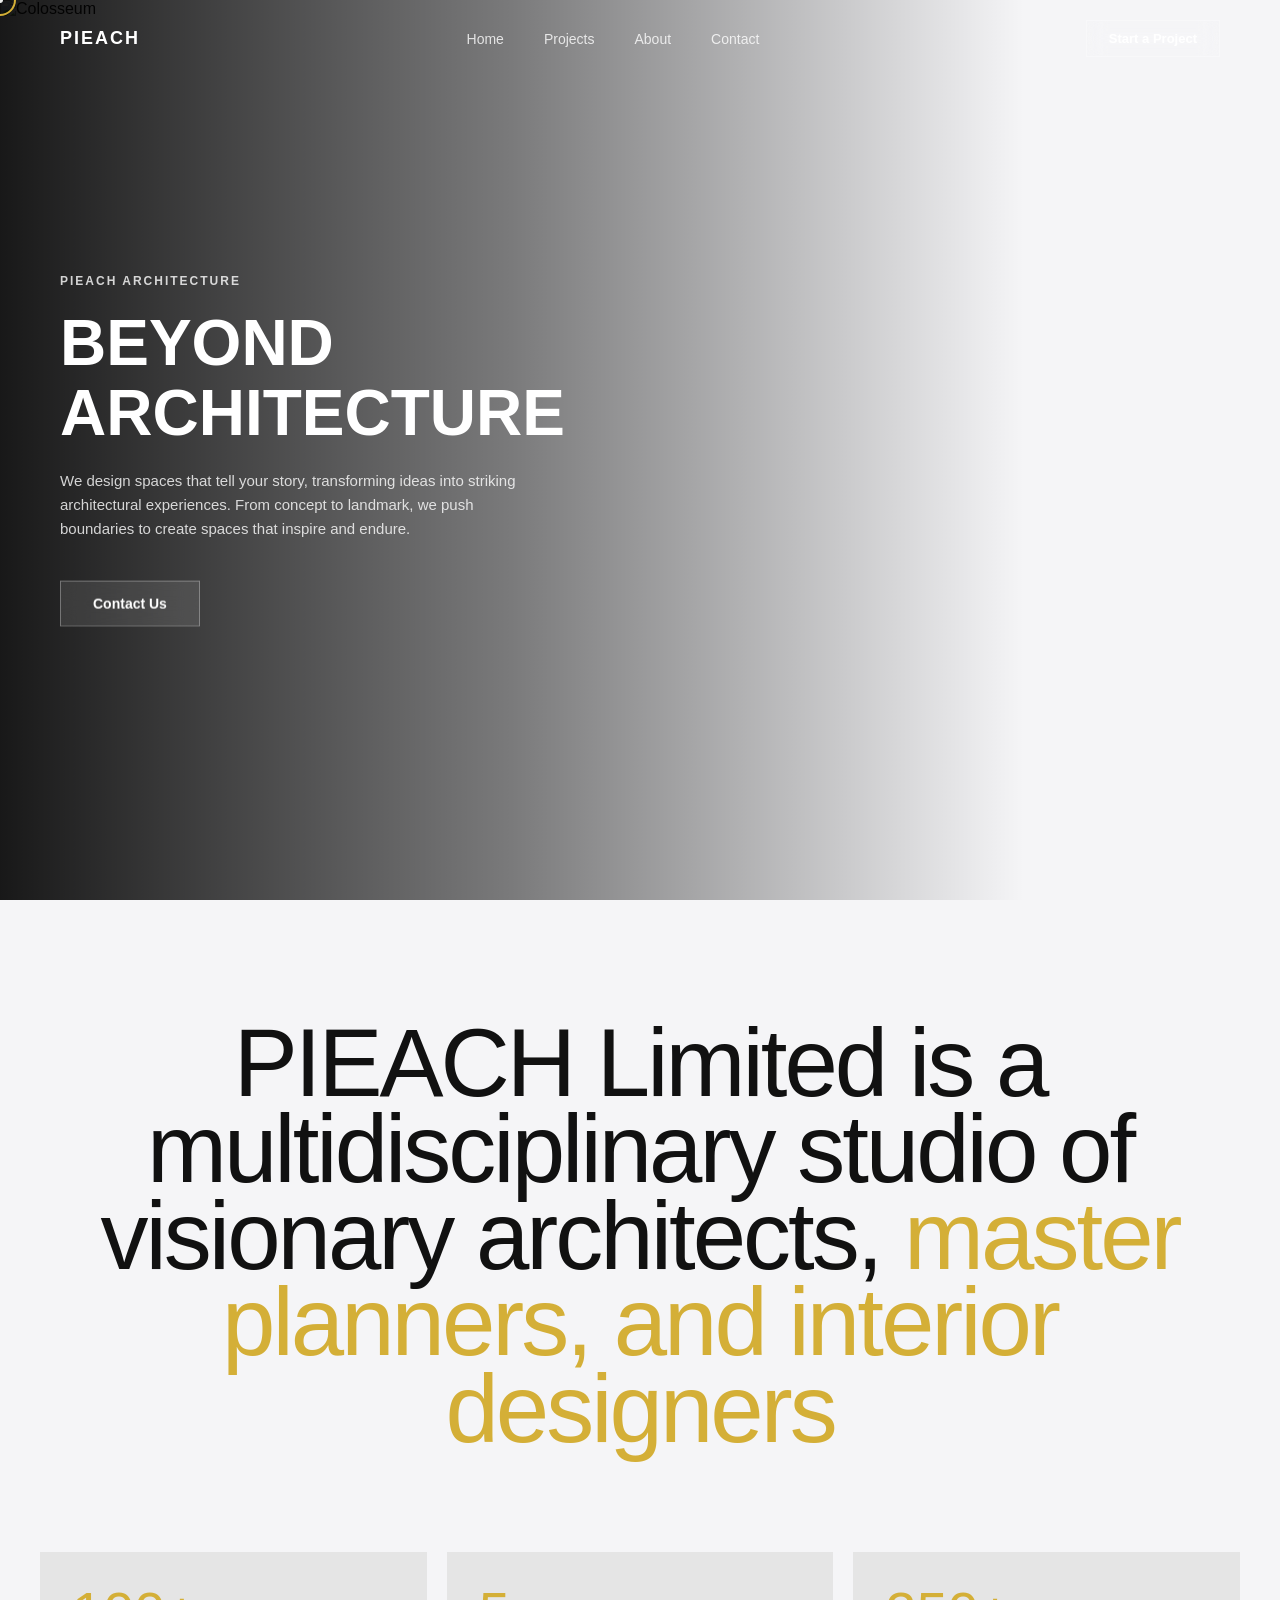
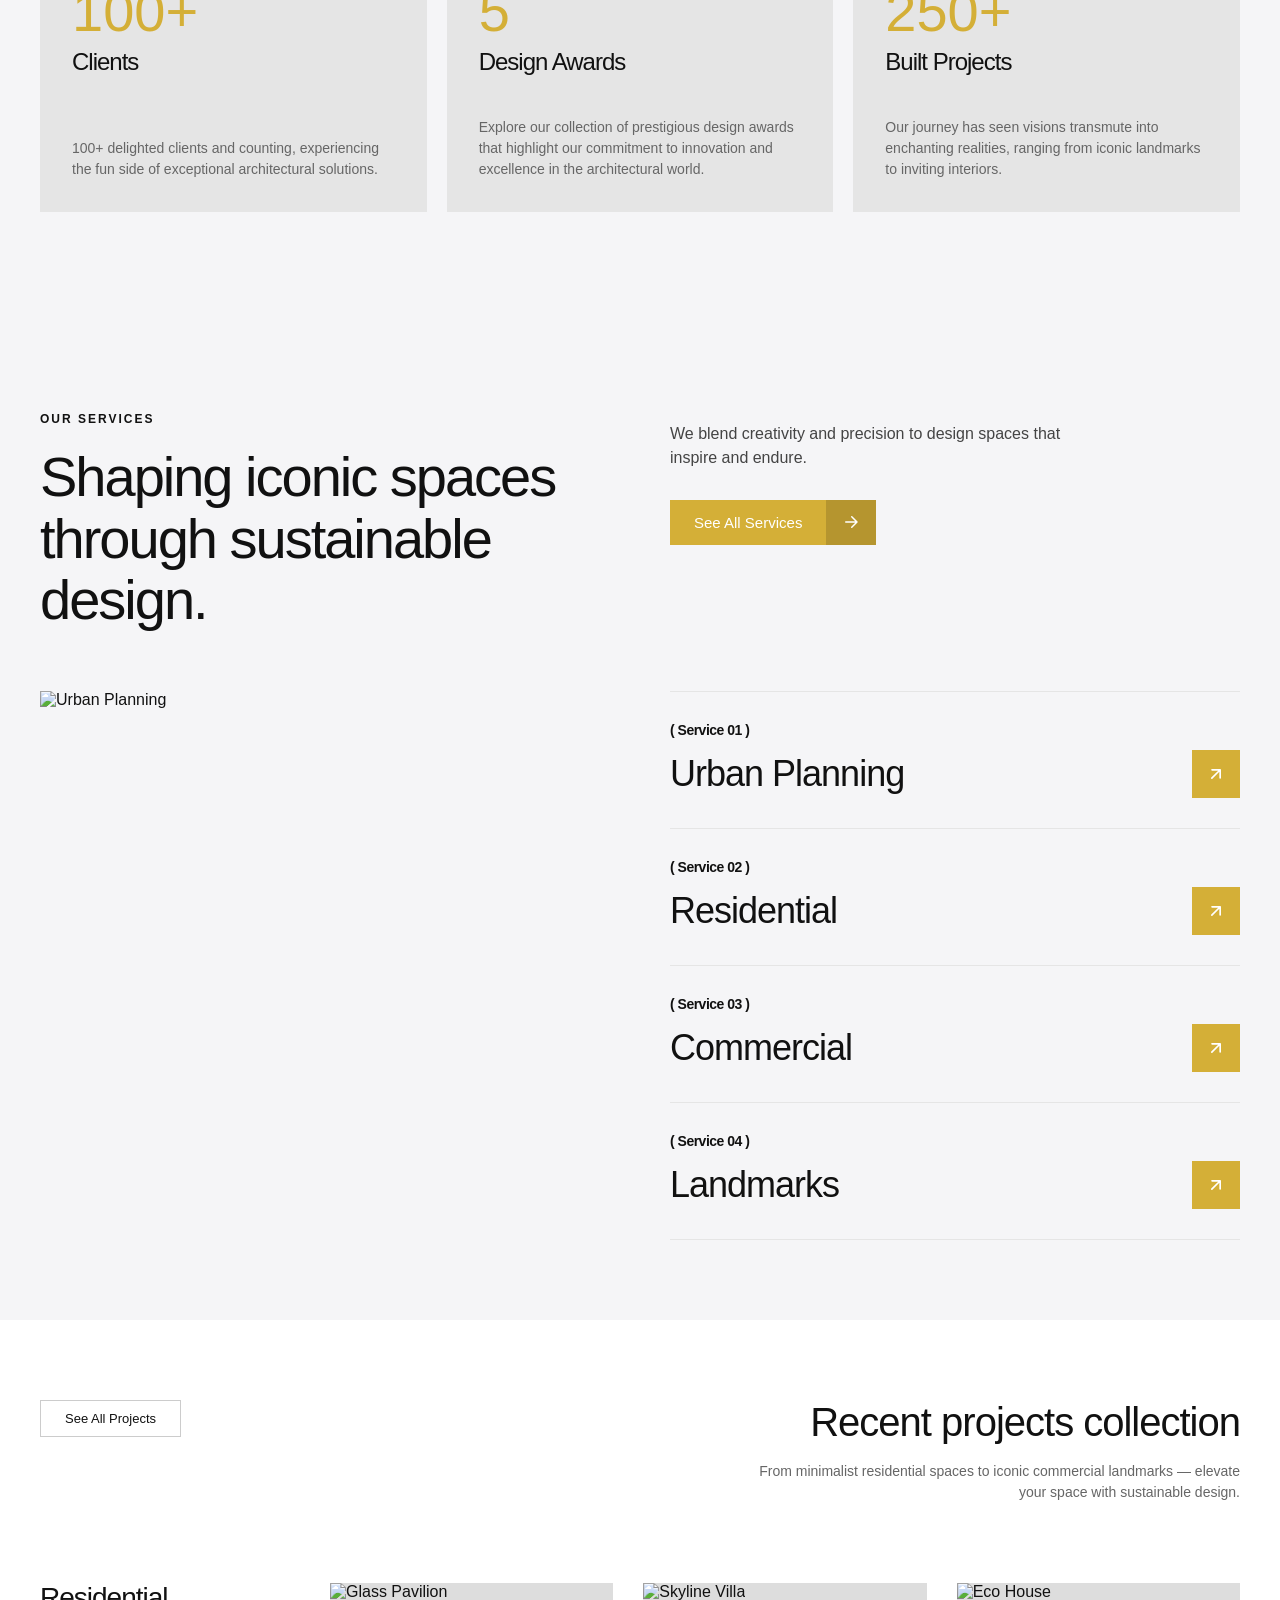
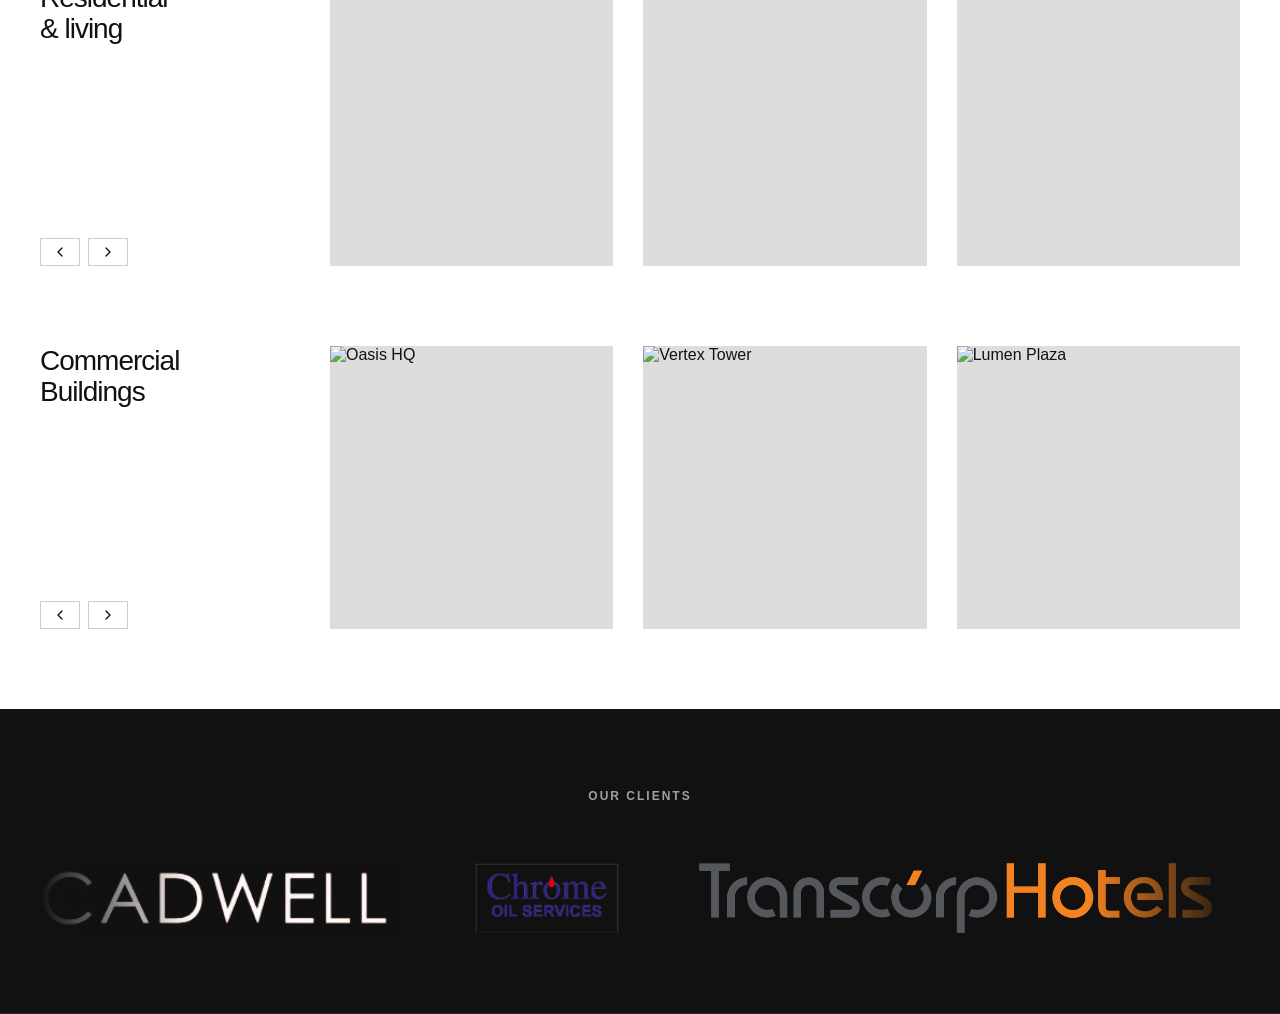
==== index.html @ 5f95498f "first commit" ====
<!DOCTYPE html>
<html lang="en">
<head>
<meta charset="UTF-8" />
<meta name="viewport" content="width=device-width, initial-scale=1.0"/>
<title>PIEACH ARCHITECTURE</title>
<link href="https://fonts.googleapis.com/css2?family=Playfair+Display:ital,wght@0,400;0,500;0,700;1,400&family=Cormorant+Garamond:wght@300;400;500&family=DM+Sans:wght@300;400;500&display=swap" rel="stylesheet">
<script src="https://cdnjs.cloudflare.com/ajax/libs/gsap/3.12.5/gsap.min.js"></script>
<script src="https://cdnjs.cloudflare.com/ajax/libs/gsap/3.12.5/ScrollTrigger.min.js"></script>
<script src="https://cdn.jsdelivr.net/gh/studio-freight/lenis@1.0.29/bundled/lenis.min.js"></script>
<link rel="icon" type="image/png" href="">
<style>
  * {
    margin: 0;
    padding: 0;
    box-sizing: border-box;
    font-family: "Inter", sans-serif;
    cursor: none;
  }

  body {
    background: #f5f5f7;
    color: #111;
    overflow-x: hidden;
  }


  /* NAVBAR */
.navbar {
  position: absolute;
  top: 0;
  left: 0;
  width: 100%;
  padding: 20px 60px;
  z-index: 1000;
}

.nav-inner {
  display: flex;
  align-items: center;
  justify-content: space-between;
}

.logo {
  font-size: 18px;
  font-weight: 700;
  letter-spacing: 2px;
  color: white;
}

.nav-links {
  display: flex;
  gap: 40px;
  list-style: none;
}

.nav-links a {
  text-decoration: none;
  font-size: 14px;
  color: rgba(255,255,255,0.8);
  transition: opacity 0.3s;
}

.nav-links a:hover {
  opacity: 1;
}

.nav-cta {
  padding: 10px 22px;
  border-radius: 0;
  font-size: 13px;
  font-weight: 600;
  text-decoration: none;
  color: white;

  background: rgba(255,255,255,0.08);
  backdrop-filter: blur(10px);
  border: 1px solid rgba(255,255,255,0.3);

  transition: all 0.3s;
}

.nav-cta:hover {
  background: rgba(255,255,255,0.2);
  border-color: rgba(255,255,255,0.6);
}

/* MOBILE */
@media (max-width: 768px) {
  .navbar {
    padding: 20px;
  }

  .nav-links {
    display: none;
  }

  .nav-cta {
    display: none;
  }
}
  .container {
    width: 100%;
    height: 100vh;
    position: relative;
    padding: 40px 60px;
    overflow: hidden;
  }

  /* HERO CARD */
  .glass-card {
    position: absolute;
    top: 50%;
    left: 60px;
    transform: translateY(-50%);
    width: 480px;
    z-index: 10;
    color: white;
  }

  .hero-tag {
    font-size: 12px;
    font-weight: 600;
    letter-spacing: 2px;
    text-transform: uppercase;
    margin-bottom: 20px;
    opacity: 0.8;
  }

  .hero-title {
    font-size: 64px;
    font-weight: 800;
    line-height: 1.1;
    margin-bottom: 20px;
    
  }

  .hero-desc {
    font-size: 15px;
    line-height: 1.6;
    opacity: 0.8;
    margin-bottom: 40px;
  }

  .btn {
    display: inline-flex;
    align-items: center;
    justify-content: center;
    padding: 14px 32px;
    background: rgba(255, 255, 255, 0.1);
    backdrop-filter: blur(12px);
    -webkit-backdrop-filter: blur(12px);
    border: 1px solid rgba(255, 255, 255, 0.3);
    color: white;
    font-weight: 600;
    font-size: 14px;
    border-radius: 0;
    text-decoration: none;
    transition: transform 0.3s, background 0.3s, border-color 0.3s;
  }

  .btn:hover {
    transform: translateY(-2px);
    background: rgba(255, 255, 255, 0.2);
    border-color: rgba(255, 255, 255, 0.5);
  }

  /* COLOSSEUM IMAGES */
  .colosseum-wrapper {
    position: absolute;
    top: 0;
    left: 0;
    width: 100%;
    height: 100%;
    z-index: -1;
  }

  .colosseum-wrapper::after {
    content: '';
    position: absolute;
    top: 0;
    left: 0;
    width: 100%;
    height: 100%;
    background: linear-gradient(to right, rgba(0, 0, 0, 0.9) 0%, rgba(0, 0, 0, 0.5) 40%, rgba(0, 0, 0, 0) 80%);
    pointer-events: none;
    z-index: 1;
  }
  
  .colosseum {
    width: 100%;
    height: 100%;
    object-fit: cover;
    display: block;
  }



  .colosseum-reveal {
    position: absolute;
    top: 0;
    left: 0;
    width: 100%;
    height: 100%;
    object-fit: cover;
    pointer-events: none;
    -webkit-mask-image: radial-gradient(circle 120px at var(--x, -100%) var(--y, -100%), black 60%, transparent 100%);
    mask-image: radial-gradient(circle 120px at var(--x, -100%) var(--y, -100%), black 60%, transparent 100%);
    opacity: 0;
    transition: opacity 0.3s ease;
  }

  .colosseum-reveal.visible {
    opacity: 1;
  }

  /* CUSTOM CURSOR */
  .cursor-dot,
  .cursor-ring {
    position: fixed;
    top: 0;
    left: 0;
    border-radius: 50%;
    pointer-events: none;
    z-index: 9999;
    transform: translate(-50%, -50%);
  }

  .cursor-dot {
    width: 6px;
    height: 6px;
    background: white;
    mix-blend-mode: difference;
    transition: opacity 0.3s;
  }

  .cursor-ring {
    width: 32px;
    height: 32px;
    border: 2px solid #d4af37;
    transition: width 0.3s, height 0.3s, background 0.3s, border-color 0.3s;
  }

  .cursor-ring.hovering {
    width: 60px;
    height: 60px;
    background: rgba(212, 175, 55, 0.2);
    border-color: rgba(212, 175, 55, 0.8);
    backdrop-filter: blur(4px);
  }

  .cursor-dot.hovering {
    opacity: 0;
  }

  /* MOBILE RESPONSIVENESS */
  @media (max-width: 768px) {
    .container {
      padding: 20px;
    }

    .glass-card {
      width: calc(100% - 40px);
      left: 20px;
      padding: 30px;
      bottom: 40px;
      top: auto;
      transform: none;
    }

    .hero-title {
      font-size: 38px;
    }

    .hero-desc {
      font-size: 14px;
      margin-bottom: 30px;
    }

    .colosseum-wrapper::after {
      background: linear-gradient(to top, rgba(0, 0, 0, 0.95) 0%, rgba(0, 0, 0, 0.7) 40%, rgba(0, 0, 0, 0) 80%);
    }
  }

  /* DISABLE CUSTOM CURSOR ON TOUCH DEVICES */
  @media (hover: none) and (pointer: coarse) {
    * {
      cursor: auto !important;
    }
    .cursor-dot,
    .cursor-ring {
      display: none !important;
    }
  }
  /* GLOBAL SECTION STYLES */
  .section {
    padding: 80px 40px;
    max-width: 1400px;
    margin: 0 auto;
  }

  .section-tag {
    font-size: 12px;
    font-weight: 600;
    letter-spacing: 2px;
    text-transform: uppercase;
    margin-bottom: 20px;
    opacity: 0.6;
  }

  .section-title {
    font-size: 48px;
    font-weight: 800;
    line-height: 1.1;
    margin-bottom: 30px;
  }

  .section-desc {
    font-size: 16px;
    line-height: 1.6;
    opacity: 0.8;
    margin-bottom: 40px;
  }

  .btn-dark {
    display: inline-flex;
    align-items: center;
    justify-content: center;
    padding: 14px 32px;
    background: #d4af37;
    color: white;
    font-weight: 600;
    font-size: 14px;
    border-radius: 0;
    text-decoration: none;
    transition: transform 0.3s, background 0.3s;
  }

  .btn-dark:hover {
    transform: translateY(-2px);
    background: #b5952f;
  }

  /* ABOUT BRAND SECTION */
  .about-brand-section {
    padding: 120px 40px;
    max-width: 1400px;
    margin: 0 auto;
  }

  .brand-hero-typography {
    text-align: center;
    margin-bottom: 100px;
    position: relative;
  }

  .brand-headline {
    font-size: 8vw;
    line-height: 0.9;
    font-weight: 500;
    letter-spacing: -3px;
    color: #111;
    max-width: 1200px;
    margin: 0 auto 60px auto;
  }

  @media (min-width: 1200px) {
    .brand-headline { font-size: 96px; }
  }

  .text-accent {
    color: #d4af37;
  }

  .brand-floating-texts {
    display: flex;
    justify-content: space-between;
    text-align: left;
    max-width: 1000px;
    margin: 0 auto;
    gap: 40px;
  }

  .brand-floating-texts p {
    font-size: 14px;
    line-height: 1.5;
    color: #666;
    max-width: 300px;
  }

  .brand-text-left {
    margin-right: auto;
  }

  .brand-text-right {
    margin-left: auto;
  }

  .brand-cards-grid {
    display: grid;
    grid-template-columns: repeat(3, 1fr);
    gap: 20px;
  }

  .brand-card {
    background: #e5e5e5;
    border-radius: 0;
    padding: 32px;
    min-height: 260px;
    display: flex;
    flex-direction: column;
    justify-content: space-between;
    position: relative;
    overflow: hidden;
  }

  .brand-card.has-bg {
    background: url('https://images.unsplash.com/photo-1600585154340-be6161a56a0c?ixlib=rb-4.0.3&auto=format&fit=crop&w=600&q=80') center/cover no-repeat;
  }

  .brand-card.has-bg::before {
    content: '';
    position: absolute;
    bottom: 0;
    left: 0;
    width: 100%;
    height: 60%;
    background: linear-gradient(to top, rgba(0,0,0,0.8), transparent);
    z-index: 1;
  }

  .brand-card.has-bg .card-tag {
    border-color: rgba(255,255,255,0.3);
    color: white;
    background: rgba(0,0,0,0.3);
    backdrop-filter: blur(4px);
    -webkit-backdrop-filter: blur(4px);
  }

  .brand-card.has-bg .card-title {
    color: white;
    z-index: 2;
  }

  .card-tag {
    display: inline-block;
    align-self: flex-start;
    padding: 6px 16px;
    border: 1px solid rgba(0,0,0,0.2);
    border-radius: 0;
    font-size: 12px;
    color: #333;
    z-index: 2;
  }

  .card-title {
    font-size: 24px;
    font-weight: 500;
    color: #111;
    letter-spacing: -1px;
    z-index: 2;
  }

  .card-number {
    font-size: 56px;
    font-weight: 300;
    color: #d4af37;
    line-height: 1;
    margin-bottom: 8px;
  }

  .card-desc {
    font-size: 14px;
    color: #666;
    line-height: 1.5;
    margin-top: 24px;
  }

  @media (max-width: 1024px) {
    .brand-cards-grid {
      grid-template-columns: repeat(2, 1fr);
    }
    .brand-headline {
      font-size: 60px;
      letter-spacing: -2px;
    }
  }

  @media (max-width: 768px) {
    .brand-floating-texts {
      flex-direction: column;
      align-items: center;
      text-align: center;
    }
    .brand-floating-texts p {
      max-width: 100%;
    }
  }

  /* CUSTOM SERVICES SECTION */
  .custom-services-section {
    background: #f5f5f7;
    padding: 80px 40px;
    max-width: 1400px;
    margin: 0 auto;
  }

  .services-top-row {
    display: grid;
    grid-template-columns: 1fr 1fr;
    gap: 60px;
    margin-bottom: 60px;
  }

  .services-headline {
    font-size: 56px;
    font-weight: 500;
    line-height: 1.1;
    letter-spacing: -2px;
    color: #111;
  }

  .services-right-header {
    display: flex;
    flex-direction: column;
    justify-content: flex-start;
    align-items: flex-start;
    padding-top: 10px;
  }

  .services-paragraph {
    font-size: 16px;
    line-height: 1.5;
    color: #444;
    max-width: 400px;
    margin-bottom: 30px;
    font-weight: 500;
  }

  .services-start-btn {
    display: inline-flex;
    align-items: stretch;
    background: #d4af37;
    border-radius: 0;
    text-decoration: none;
    overflow: hidden;
    transition: transform 0.3s, background 0.3s;
  }

  .services-start-btn:hover {
    transform: translateY(-2px);
    background: #b5952f;
  }

  .services-start-btn .btn-text {
    color: white;
    font-size: 15px;
    font-weight: 400;
    padding: 14px 24px;
    display: flex;
    align-items: center;
  }

  .services-start-btn .btn-icon {
    background: #b5952f;
    color: white;
    padding: 0 16px;
    display: flex;
    align-items: center;
    justify-content: center;
  }

  .services-bottom-row {
    display: grid;
    grid-template-columns: 1fr 1fr;
    gap: 60px;
  }

  .services-image-col {
    display: flex;
    justify-content: center;
    align-items: stretch;
    position: relative;
  }

  .services-images-wrapper {
    position: relative;
    width: 100%;
    height: 100%;
  }

  .services-drawing {
    position: absolute;
    top: 0;
    left: 0;
    width: 100%;
    height: 100%;
    object-fit: cover;
    opacity: 0;
    transition: opacity 0.5s ease;
  }

  .services-drawing.active {
    opacity: 1;
    z-index: 1;
  }

  .services-list-col {
    display: flex;
    flex-direction: column;
  }

  .service-list-item {
    border-top: 1px solid #e5e5e5;
    padding: 30px 0;
  }

  .service-list-item:last-child {
    border-bottom: 1px solid #e5e5e5;
  }

  .service-list-meta {
    font-size: 14px;
    font-weight: 600;
    color: #111;
    margin-bottom: 12px;
    letter-spacing: -0.5px;
  }

  .service-list-main {
    display: flex;
    justify-content: space-between;
    align-items: center;
  }

  .service-list-title {
    font-size: 36px;
    font-weight: 500;
    color: #111;
    letter-spacing: -1px;
  }

  .service-icon-btn {
    display: flex;
    align-items: center;
    justify-content: center;
    width: 48px;
    height: 48px;
    background: #d4af37;
    color: white;
    border-radius: 0;
    transition: transform 0.3s, background 0.3s;
  }

  .service-icon-btn:hover {
    transform: scale(1.05);
    background: #b5952f;
  }

  /* CUSTOM PROJECTS SECTION */
  .custom-projects-section {
    background: #ffffff;
    padding: 80px 40px;
    max-width: 1400px;
    margin: 0 auto;
  }

  .projects-top-header {
    display: flex;
    justify-content: space-between;
    align-items: flex-start;
    margin-bottom: 80px;
  }

  .btn-pill {
    display: inline-block;
    padding: 10px 24px;
    border: 1px solid rgba(0,0,0,0.2);
    border-radius: 0;
    color: #111;
    font-size: 13px;
    font-weight: 500;
    text-decoration: none;
    transition: background 0.3s, color 0.3s, border-color 0.3s;
  }

  .btn-pill:hover {
    background: #d4af37;
    border-color: #d4af37;
    color: white;
  }

  .projects-title-area {
    text-align: center;
    max-width: 500px;
  }

  .projects-headline {
    font-size: 40px;
    font-weight: 500;
    letter-spacing: -1px;
    color: #111;
    margin-bottom: 16px;
    text-align: right;
  }

  .projects-subtitle {
    font-size: 14px;
    color: #666;
    line-height: 1.5;
    text-align: right;
  }

  .projects-grid-container {
    display: flex;
    flex-direction: column;
    gap: 80px;
  }

  .project-row {
    display: flex;
    gap: 40px;
  }

  .project-category-sidebar {
    width: 250px;
    flex-shrink: 0;
    display: flex;
    flex-direction: column;
    justify-content: space-between;
  }

  .category-name {
    font-size: 28px;
    font-weight: 500;
    line-height: 1.1;
    letter-spacing: -1px;
    color: #111;
  }

  .category-nav {
    display: flex;
    gap: 8px;
  }

  .nav-btn {
    width: 40px;
    height: 28px;
    display: flex;
    align-items: center;
    justify-content: center;
    border: 1px solid rgba(0,0,0,0.2);
    border-radius: 0;
    background: transparent;
    cursor: pointer;
    color: #111;
    transition: background 0.3s, color 0.3s;
  }

  .nav-btn:hover {
    background: #111;
    color: white;
  }

  .project-items {
    flex-grow: 1;
    display: grid;
    grid-template-columns: repeat(3, 1fr);
    gap: 30px;
  }

  .project-item {
    position: relative;
    border-radius: 0;
    overflow: hidden;
    aspect-ratio: 1/1;
    background: #ddd;
  }

  .project-item img {
    width: 100%;
    height: 100%;
    object-fit: cover;
    transition: transform 0.8s cubic-bezier(0.25, 1, 0.5, 1);
  }

  .project-item:hover img {
    transform: scale(1.05);
  }

  .item-link-btn {
    position: absolute;
    top: 20px;
    right: 20px;
    width: 32px;
    height: 32px;
    background: white;
    border-radius: 0;
    display: flex;
    align-items: center;
    justify-content: center;
    opacity: 0;
    transform: translateY(-10px);
    transition: all 0.4s cubic-bezier(0.25, 1, 0.5, 1);
  }

  .project-item:hover .item-link-btn {
    opacity: 1;
    transform: translateY(0);
  }

  .item-details {
    position: absolute;
    bottom: 20px;
    left: 20px;
    right: 20px;
    padding: 16px 20px;
    background: rgba(255, 255, 255, 0.15);
    backdrop-filter: blur(12px);
    -webkit-backdrop-filter: blur(12px);
    border: 1px solid rgba(255, 255, 255, 0.2);
    border-radius: 0;
    display: flex;
    justify-content: space-between;
    align-items: center;
    color: white;
  }

  .item-title {
    font-size: 15px;
    font-weight: 500;
  }

  .item-meta {
    font-size: 14px;
    opacity: 0.8;
  }

  @media (max-width: 1024px) {
    .project-row {
      flex-direction: column;
    }
    .project-category-sidebar {
      width: 100%;
      flex-direction: row;
      align-items: center;
      margin-bottom: 20px;
    }
    .category-name br {
      display: none;
    }
    .project-items {
      grid-template-columns: repeat(2, 1fr);
    }
  }

  @media (max-width: 768px) {
    .projects-top-header {
      flex-direction: column;
      align-items: flex-start;
      gap: 24px;
    }
    .projects-title-area {
      text-align: left;
    }
    .projects-headline {
      font-size: 32px;
    }
    .project-category-sidebar {
      flex-direction: column;
      align-items: flex-start;
      gap: 16px;
    }
    .project-items {
      grid-template-columns: 1fr;
    }
  }

  /* CLIENTS SECTION */
  .clients-section {
    background: #111;
    color: white;
    max-width: 100%;
    text-align: center;
    border-bottom: 1px solid rgba(255,255,255,0.1);
  }

  .marquee-container {
    overflow: hidden;
    white-space: nowrap;
    width: 100%;
    padding-top: 40px;
    position: relative;
  }

  .marquee-container::before,
  .marquee-container::after {
    content: '';
    position: absolute;
    top: 0;
    width: 150px;
    height: 100%;
    z-index: 2;
    pointer-events: none;
  }

  .marquee-container::before {
    left: 0;
    background: linear-gradient(to right, #111 0%, transparent 100%);
  }

  .marquee-container::after {
    right: 0;
    background: linear-gradient(to left, #111 0%, transparent 100%);
  }

  .marquee-track {
    display: flex;
    width: fit-content;
    animation: scroll-marquee 30s linear infinite;
  }
  
  .marquee-track:hover {
    animation-play-state: paused;
  }

  .marquee-content {
    display: flex;
    align-items: center;
    gap: 80px;
    padding-right: 80px;
  }

  @keyframes scroll-marquee {
    0% { transform: translateX(0); }
    100% { transform: translateX(-50%); }
  }

  .client-logo-img {
    height: 70px;
    width: auto;
    object-fit: contain;
    opacity: 1;
    transition: transform 0.3s;
    flex-shrink: 0;
  }

  .client-logo-img:hover {
    transform: scale(1.05);
  }

  /* CTA SECTION */
  .cta-section {
    position: relative;
    width: 100%;
    padding: 120px 60px;
    display: flex;
    align-items: center;
    justify-content: center;
    overflow: hidden;
    background: #f5f5f7;
  }

  .cta-card {
    text-align: center;
    color: #111;
    max-width: 600px;
  }

  .cta-title {
    font-size: 40px;
    font-weight: 800;
    margin-bottom: 20px;
  }

  .cta-desc {
    font-size: 16px;
    margin-bottom: 40px;
    opacity: 0.9;
  }

  /* FOOTER */
  .footer-section {
    background: #111;
    color: white;
    padding: 80px 60px 40px;
  }

  .footer-top {
    display: grid;
    grid-template-columns: 2fr 1fr 1fr;
    gap: 60px;
    max-width: 1400px;
    margin: 0 auto 60px;
  }

  .footer-col h4 {
    font-size: 14px;
    text-transform: uppercase;
    letter-spacing: 1px;
    margin-bottom: 24px;
    opacity: 0.6;
  }

  .footer-col a {
    display: block;
    color: white;
    text-decoration: none;
    margin-bottom: 16px;
    font-size: 15px;
    opacity: 0.8;
    transition: opacity 0.3s;
  }

  .footer-col a:hover {
    opacity: 1;
  }

  .footer-desc {
    margin-top: 20px;
    opacity: 0.6;
    max-width: 300px;
    font-size: 15px;
  }

  .footer-bottom {
    max-width: 1400px;
    margin: 0 auto;
    border-top: 1px solid rgba(255,255,255,0.1);
    padding-top: 40px;
    text-align: center;
    font-size: 14px;
    opacity: 0.5;
  }

  /* RESPONSIVE */
  @media (max-width: 1024px) {
    .about-section {
      grid-template-columns: 1fr;
    }
    .services-grid, .projects-grid {
      grid-template-columns: 1fr;
    }
    .statistics-section {
      flex-direction: column;
      gap: 40px;
    }
    .footer-top {
      grid-template-columns: 1fr;
    }
    .cta-card {
      padding: 40px;
      margin: 20px;
    }
    .section-title {
      font-size: 36px;
    }
  }
</style>
</head>

<body>
<!-- NAVBAR -->
<nav class="navbar">
  <div class="nav-inner">
    <div class="logo">PIEACH</div>

    <ul class="nav-links">
      <li><a href="#">Home</a></li>
      <li><a href="#">Projects</a></li>
      <li><a href="#">About</a></li>
      <li><a href="#">Contact</a></li>
    </ul>

    <a href="#" class="nav-cta">Start a Project</a>
  </div>
</nav>
<div class="cursor-dot"></div>
<div class="cursor-ring"></div>

<div class="container">

  <!-- HERO CARD -->
  <div class="glass-card">
    <div class="hero-tag">PIEACH ARCHITECTURE</div>
    <h1 class="hero-title">BEYOND<br>ARCHITECTURE</h1>
    <p class="hero-desc">We design spaces that tell your story, transforming ideas into striking architectural experiences. From concept to landmark, we push boundaries to create spaces that inspire and endure.</p>
    <a href="#" class="btn">Contact Us</a>
  </div>

  <!-- IMAGE -->
  <div class="colosseum-wrapper">
    <img class="colosseum" src="https://pieach.com/wp-content/uploads/2023/10/PJ17106-2-scaled.jpg" alt="Colosseum"/>
    <img class="colosseum-reveal" src="back.png" alt="Detail View" />
  </div>

</div>

<!-- ABOUT BRAND SECTION -->
<section class="section about-brand-section">
  <div class="brand-hero-typography gs-reveal">
    <h2 class="brand-headline">
      PIEACH Limited is a multidisciplinary studio of visionary architects, 
      <span class="text-accent">master planners, and interior designers</span>
    </h2>
    <!-- <div class="brand-floating-texts">
      <p class="brand-text-left">Our studio believes in the power of architecture to shape the future. We blend innovative structural engineering with minimalist aesthetics.</p>
      <p class="brand-text-right">From concept to landmark, we push boundaries to create spaces that are both exceptionally functional and visually inspiring.</p>
    </div> -->
  </div>

  <div class="brand-cards-grid">
    <div class="brand-card">
      <div>
        <div class="card-number">100+</div>
        <h3 class="card-title">Clients</h3>
      </div>
      <p class="card-desc">100+ delighted clients and counting, experiencing the fun side of exceptional architectural solutions.</p>
    </div>
    <div class="brand-card">
      <div>
        <div class="card-number">5</div>
        <h3 class="card-title">Design Awards</h3>
      </div>
      <p class="card-desc">Explore our collection of prestigious design awards that highlight our commitment to innovation and excellence in the architectural world.</p>
    </div>
    <div class="brand-card">
      <div>
        <div class="card-number">250+</div>
        <h3 class="card-title">Built Projects</h3>
      </div>
      <p class="card-desc">Our journey has seen visions transmute into enchanting realities, ranging from iconic landmarks to inviting interiors.</p>
    </div>
  </div>
</section>

<!-- OUR SERVICES SECTION -->
<section class="section custom-services-section">
  <div class="services-top-row">
    <div class="services-left-header gs-reveal">
      <div class="section-tag" style="color: #111; opacity: 1;">Our Services</div>
      <h2 class="services-headline">Shaping iconic spaces<br>through sustainable<br>design.</h2>
    </div>
    <div class="services-right-header gs-reveal">
      <p class="services-paragraph">We blend creativity and precision to design spaces that inspire and endure.</p>
      <a href="#" class="services-start-btn">
        <span class="btn-text">See All Services</span>
        <span class="btn-icon">
          <svg width="18" height="18" viewBox="0 0 24 24" fill="none" stroke="currentColor" stroke-width="2" stroke-linecap="round" stroke-linejoin="round"><path d="M13 5l7 7-7 7M5 12h15"/></svg>
        </span>
      </a>
    </div>
  </div>

  <div class="services-bottom-row">
    <div class="services-image-col gs-reveal">
      <div class="services-images-wrapper">
        <img src="https://pieach.com/wp-content/uploads/2023/10/PJ13100-4-1024x1024.jpg" alt="Urban Planning" class="services-drawing active">
        <img src="https://pieach.com/wp-content/uploads/2022/10/DSC00627-1024x683.jpg" alt="Residential" class="services-drawing">
        <img src="https://pieach.com/wp-content/uploads/2023/10/PJ2121-10.jpg" alt="Commercial" class="services-drawing">
        <img src="https://pieach.com/wp-content/uploads/2023/10/PJ21101-3-1024x1024.jpg" alt="Landmarks" class="services-drawing">
      </div>
    </div>
    <div class="services-list-col">
      <div class="service-list-item gs-reveal">
        <div class="service-list-meta">( Service 01 )</div>
        <div class="service-list-main">
          <h3 class="service-list-title">Urban Planning</h3>
          <a href="#" class="service-icon-btn">
            <svg width="20" height="20" viewBox="0 0 24 24" fill="none" stroke="currentColor" stroke-width="2" stroke-linecap="round" stroke-linejoin="round"><path d="M7 17l9.2-9.2M17 16.8V7H7.2"/></svg>
          </a>
        </div>
      </div>
      
      <div class="service-list-item gs-reveal">
        <div class="service-list-meta">( Service 02 )</div>
        <div class="service-list-main">
          <h3 class="service-list-title">Residential</h3>
          <a href="#" class="service-icon-btn">
            <svg width="20" height="20" viewBox="0 0 24 24" fill="none" stroke="currentColor" stroke-width="2" stroke-linecap="round" stroke-linejoin="round"><path d="M7 17l9.2-9.2M17 16.8V7H7.2"/></svg>
          </a>
        </div>
      </div>

      <div class="service-list-item gs-reveal">
        <div class="service-list-meta">( Service 03 )</div>
        <div class="service-list-main">
          <h3 class="service-list-title">Commercial</h3>
          <a href="#" class="service-icon-btn">
            <svg width="20" height="20" viewBox="0 0 24 24" fill="none" stroke="currentColor" stroke-width="2" stroke-linecap="round" stroke-linejoin="round"><path d="M7 17l9.2-9.2M17 16.8V7H7.2"/></svg>
          </a>
        </div>
      </div>

      <div class="service-list-item gs-reveal">
        <div class="service-list-meta">( Service 04 )</div>
        <div class="service-list-main">
          <h3 class="service-list-title">Landmarks</h3>
          <a href="#" class="service-icon-btn">
            <svg width="20" height="20" viewBox="0 0 24 24" fill="none" stroke="currentColor" stroke-width="2" stroke-linecap="round" stroke-linejoin="round"><path d="M7 17l9.2-9.2M17 16.8V7H7.2"/></svg>
          </a>
        </div>
      </div>
    </div>
  </div>
</section>

<!-- OUR PROJECTS SECTION -->
<section class="section custom-projects-section">
  <div class="projects-top-header gs-reveal">
    <a href="#" class="btn-pill">See All Projects</a>
    <div class="projects-title-area">
      <h2 class="projects-headline"><span style="color: #111;">Recent</span> projects collection</h2>
      <p class="projects-subtitle">From minimalist residential spaces to iconic commercial landmarks — elevate your space with sustainable design.</p>
    </div>
  </div>

  <div class="projects-grid-container">
    <!-- Row 1: Residential -->
    <div class="project-row">
      <div class="project-category-sidebar gs-reveal">
        <h3 class="category-name">Residential<br>& living</h3>
        <div class="category-nav">
          <button class="nav-btn">
            <svg width="16" height="16" viewBox="0 0 24 24" fill="none" stroke="currentColor" stroke-width="2" stroke-linecap="round" stroke-linejoin="round"><path d="M15 18l-6-6 6-6"/></svg>
          </button>
          <button class="nav-btn">
            <svg width="16" height="16" viewBox="0 0 24 24" fill="none" stroke="currentColor" stroke-width="2" stroke-linecap="round" stroke-linejoin="round"><path d="M9 18l6-6-6-6"/></svg>
          </button>
        </div>
      </div>
      <div class="project-items">
        <div class="project-item gs-reveal">
          <img src="https://pieach.com/wp-content/uploads/2023/11/11100_1-1024x810.jpg" alt="Glass Pavilion">
          <a href="#" class="item-link-btn">
            <svg width="14" height="14" viewBox="0 0 24 24" fill="none" stroke="black" stroke-width="2" stroke-linecap="round" stroke-linejoin="round"><path d="M7 17l9.2-9.2M17 16.8V7H7.2"/></svg>
          </a>
          
        </div>
        <div class="project-item gs-reveal">
          <img src="https://pieach.com/wp-content/uploads/2022/10/IMG_3228-scaled.jpg" alt="Skyline Villa">
          <a href="#" class="item-link-btn">
            <svg width="14" height="14" viewBox="0 0 24 24" fill="none" stroke="black" stroke-width="2" stroke-linecap="round" stroke-linejoin="round"><path d="M7 17l9.2-9.2M17 16.8V7H7.2"/></svg>
          </a>
          
        </div>
        <div class="project-item gs-reveal">
          <img src="https://pieach.com/wp-content/uploads/2023/10/PJ13109-2-scaled.jpg" alt="Eco House">
          <a href="#" class="item-link-btn">
            <svg width="14" height="14" viewBox="0 0 24 24" fill="none" stroke="black" stroke-width="2" stroke-linecap="round" stroke-linejoin="round"><path d="M7 17l9.2-9.2M17 16.8V7H7.2"/></svg>
          </a>
          
        </div>
      </div>
    </div>

    <!-- Row 2: Commercial -->
    <div class="project-row">
      <div class="project-category-sidebar gs-reveal">
        <h3 class="category-name">Commercial<br>Buildings</h3>
        <div class="category-nav">
          <button class="nav-btn">
            <svg width="16" height="16" viewBox="0 0 24 24" fill="none" stroke="currentColor" stroke-width="2" stroke-linecap="round" stroke-linejoin="round"><path d="M15 18l-6-6 6-6"/></svg>
          </button>
          <button class="nav-btn">
            <svg width="16" height="16" viewBox="0 0 24 24" fill="none" stroke="currentColor" stroke-width="2" stroke-linecap="round" stroke-linejoin="round"><path d="M9 18l6-6-6-6"/></svg>
          </button>
        </div>
      </div>
      <div class="project-items">
        <div class="project-item gs-reveal">
          <img src="https://pieach.com/wp-content/uploads/2023/10/PJ9114-4-1024x1024.jpg" alt="Oasis HQ">
          <a href="#" class="item-link-btn">
            <svg width="14" height="14" viewBox="0 0 24 24" fill="none" stroke="black" stroke-width="2" stroke-linecap="round" stroke-linejoin="round"><path d="M7 17l9.2-9.2M17 16.8V7H7.2"/></svg>
          </a>
          
        </div>
        <div class="project-item gs-reveal">
          <img src="https://pieach.com/wp-content/uploads/2022/10/3d-png-1024x1024.png" alt="Vertex Tower">
          <a href="#" class="item-link-btn">
            <svg width="14" height="14" viewBox="0 0 24 24" fill="none" stroke="black" stroke-width="2" stroke-linecap="round" stroke-linejoin="round"><path d="M7 17l9.2-9.2M17 16.8V7H7.2"/></svg>
          </a>
          
        </div>
        <div class="project-item gs-reveal">
          <img src="https://pieach.com/wp-content/uploads/2022/09/IMG_3569-scaled.jpg" alt="Lumen Plaza">
          <a href="#" class="item-link-btn">
            <svg width="14" height="14" viewBox="0 0 24 24" fill="none" stroke="black" stroke-width="2" stroke-linecap="round" stroke-linejoin="round"><path d="M7 17l9.2-9.2M17 16.8V7H7.2"/></svg>
          </a>
         
        </div>
      </div>
    </div>
    
  </div>
</section>

<!-- OUR CLIENTS SECTION -->
<section class="section clients-section">
  <div class="section-header gs-reveal">
    <div class="section-tag">OUR CLIENTS</div>
  </div>
  <div class="marquee-container gs-reveal">
    <div class="marquee-track">
      <div class="marquee-content">
        <img src="client-logos/Cadwelllogo.png" alt="Cadwell" class="client-logo-img">
        <img src="client-logos/Chrome-logo.png" alt="Chrome" class="client-logo-img">
        <img src="client-logos/Transcorp-Hotels.png" alt="Transcorp Hotels" class="client-logo-img">
        <img src="client-logos/airtellogo.png" alt="Airtel" class="client-logo-img">
        <img src="client-logos/ogun-state.png" alt="Ogun State" class="client-logo-img">
        <img src="client-logos/ubalogo.png" alt="UBA" class="client-logo-img">
      </div>
      <!-- Duplicate for seamless looping -->
      <div class="marquee-content">
        <img src="client-logos/Cadwelllogo.png" alt="Cadwell" class="client-logo-img">
        <img src="client-logos/Chrome-logo.png" alt="Chrome" class="client-logo-img">
        <img src="client-logos/Transcorp-Hotels.png" alt="Transcorp Hotels" class="client-logo-img">
        <img src="client-logos/airtellogo.png" alt="Airtel" class="client-logo-img">
        <img src="client-logos/ogun-state.png" alt="Ogun State" class="client-logo-img">
        <img src="client-logos/ubalogo.png" alt="UBA" class="client-logo-img">
      </div>
    </div>
  </div>
</section>

<!-- CTA SECTION -->
<!-- <section class="cta-section gs-reveal">
  <div class="cta-card">
    <h2 class="cta-title">Ready to build your vision?</h2>
    <p class="cta-desc">Let's collaborate to create architecture that makes a statement.</p>
    <a href="#" class="btn-dark">Book an Appointment</a>
  </div>
</section> -->

<!-- FOOTER -->
<!-- <footer class="footer-section">
  <div class="footer-top">
    <div class="footer-col">
      <div class="logo">PIEACH</div>
      <p class="footer-desc">Redefining architectural boundaries.</p>
    </div>
    <div class="footer-col">
      <h4>Studio</h4>
      <a href="#">About Us</a>
      <a href="#">Careers</a>
      <a href="#">Contact</a>
    </div>
    <div class="footer-col">
      <h4>Social</h4>
      <a href="#">Instagram</a>
      <a href="#">LinkedIn</a>
      <a href="#">Twitter</a>
    </div>
  </div>
  <div class="footer-bottom">
    <p>&copy; 2026 PIEACH Architecture. All rights reserved.</p>
  </div>
</footer> -->

<script>
  const wrapper = document.querySelector('.colosseum-wrapper');
  const reveal = document.querySelector('.colosseum-reveal');
  const colosseum = document.querySelector('.colosseum');
  const cursorDot = document.querySelector('.cursor-dot');
  const cursorRing = document.querySelector('.cursor-ring');

  // Instant dot tracking, smooth ring tracking
  const dotX = gsap.quickTo(cursorDot, "x", {duration: 0, ease: "none"});
  const dotY = gsap.quickTo(cursorDot, "y", {duration: 0, ease: "none"});
  const ringX = gsap.quickTo(cursorRing, "x", {duration: 0.15, ease: "power3"});
  const ringY = gsap.quickTo(cursorRing, "y", {duration: 0.15, ease: "power3"});

  document.addEventListener('mousemove', (e) => {
    // Update custom cursors
    dotX(e.clientX);
    dotY(e.clientY);
    ringX(e.clientX);
    ringY(e.clientY);

    const rect = wrapper.getBoundingClientRect();
    const x = e.clientX - rect.left;
    const y = e.clientY - rect.top;
    
    // Smoothly animate mask variables with GSAP
    gsap.to(reveal, {
      "--x": `${x}px`,
      "--y": `${y}px`,
      duration: 0.6,
      ease: "power3.out",
      overwrite: "auto"
    });
    
    reveal.classList.add('visible');

    // Subtle parallax and scale effect based on mouse position
    const xMove = (e.clientX / window.innerWidth - 0.5) * 30;
    const yMove = (e.clientY / window.innerHeight - 0.5) * 30;
    
    gsap.to([colosseum, reveal], {
      x: xMove,
      y: yMove,
      scale: 1.05,
      duration: 1.5,
      ease: "power2.out"
    });
  });

  document.addEventListener('mouseleave', () => {
    reveal.classList.remove('visible');
    
    gsap.to([colosseum, reveal], {
      x: 0,
      y: 0,
      scale: 1,
      duration: 1.5,
      ease: "power2.out"
    });
  });

  // Cursor hover effect on interactable elements
  const interactables = document.querySelectorAll('a, .btn, .btn-dark, .project-card, .service-card');
  interactables.forEach(el => {
    el.addEventListener('mouseenter', () => {
      cursorDot.classList.add('hovering');
      cursorRing.classList.add('hovering');
    });
    el.addEventListener('mouseleave', () => {
      cursorDot.classList.remove('hovering');
      cursorRing.classList.remove('hovering');
    });
  });

  // GSAP ScrollTrigger and Lenis Setup
  gsap.registerPlugin(ScrollTrigger);

  const lenis = new Lenis({
    duration: 1.2,
    easing: (t) => Math.min(1, 1.001 - Math.pow(2, -10 * t)),
    direction: 'vertical',
    gestureDirection: 'vertical',
    smooth: true,
    mouseMultiplier: 1,
    smoothTouch: false,
    touchMultiplier: 2,
    infinite: false,
  });

  lenis.on('scroll', ScrollTrigger.update);

  gsap.ticker.add((time)=>{
    lenis.raf(time * 1000);
  });

  gsap.ticker.lagSmoothing(0);

  // Scroll animations
  const revealElements = document.querySelectorAll(".gs-reveal");
  revealElements.forEach((el) => {
    gsap.fromTo(el, 
      { autoAlpha: 0, y: 50 }, 
      { 
        duration: 1, 
        autoAlpha: 1, 
        y: 0, 
        ease: "power3.out",
        scrollTrigger: {
          trigger: el,
          start: "top 85%",
          toggleActions: "play none none reverse"
        }
      }
    );
  });

  // Highlight Cards Stagger Animation
  const brandCards = document.querySelectorAll('.brand-card');
  if (brandCards.length > 0) {
    gsap.fromTo(brandCards,
      { autoAlpha: 0, y: 50 },
      {
        duration: 1,
        autoAlpha: 1,
        y: 0,
        ease: "power3.out",
        stagger: 0.2,
        scrollTrigger: {
          trigger: '.brand-cards-grid',
          start: "top 85%",
          toggleActions: "play none none reverse"
        }
      }
    );
  }

  // Services Hover Interaction
  const serviceItems = document.querySelectorAll('.service-list-item');
  const serviceImages = document.querySelectorAll('.services-drawing');
  
  serviceItems.forEach((item, index) => {
    item.addEventListener('mouseenter', () => {
      serviceImages.forEach(img => img.classList.remove('active'));
      if (serviceImages[index]) {
        serviceImages[index].classList.add('active');
      }
    });
  });
</script>

</body>
</html>
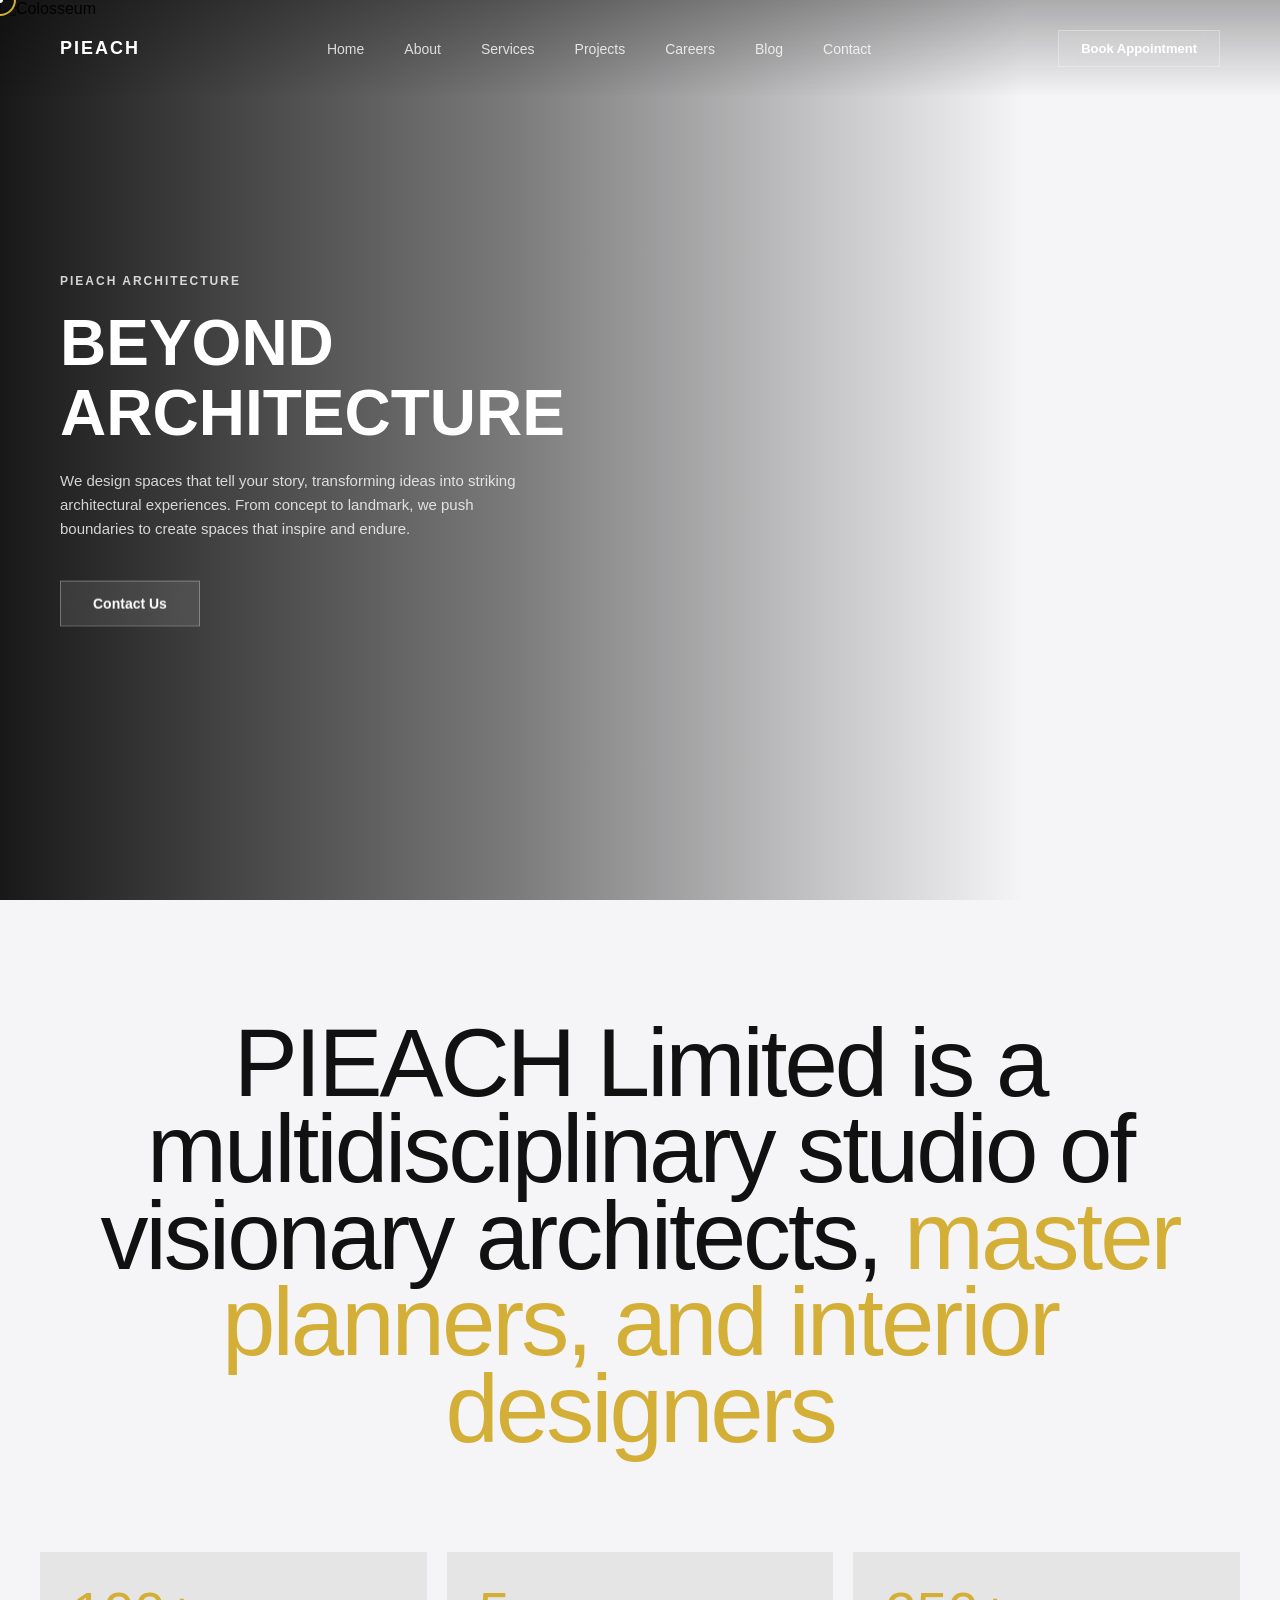
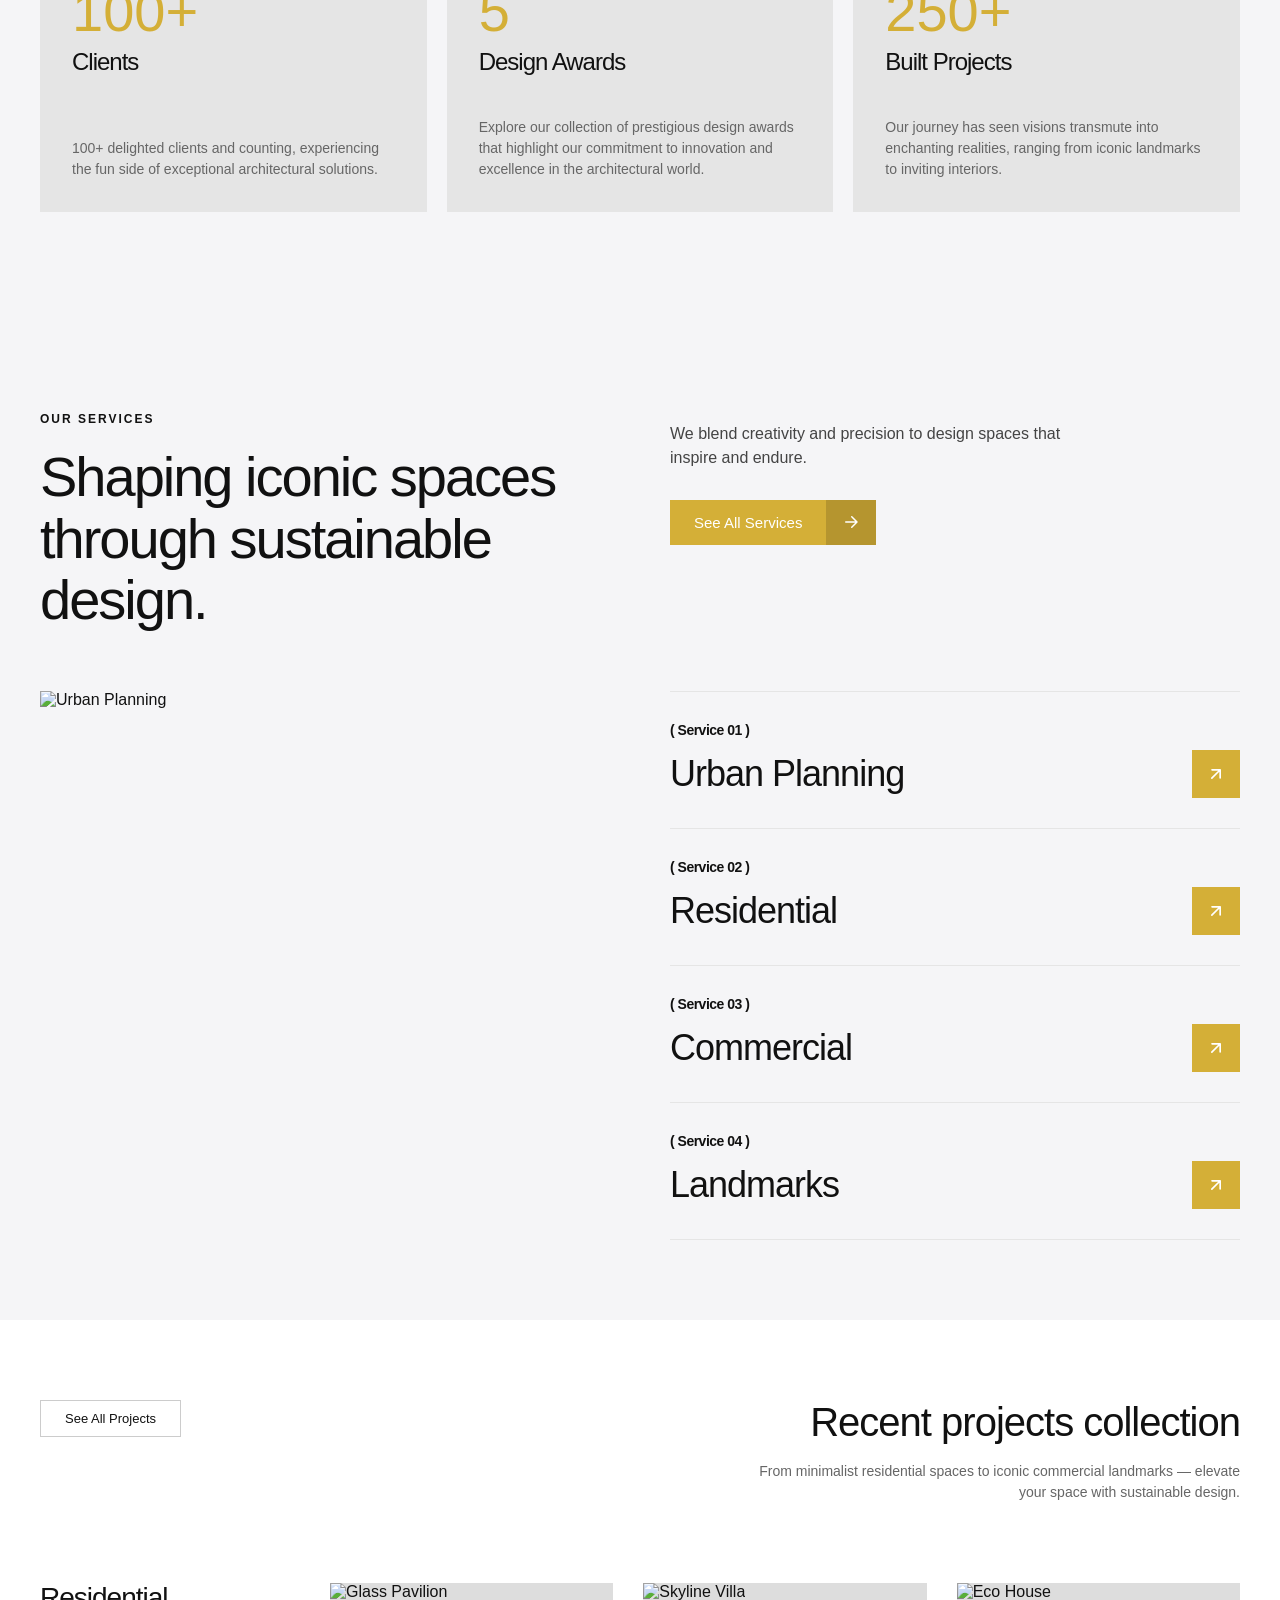
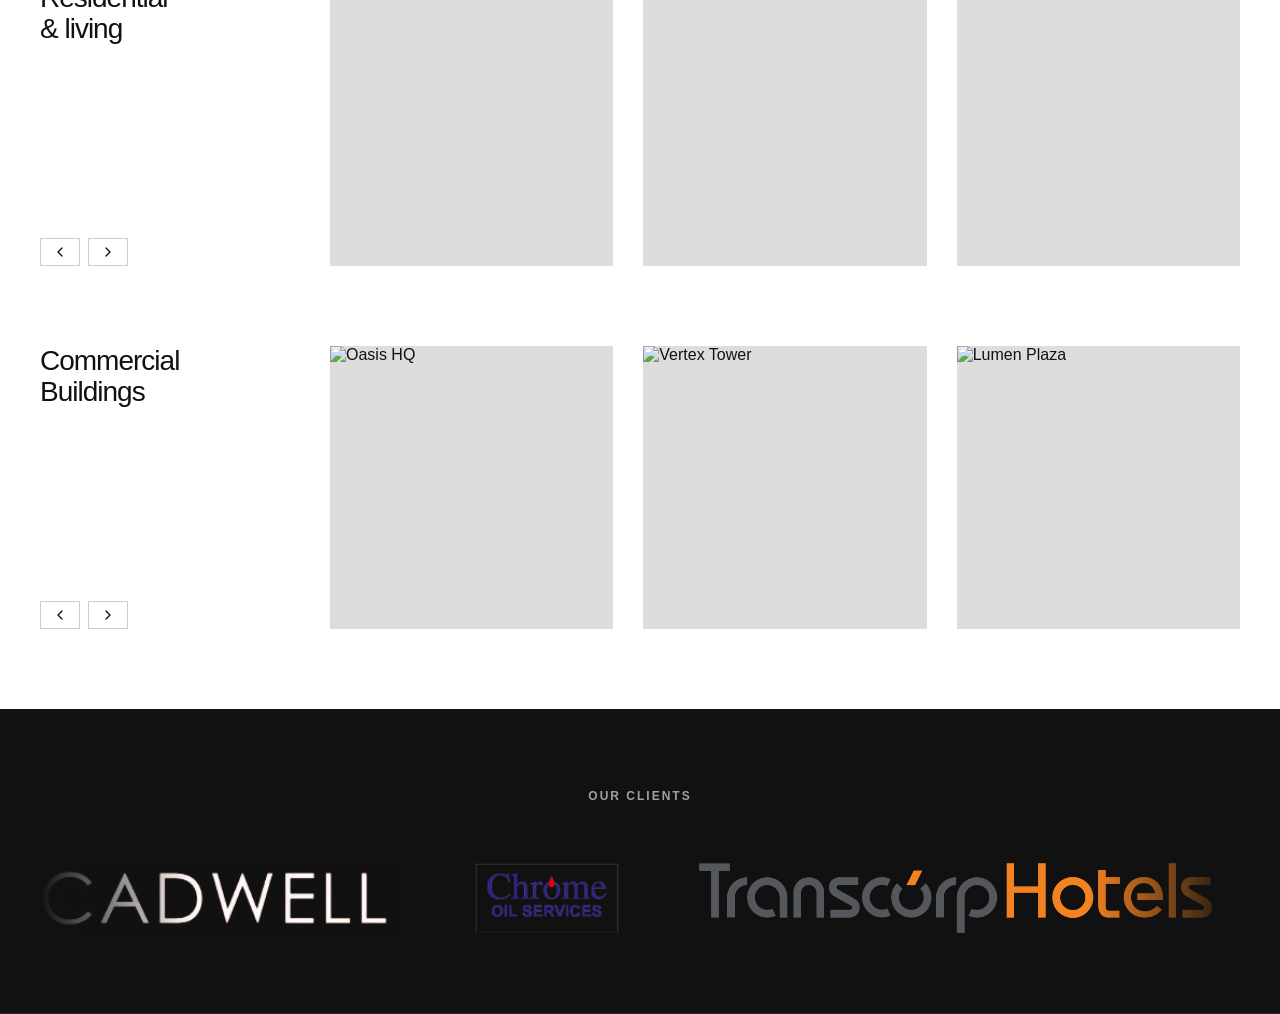
==== commit 1b456dd9: "updated dashboard" ====
--- a/index.html
+++ b/index.html
@@ -27,18 +27,49 @@
 
   /* NAVBAR */
 .navbar {
-  position: absolute;
+  position: fixed;
   top: 0;
   left: 0;
   width: 100%;
-  padding: 20px 60px;
+  padding: 30px 60px;
   z-index: 1000;
+  transition: all 0.6s cubic-bezier(0.16, 1, 0.3, 1);
+  display: flex;
+  justify-content: center;
+  background: linear-gradient(to bottom, rgba(0,0,0,0.3), transparent);
 }
 
 .nav-inner {
   display: flex;
   align-items: center;
   justify-content: space-between;
+  width: 100%;
+  max-width: 1400px;
+  transition: all 0.6s cubic-bezier(0.16, 1, 0.3, 1);
+}
+
+.navbar.scrolled {
+  top: 20px;
+  width: fit-content;
+  padding: 10px 20px;
+  background: rgba(0, 0, 0, 0.5);
+  backdrop-filter: blur(20px);
+  -webkit-backdrop-filter: blur(20px);
+  border: 1px solid rgba(255, 255, 255, 0.1);
+  border-radius: 100px;
+  left: 50%;
+  transform: translateX(-50%);
+}
+
+.navbar.scrolled .nav-inner {
+  gap: 25px;
+}
+
+.navbar.scrolled .nav-cta {
+  background: #d4af37;
+  border-color: #d4af37;
+  padding: 8px 18px;
+  border-radius: 100px;
 }
 
 .logo {
@@ -58,11 +89,70 @@
   text-decoration: none;
   font-size: 14px;
   color: rgba(255,255,255,0.8);
-  transition: opacity 0.3s;
+  transition: color 0.3s;
 }
 
 .nav-links a:hover {
+  color: #d4af37;
+}
+
+/* DROPDOWN */
+.has-dropdown {
+  position: relative;
+}
+
+.dropdown {
+  position: absolute;
+  top: 100%;
+  left: 50%;
+  transform: translateX(-50%) translateY(10px);
+  background: rgba(0, 0, 0, 0.9);
+  backdrop-filter: blur(20px);
+  -webkit-backdrop-filter: blur(20px);
+  border: 1px solid rgba(255, 255, 255, 0.1);
+  padding: 10px 0;
+  min-width: 160px;
+  list-style: none;
+  opacity: 0;
+  visibility: hidden;
+  transition: all 0.3s cubic-bezier(0.16, 1, 0.3, 1);
+  border-radius: 12px;
+  margin-top: 15px;
+}
+
+.dropdown::before {
+  content: '';
+  position: absolute;
+  top: -10px;
+  left: 0;
+  width: 100%;
+  height: 10px;
+}
+
+.has-dropdown:hover .dropdown {
   opacity: 1;
+  visibility: visible;
+  transform: translateX(-50%) translateY(0);
+}
+
+.navbar.scrolled .dropdown {
+  margin-top: 5px;
+  background: rgba(0, 0, 0, 0.8);
+  backdrop-filter: blur(30px);
+  -webkit-backdrop-filter: blur(30px);
+}
+
+.dropdown li a {
+  padding: 10px 20px;
+  display: block;
+  font-size: 13px;
+  color: rgba(255, 255, 255, 0.7);
+  white-space: nowrap;
+}
+
+.dropdown li a:hover {
+  background: rgba(255, 255, 255, 0.05);
+  color: #d4af37;
 }
 
 .nav-cta {
@@ -89,6 +179,11 @@
 @media (max-width: 768px) {
   .navbar {
     padding: 20px;
+  }
+  
+  .navbar.scrolled {
+    width: 90%;
+    padding: 10px 20px;
   }
 
   .nav-links {
@@ -1067,12 +1162,20 @@
 
     <ul class="nav-links">
       <li><a href="#">Home</a></li>
+      <li class="has-dropdown">
+        <a href="#">About</a>
+        <ul class="dropdown">
+          <li><a href="#">The Team</a></li>
+        </ul>
+      </li>
+      <li><a href="#">Services</a></li>
       <li><a href="#">Projects</a></li>
-      <li><a href="#">About</a></li>
+      <li><a href="#">Careers</a></li>
+      <li><a href="#">Blog</a></li>
       <li><a href="#">Contact</a></li>
     </ul>
 
-    <a href="#" class="nav-cta">Start a Project</a>
+    <a href="#" class="nav-cta">Book Appointment</a>
   </div>
 </nav>
 <div class="cursor-dot"></div>
@@ -1358,9 +1461,10 @@
 </footer> -->
 
 <script>
-  const wrapper = document.querySelector('.colosseum-wrapper');
+  const wrapper = document.querySelector('.container');
   const reveal = document.querySelector('.colosseum-reveal');
   const colosseum = document.querySelector('.colosseum');
+  const navbar = document.querySelector('.navbar');
   const cursorDot = document.querySelector('.cursor-dot');
   const cursorRing = document.querySelector('.cursor-ring');
 
@@ -1454,6 +1558,27 @@
   gsap.ticker.lagSmoothing(0);
 
   // Scroll animations
+  // Navbar Pill Animation
+  ScrollTrigger.create({
+    start: "top -50px",
+    onUpdate: (self) => {
+      if (self.direction === 1) {
+        navbar.classList.add('scrolled');
+      } else {
+        if (self.scroll() < 50) {
+          navbar.classList.remove('scrolled');
+        }
+      }
+    }
+  });
+
+  // Alternative simpler approach if needed:
+  // ScrollTrigger.create({
+  //   start: "top -80",
+  //   onEnter: () => navbar.classList.add('scrolled'),
+  //   onLeaveBack: () => navbar.classList.remove('scrolled'),
+  // });
+
   const revealElements = document.querySelectorAll(".gs-reveal");
   revealElements.forEach((el) => {
     gsap.fromTo(el, 
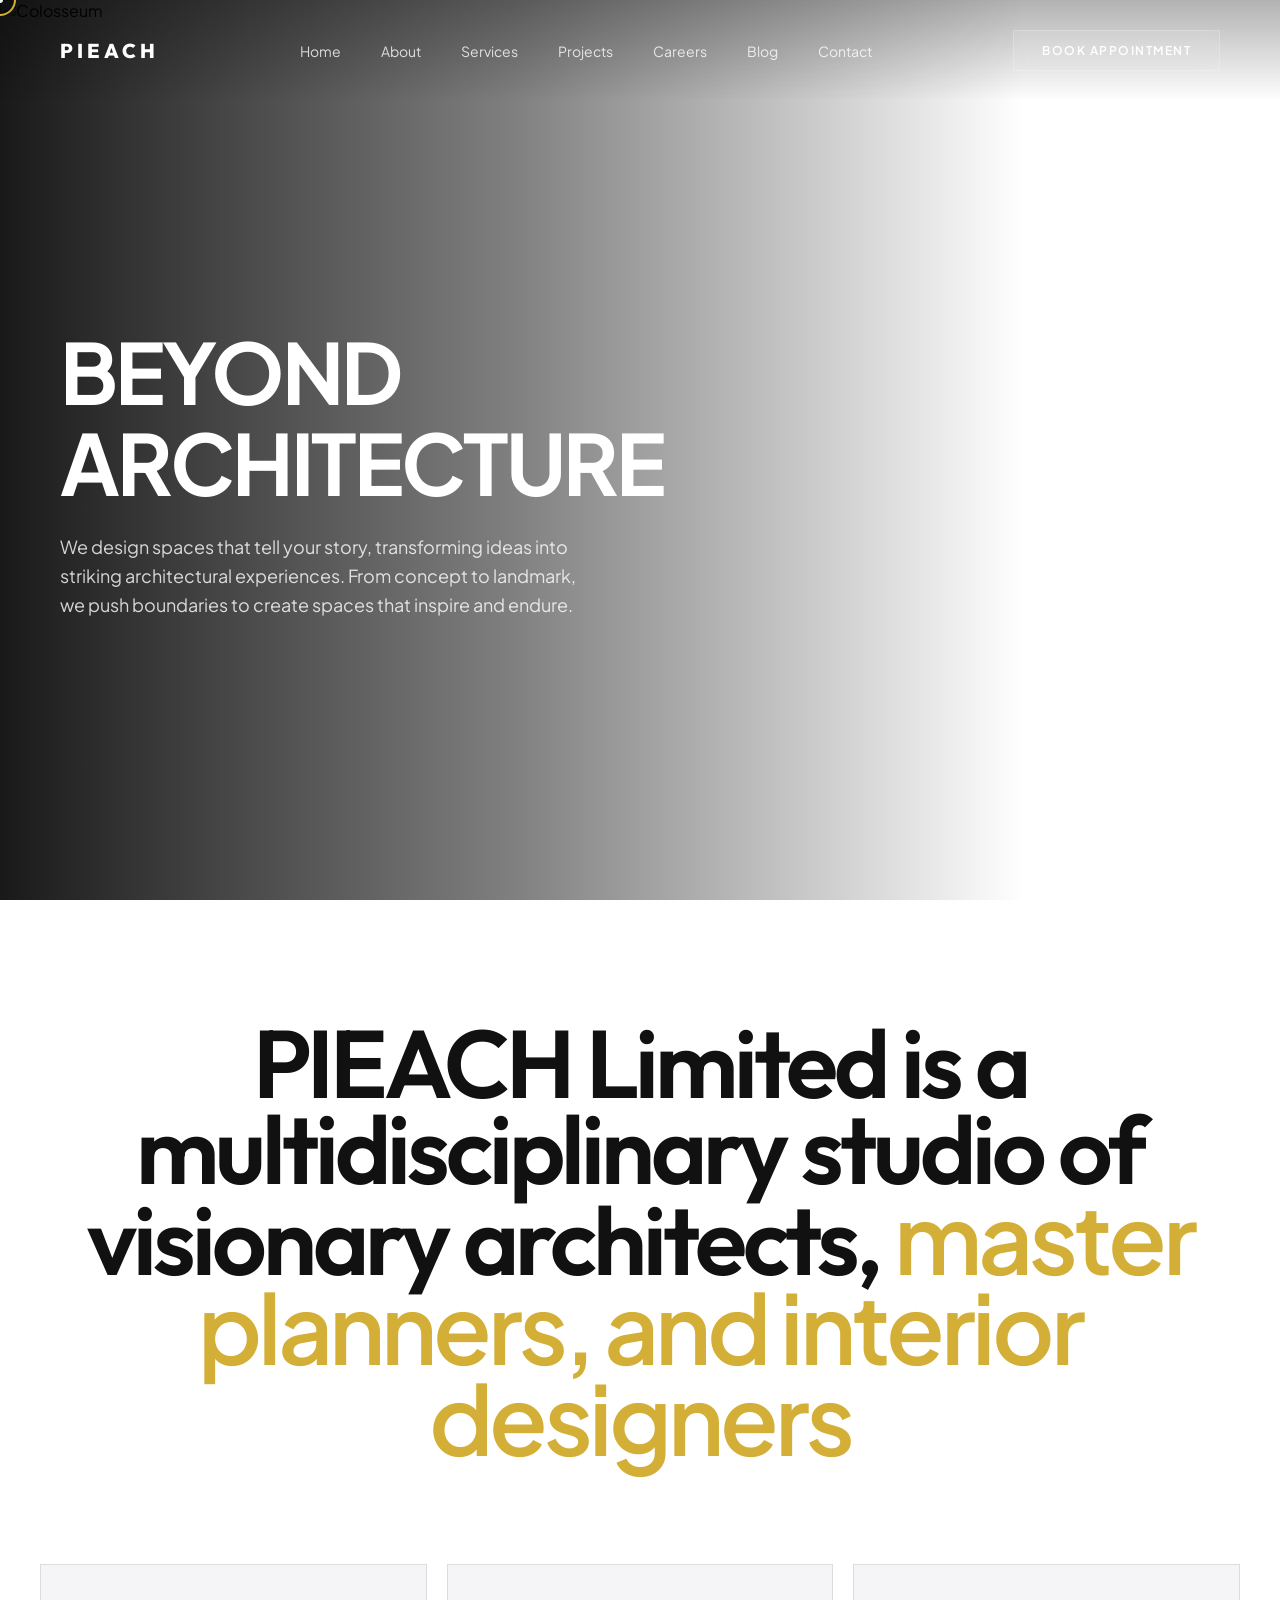
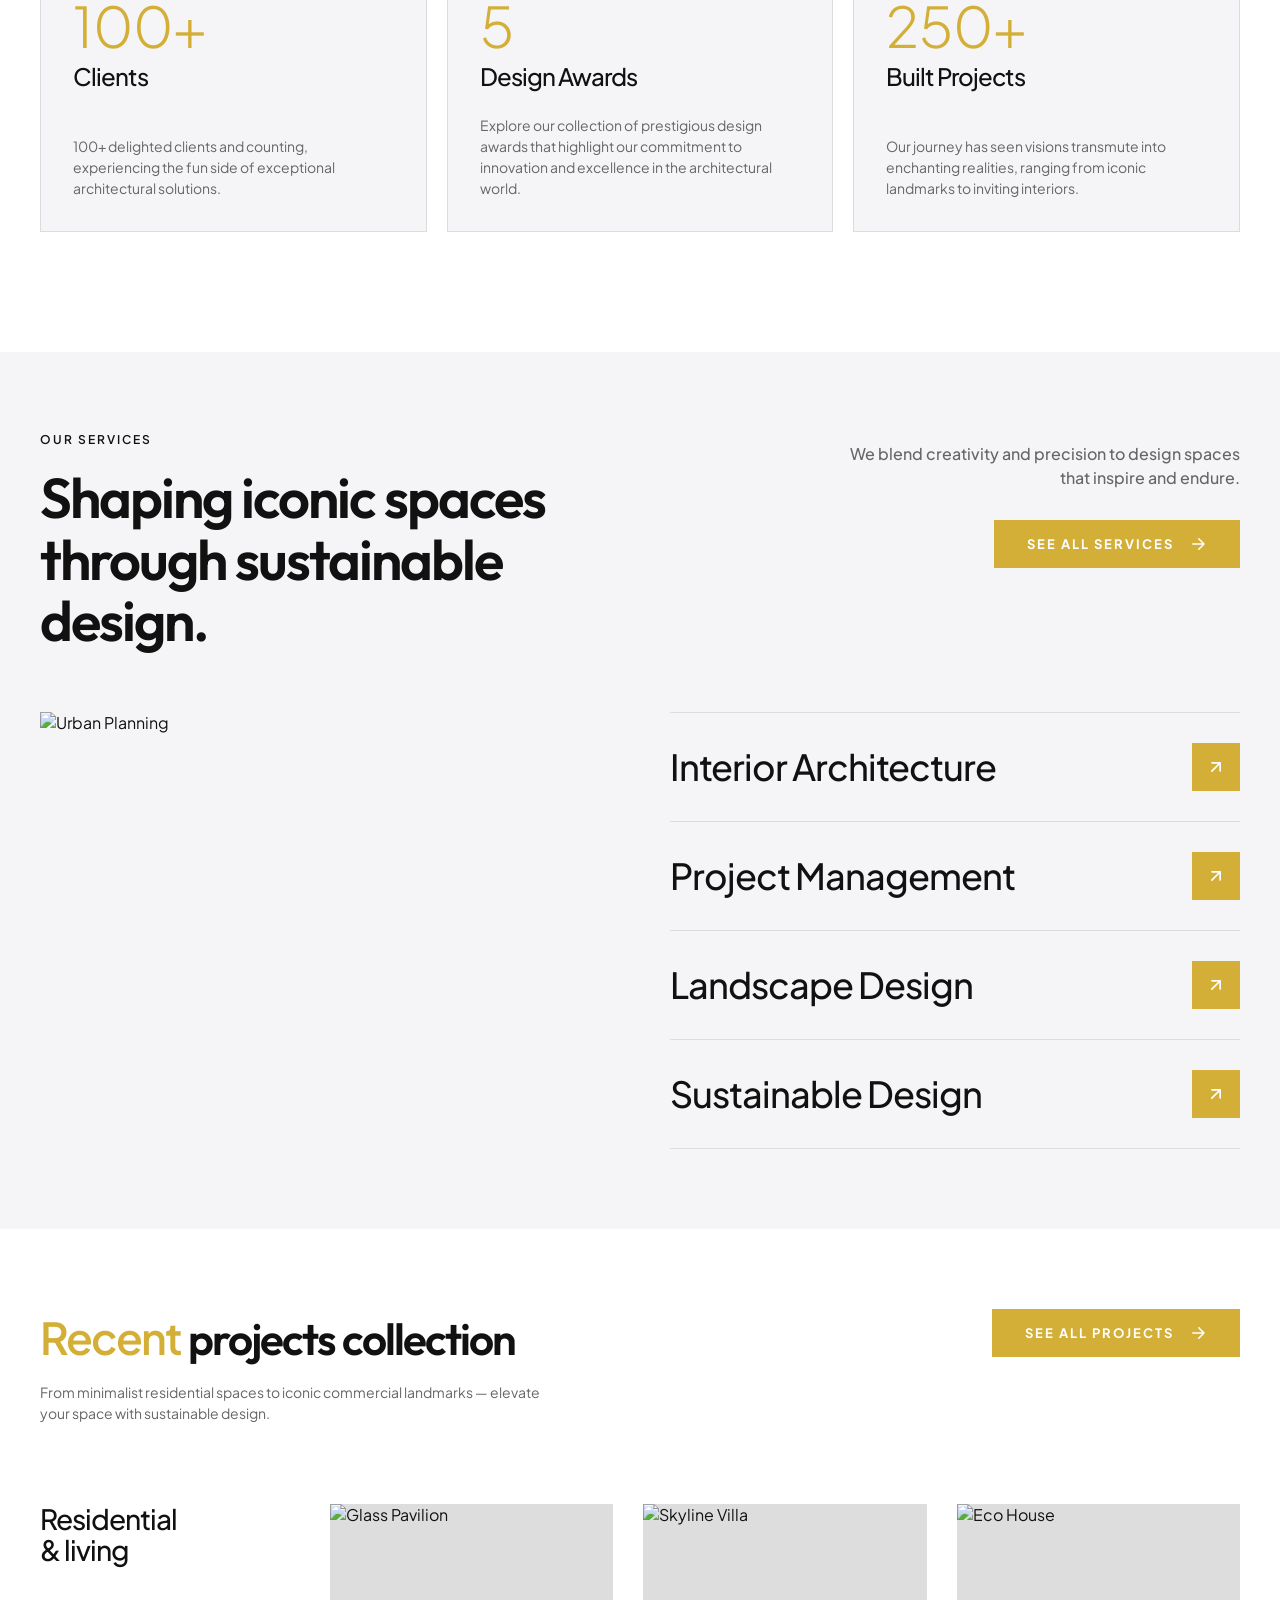
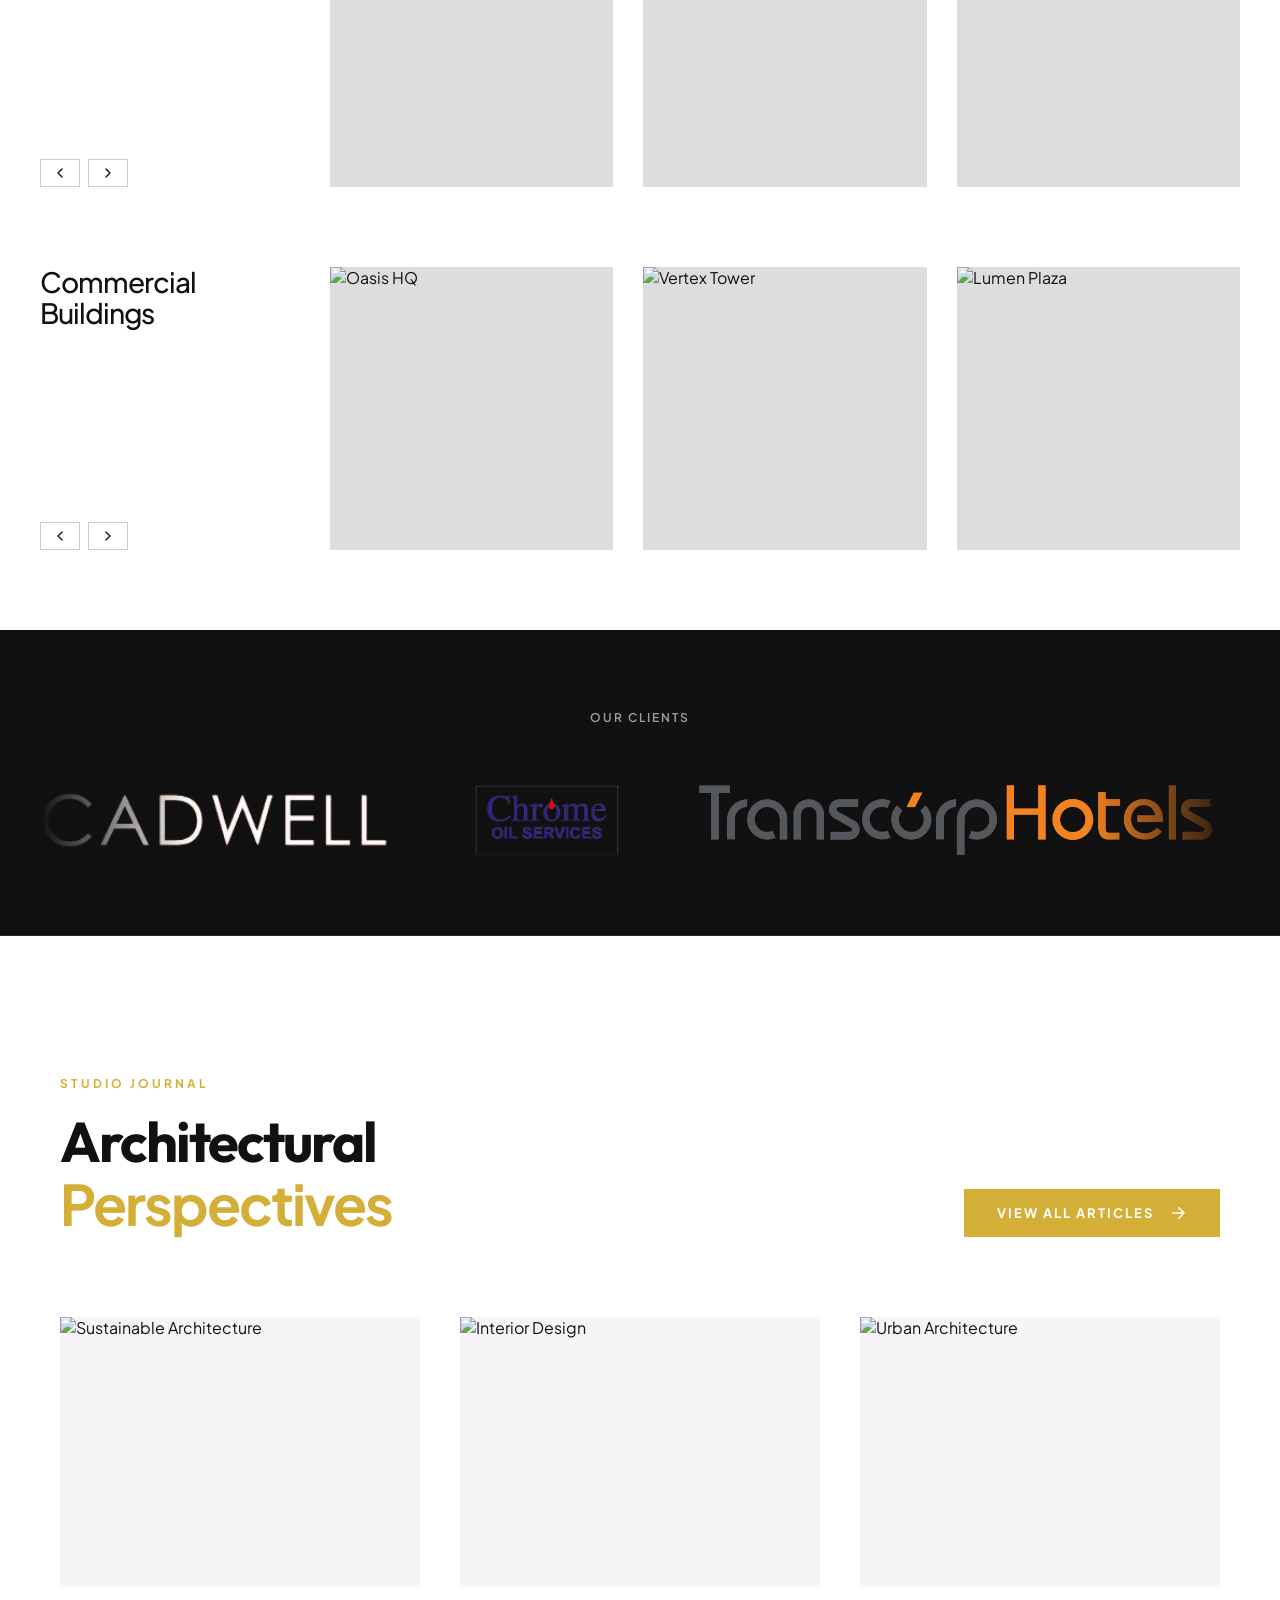
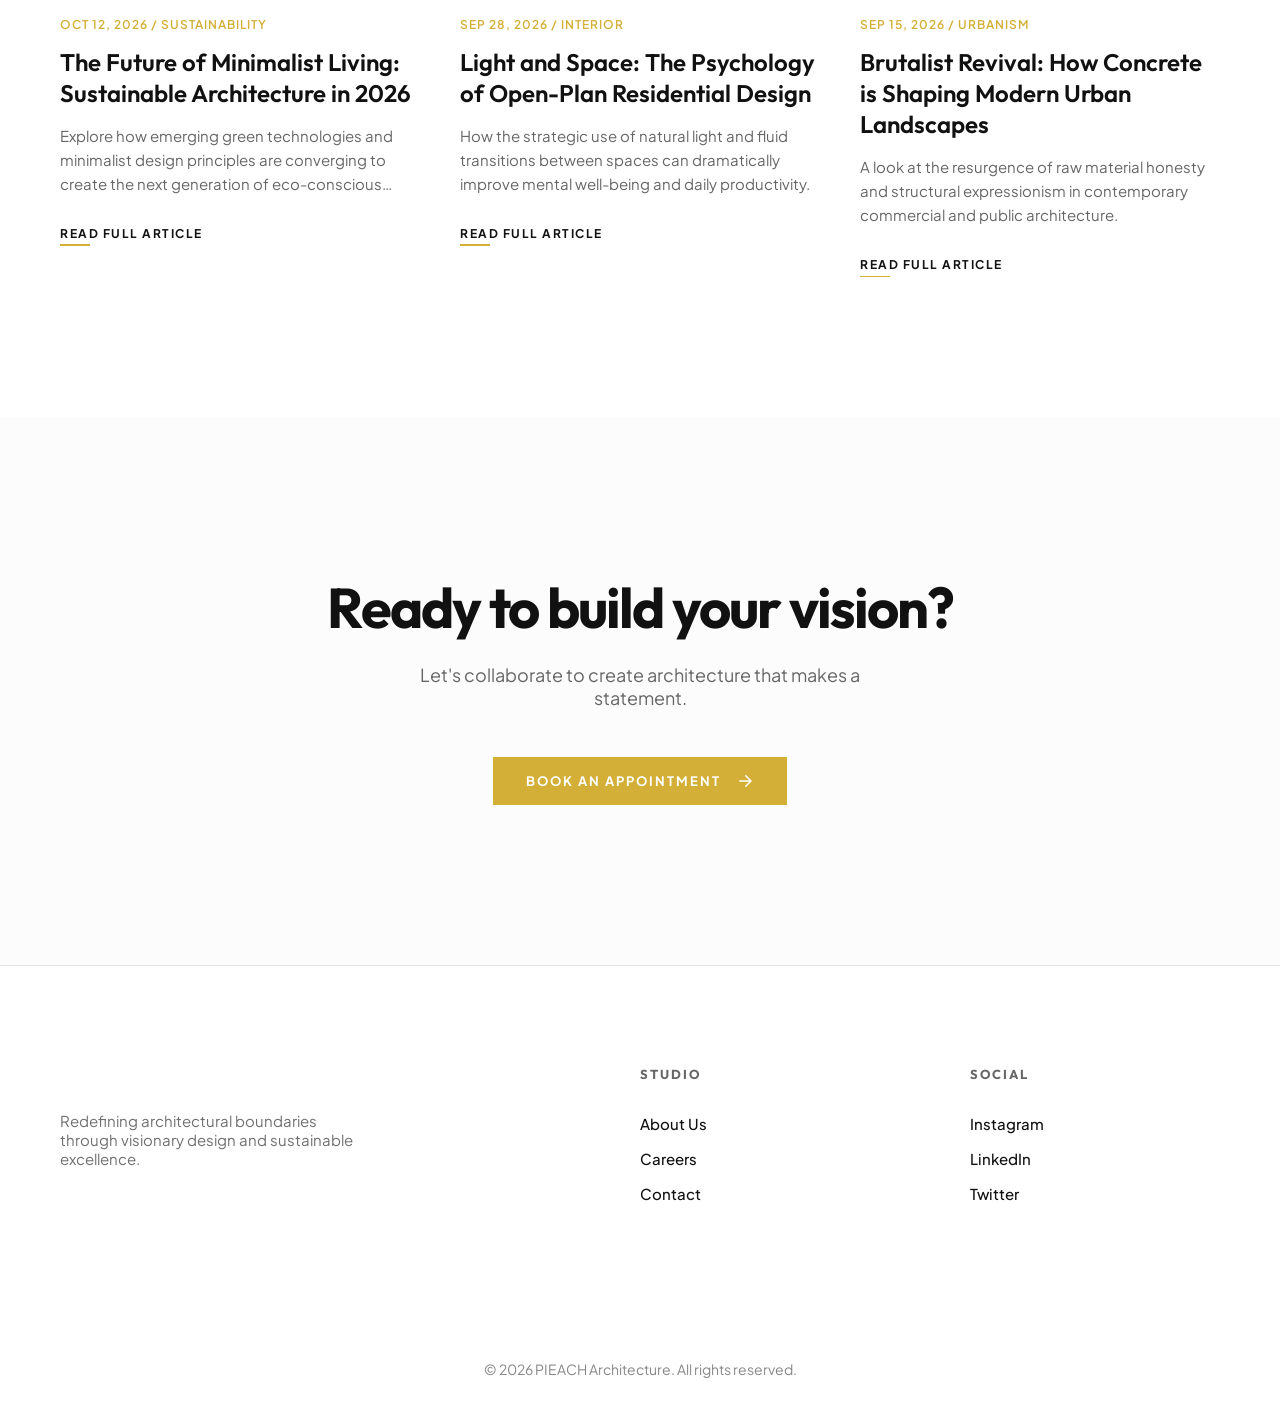
==== commit c00a41b5: "updated dashboard" ====
--- a/index.html
+++ b/index.html
@@ -4,23 +4,41 @@
 <meta charset="UTF-8" />
 <meta name="viewport" content="width=device-width, initial-scale=1.0"/>
 <title>PIEACH ARCHITECTURE</title>
-<link href="https://fonts.googleapis.com/css2?family=Playfair+Display:ital,wght@0,400;0,500;0,700;1,400&family=Cormorant+Garamond:wght@300;400;500&family=DM+Sans:wght@300;400;500&display=swap" rel="stylesheet">
+<link href="https://fonts.googleapis.com/css2?family=Plus+Jakarta+Sans:ital,wght@0,300;0,400;0,500;0,600;0,700;0,800;1,400&family=Outfit:wght@300;400;500;600;700;800&display=swap" rel="stylesheet">
 <script src="https://cdnjs.cloudflare.com/ajax/libs/gsap/3.12.5/gsap.min.js"></script>
 <script src="https://cdnjs.cloudflare.com/ajax/libs/gsap/3.12.5/ScrollTrigger.min.js"></script>
 <script src="https://cdn.jsdelivr.net/gh/studio-freight/lenis@1.0.29/bundled/lenis.min.js"></script>
 <link rel="icon" type="image/png" href="">
 <style>
+  :root {
+    --bg: #ffffff;
+    --text: #111111;
+    --text-muted: #666666;
+    --card-bg: #f5f5f7;
+    --border: rgba(0,0,0,0.1);
+    --accent: #d4af37;
+  }
+
+  .dark-mode {
+    --bg: #0a0a0a;
+    --text: #ffffff;
+    --text-muted: #aaaaaa;
+    --card-bg: #111111;
+    --border: rgba(255,255,255,0.1);
+  }
+
   * {
     margin: 0;
     padding: 0;
     box-sizing: border-box;
-    font-family: "Inter", sans-serif;
+    font-family: "Plus Jakarta Sans", sans-serif;
     cursor: none;
   }
 
   body {
-    background: #f5f5f7;
-    color: #111;
+    background-color: var(--bg);
+    color: var(--text);
+    transition: background-color 0.5s ease, color 0.5s ease;
     overflow-x: hidden;
   }
 
@@ -73,9 +91,10 @@
 }
 
 .logo {
-  font-size: 18px;
-  font-weight: 700;
-  letter-spacing: 2px;
+  font-family: "Outfit", sans-serif;
+  font-size: 20px;
+  font-weight: 800;
+  letter-spacing: 4px;
   color: white;
 }
 
@@ -156,24 +175,44 @@
 }
 
 .nav-cta {
-  padding: 10px 22px;
-  border-radius: 0;
-  font-size: 13px;
+  padding: 12px 28px;
+  font-family: "Plus Jakarta Sans", sans-serif;
+  font-size: 12px;
   font-weight: 600;
   text-decoration: none;
+  text-transform: uppercase;
+  letter-spacing: 1.5px;
   color: white;
-
   background: rgba(255,255,255,0.08);
   backdrop-filter: blur(10px);
-  border: 1px solid rgba(255,255,255,0.3);
-
-  transition: all 0.3s;
+  border: 1px solid rgba(255,255,255,0.2);
+  transition: all 0.4s cubic-bezier(0.25, 1, 0.5, 1);
 }
 
 .nav-cta:hover {
-  background: rgba(255,255,255,0.2);
-  border-color: rgba(255,255,255,0.6);
+  background: white;
+  color: black;
+  border-color: white;
 }
+
+.theme-btn {
+  background: none;
+  border: none;
+  color: white;
+  cursor: pointer;
+  padding: 8px;
+  display: flex;
+  align-items: center;
+  justify-content: center;
+  transition: transform 0.3s ease;
+}
+
+.theme-btn:hover {
+  transform: scale(1.1);
+}
+
+.dark-mode .sun-icon { display: none !important; }
+.dark-mode .moon-icon { display: block !important; }
 
 /* MOBILE */
 @media (max-width: 768px) {
@@ -205,59 +244,60 @@
   /* HERO CARD */
   .glass-card {
     position: absolute;
-    top: 50%;
+    top: 58%;
     left: 60px;
     transform: translateY(-50%);
-    width: 480px;
+    width: 580px;
     z-index: 10;
     color: white;
   }
 
-  .hero-tag {
-    font-size: 12px;
-    font-weight: 600;
-    letter-spacing: 2px;
-    text-transform: uppercase;
-    margin-bottom: 20px;
-    opacity: 0.8;
-  }
 
   .hero-title {
-    font-size: 64px;
-    font-weight: 800;
-    line-height: 1.1;
-    margin-bottom: 20px;
-    
+    font-family: "Outfit", sans-serif;
+    font-size: 84px;
+    font-weight: 700;
+    line-height: 1.05;
+    margin-bottom: 24px;
+    letter-spacing: -3px;
+  }
+
+  .hero-line {
+    display: inline-block;
   }
 
   .hero-desc {
-    font-size: 15px;
+    font-size: 18px;
     line-height: 1.6;
     opacity: 0.8;
-    margin-bottom: 40px;
+    margin-bottom: 48px;
+    max-width: 540px;
   }
 
   .btn {
     display: inline-flex;
     align-items: center;
     justify-content: center;
-    padding: 14px 32px;
-    background: rgba(255, 255, 255, 0.1);
-    backdrop-filter: blur(12px);
-    -webkit-backdrop-filter: blur(12px);
-    border: 1px solid rgba(255, 255, 255, 0.3);
-    color: white;
-    font-weight: 600;
-    font-size: 14px;
+    padding: 16px 40px;
+    background: white;
+    color: black;
+    font-weight: 700;
+    font-size: 13px;
+    text-transform: uppercase;
+    letter-spacing: 2px;
+    border: 1px solid white;
     border-radius: 0;
     text-decoration: none;
-    transition: transform 0.3s, background 0.3s, border-color 0.3s;
+    /* Removed transition: all to prevent GSAP conflicts */
+    transition: background 0.4s ease, color 0.4s ease, border-color 0.4s ease;
+    opacity: 0; /* Set initial opacity for GSAP to take over */
   }
 
   .btn:hover {
     transform: translateY(-2px);
     background: rgba(255, 255, 255, 0.2);
     border-color: rgba(255, 255, 255, 0.5);
+    color: white;
   }
 
   /* COLOSSEUM IMAGES */
@@ -450,11 +490,12 @@
   }
 
   .brand-headline {
+    font-family: "Outfit", sans-serif;
     font-size: 8vw;
     line-height: 0.9;
-    font-weight: 500;
-    letter-spacing: -3px;
-    color: #111;
+    font-weight: 600;
+    letter-spacing: -4px;
+    color: var(--text);
     max-width: 1200px;
     margin: 0 auto 60px auto;
   }
@@ -479,7 +520,7 @@
   .brand-floating-texts p {
     font-size: 14px;
     line-height: 1.5;
-    color: #666;
+    color: var(--text-muted);
     max-width: 300px;
   }
 
@@ -498,7 +539,8 @@
   }
 
   .brand-card {
-    background: #e5e5e5;
+    background: var(--card-bg);
+    border: 1px solid var(--border);
     border-radius: 0;
     padding: 32px;
     min-height: 260px;
@@ -507,6 +549,14 @@
     justify-content: space-between;
     position: relative;
     overflow: hidden;
+    transition: all 0.4s cubic-bezier(0.25, 1, 0.5, 1);
+  }
+
+  .brand-card:hover {
+    transform: translateY(-8px);
+    border-color: var(--accent);
+    background: var(--bg);
+    box-shadow: 0 20px 40px rgba(0,0,0,0.05);
   }
 
   .brand-card.has-bg {
@@ -541,17 +591,17 @@
     display: inline-block;
     align-self: flex-start;
     padding: 6px 16px;
-    border: 1px solid rgba(0,0,0,0.2);
+    border: 1px solid var(--border);
     border-radius: 0;
     font-size: 12px;
-    color: #333;
+    color: var(--text);
     z-index: 2;
   }
 
   .card-title {
     font-size: 24px;
     font-weight: 500;
-    color: #111;
+    color: var(--text);
     letter-spacing: -1px;
     z-index: 2;
   }
@@ -566,7 +616,7 @@
 
   .card-desc {
     font-size: 14px;
-    color: #666;
+    color: var(--text-muted);
     line-height: 1.5;
     margin-top: 24px;
   }
@@ -594,10 +644,11 @@
 
   /* CUSTOM SERVICES SECTION */
   .custom-services-section {
-    background: #f5f5f7;
+    background: var(--card-bg);
     padding: 80px 40px;
     max-width: 1400px;
     margin: 0 auto;
+    transition: background 0.3s ease;
   }
 
   .services-top-row {
@@ -608,25 +659,27 @@
   }
 
   .services-headline {
+    font-family: "Outfit", sans-serif;
     font-size: 56px;
-    font-weight: 500;
+    font-weight: 600;
     line-height: 1.1;
     letter-spacing: -2px;
-    color: #111;
+    color: var(--text);
   }
 
   .services-right-header {
     display: flex;
     flex-direction: column;
     justify-content: flex-start;
-    align-items: flex-start;
+    align-items: flex-end;
     padding-top: 10px;
+    text-align: right;
   }
 
   .services-paragraph {
     font-size: 16px;
     line-height: 1.5;
-    color: #444;
+    color: var(--text-muted);
     max-width: 400px;
     margin-bottom: 30px;
     font-weight: 500;
@@ -634,35 +687,33 @@
 
   .services-start-btn {
     display: inline-flex;
-    align-items: stretch;
-    background: #d4af37;
-    border-radius: 0;
+    align-items: center;
+    padding: 14px 32px;
+    background: var(--accent);
+    color: white;
+    font-weight: 700;
+    font-size: 13px;
+    text-transform: uppercase;
+    letter-spacing: 2px;
+    border: 1px solid var(--accent);
     text-decoration: none;
-    overflow: hidden;
-    transition: transform 0.3s, background 0.3s;
+    transition: background 0.4s ease, color 0.4s ease, border-color 0.4s ease;
   }
 
   .services-start-btn:hover {
-    transform: translateY(-2px);
-    background: #b5952f;
-  }
-
-  .services-start-btn .btn-text {
-    color: white;
-    font-size: 15px;
-    font-weight: 400;
-    padding: 14px 24px;
+    background: transparent;
+    color: var(--text);
+  }
+
+  .services-start-btn .btn-icon {
+    margin-left: 15px;
     display: flex;
     align-items: center;
-  }
-
-  .services-start-btn .btn-icon {
-    background: #b5952f;
-    color: white;
-    padding: 0 16px;
-    display: flex;
-    align-items: center;
-    justify-content: center;
+    transition: transform 0.3s ease;
+  }
+
+  .services-start-btn:hover .btn-icon {
+    transform: translateX(5px);
   }
 
   .services-bottom-row {
@@ -706,12 +757,18 @@
   }
 
   .service-list-item {
-    border-top: 1px solid #e5e5e5;
+    border-top: 1px solid var(--border);
     padding: 30px 0;
+    transition: padding-left 0.4s cubic-bezier(0.25, 1, 0.5, 1);
+  }
+
+  .service-list-item:hover {
+    padding-left: 20px;
+    border-top-color: var(--accent);
   }
 
   .service-list-item:last-child {
-    border-bottom: 1px solid #e5e5e5;
+    border-bottom: 1px solid var(--border);
   }
 
   .service-list-meta {
@@ -731,7 +788,7 @@
   .service-list-title {
     font-size: 36px;
     font-weight: 500;
-    color: #111;
+    color: var(--text);
     letter-spacing: -1px;
   }
 
@@ -767,43 +824,27 @@
     margin-bottom: 80px;
   }
 
-  .btn-pill {
-    display: inline-block;
-    padding: 10px 24px;
-    border: 1px solid rgba(0,0,0,0.2);
-    border-radius: 0;
-    color: #111;
-    font-size: 13px;
-    font-weight: 500;
-    text-decoration: none;
-    transition: background 0.3s, color 0.3s, border-color 0.3s;
-  }
-
-  .btn-pill:hover {
-    background: #d4af37;
-    border-color: #d4af37;
-    color: white;
-  }
 
   .projects-title-area {
-    text-align: center;
+    text-align: left;
     max-width: 500px;
   }
 
   .projects-headline {
-    font-size: 40px;
-    font-weight: 500;
-    letter-spacing: -1px;
-    color: #111;
+    font-family: "Outfit", sans-serif;
+    font-size: 44px;
+    font-weight: 600;
+    letter-spacing: -2px;
+    color: var(--text);
     margin-bottom: 16px;
-    text-align: right;
+    text-align: left;
   }
 
   .projects-subtitle {
     font-size: 14px;
     color: #666;
     line-height: 1.5;
-    text-align: right;
+    text-align: left;
   }
 
   .projects-grid-container {
@@ -849,7 +890,7 @@
     background: transparent;
     cursor: pointer;
     color: #111;
-    transition: background 0.3s, color 0.3s;
+    transition: background 0.3s, color 0.3s, border-color 0.3s;
   }
 
   .nav-btn:hover {
@@ -896,7 +937,7 @@
     justify-content: center;
     opacity: 0;
     transform: translateY(-10px);
-    transition: all 0.4s cubic-bezier(0.25, 1, 0.5, 1);
+    transition: background 0.4s ease, opacity 0.4s ease, transform 0.4s ease;
   }
 
   .project-item:hover .item-link-btn {
@@ -1044,71 +1085,262 @@
     transform: scale(1.05);
   }
 
+  /* BLOG SECTION */
+  .blog-section {
+    padding: 140px 60px;
+    background: var(--bg);
+  }
+
+  .blog-header {
+    display: flex;
+    justify-content: space-between;
+    align-items: flex-end;
+    margin-bottom: 80px;
+  }
+
+  .blog-title-area {
+    max-width: 600px;
+  }
+
+  .blog-tag {
+    font-size: 12px;
+    font-weight: 700;
+    text-transform: uppercase;
+    letter-spacing: 3px;
+    color: var(--accent);
+    margin-bottom: 20px;
+    display: block;
+  }
+
+  .blog-headline {
+    font-family: "Outfit", sans-serif;
+    font-size: 56px;
+    font-weight: 700;
+    line-height: 1.1;
+    letter-spacing: -2px;
+    color: var(--text);
+  }
+
+  .blog-grid {
+    display: grid;
+    grid-template-columns: repeat(3, 1fr);
+    gap: 40px;
+  }
+
+  .blog-card {
+    display: flex;
+    flex-direction: column;
+    text-decoration: none;
+    color: inherit;
+    group: hover;
+  }
+
+  .blog-image-wrapper {
+    width: 100%;
+    aspect-ratio: 4/3;
+    overflow: hidden;
+    margin-bottom: 30px;
+    background: var(--card-bg);
+  }
+
+  .blog-image-wrapper img {
+    width: 100%;
+    height: 100%;
+    object-fit: cover;
+    transition: transform 0.8s cubic-bezier(0.25, 1, 0.5, 1);
+  }
+
+  .blog-card:hover .blog-image-wrapper img {
+    transform: scale(1.1);
+  }
+
+  .blog-date {
+    font-size: 12px;
+    font-weight: 600;
+    text-transform: uppercase;
+    letter-spacing: 1px;
+    color: var(--accent);
+    margin-bottom: 15px;
+    display: block;
+  }
+
+  .blog-post-title {
+    font-family: "Outfit", sans-serif;
+    font-size: 24px;
+    font-weight: 600;
+    line-height: 1.3;
+    margin-bottom: 15px;
+    color: var(--text);
+    transition: color 0.3s ease;
+  }
+
+  .blog-card:hover .blog-post-title {
+    color: var(--accent);
+  }
+
+  .blog-post-preview {
+    font-size: 15px;
+    line-height: 1.6;
+    color: var(--text-muted);
+    margin-bottom: 25px;
+    display: -webkit-box;
+    -webkit-line-clamp: 3;
+    -webkit-box-orient: vertical;
+    overflow: hidden;
+  }
+
+  .blog-read-more {
+    display: inline-flex;
+    align-items: center;
+    font-size: 12px;
+    font-weight: 700;
+    text-transform: uppercase;
+    letter-spacing: 1.5px;
+    color: var(--text);
+    position: relative;
+    padding-bottom: 5px;
+  }
+
+  .blog-read-more::after {
+    content: '';
+    position: absolute;
+    bottom: 0;
+    left: 0;
+    width: 30px;
+    height: 1.5px;
+    background: var(--accent);
+    transition: width 0.4s cubic-bezier(0.25, 1, 0.5, 1);
+  }
+
+  .blog-card:hover .blog-read-more::after {
+    width: 100%;
+  }
+
+  @media (max-width: 1024px) {
+    .blog-grid {
+      grid-template-columns: repeat(2, 1fr);
+    }
+  }
+
+  @media (max-width: 768px) {
+    .blog-grid {
+      grid-template-columns: 1fr;
+    }
+    .blog-header {
+      flex-direction: column;
+      align-items: flex-start;
+      gap: 30px;
+    }
+    .blog-headline {
+      font-size: 40px;
+    }
+  }
+
   /* CTA SECTION */
   .cta-section {
     position: relative;
     width: 100%;
-    padding: 120px 60px;
+    padding: 160px 60px;
     display: flex;
     align-items: center;
     justify-content: center;
     overflow: hidden;
-    background: #f5f5f7;
+    background: var(--card-bg);
+    transition: background 0.3s ease;
+  }
+
+  .cta-section::before {
+    content: '';
+    position: absolute;
+    top: 0;
+    left: -10%;
+    width: 120%;
+    height: 100%;
+    background-image: linear-gradient(rgba(255, 255, 255, 0.7), rgba(255, 255, 255, 0.7)), url('https://i.pinimg.com/736x/32/fd/3a/32fd3a3889e8ed198b4cb68d0df6b0c0.jpg');
+    background-size: cover;
+    background-position: center;
+    opacity: 1;
+    animation: cta-motion 12s ease-in-out infinite alternate;
+    pointer-events: none;
+    z-index: 0;
+  }
+
+  .dark-mode .cta-section::before {
+    opacity: 0.6;
+    background-image: linear-gradient(rgba(0,0,0,0.7), rgba(0,0,0,0.7)), url('https://i.pinimg.com/736x/32/fd/3a/32fd3a3889e8ed198b4cb68d0df6b0c0.jpg');
+    filter: invert(1) brightness(0.6);
+  }
+
+  @keyframes cta-motion {
+    0% { transform: translateX(-2%); }
+    100% { transform: translateX(2%); }
   }
 
   .cta-card {
+    position: relative;
     text-align: center;
-    color: #111;
-    max-width: 600px;
+    max-width: 700px;
+    z-index: 1;
   }
 
   .cta-title {
-    font-size: 40px;
-    font-weight: 800;
-    margin-bottom: 20px;
+    font-family: "Outfit", sans-serif;
+    font-size: 56px;
+    font-weight: 700;
+    margin-bottom: 24px;
+    color: var(--text);
+    letter-spacing: -2px;
+    line-height: 1.1;
   }
 
   .cta-desc {
-    font-size: 16px;
-    margin-bottom: 40px;
-    opacity: 0.9;
+    font-size: 18px;
+    margin-bottom: 48px;
+    color: var(--text-muted);
+    max-width: 500px;
+    margin-left: auto;
+    margin-right: auto;
   }
 
   /* FOOTER */
   .footer-section {
-    background: #111;
-    color: white;
-    padding: 80px 60px 40px;
+    background: var(--bg);
+    color: var(--text);
+    border-top: 1px solid var(--border);
+    padding: 100px 60px 40px;
+    transition: background 0.3s ease, color 0.3s ease;
   }
 
   .footer-top {
     display: grid;
     grid-template-columns: 2fr 1fr 1fr;
-    gap: 60px;
+    gap: 80px;
     max-width: 1400px;
-    margin: 0 auto 60px;
+    margin: 0 auto 100px;
   }
 
   .footer-col h4 {
-    font-size: 14px;
+    font-family: "Outfit", sans-serif;
+    font-size: 13px;
     text-transform: uppercase;
-    letter-spacing: 1px;
-    margin-bottom: 24px;
-    opacity: 0.6;
+    letter-spacing: 2px;
+    margin-bottom: 32px;
+    color: var(--text-muted);
+    font-weight: 700;
   }
 
   .footer-col a {
     display: block;
-    color: white;
+    color: var(--text);
     text-decoration: none;
     margin-bottom: 16px;
     font-size: 15px;
-    opacity: 0.8;
-    transition: opacity 0.3s;
+    font-weight: 500;
+    transition: color 0.3s ease;
   }
 
   .footer-col a:hover {
-    opacity: 1;
+    color: var(--accent);
   }
 
   .footer-desc {
@@ -1175,7 +1407,10 @@
       <li><a href="#">Contact</a></li>
     </ul>
 
-    <a href="#" class="nav-cta">Book Appointment</a>
+    <div class="nav-actions" style="display: flex; align-items: center; gap: 20px;">
+      
+      <a href="#" class="nav-cta">Book Appointment</a>
+    </div>
   </div>
 </nav>
 <div class="cursor-dot"></div>
@@ -1185,8 +1420,10 @@
 
   <!-- HERO CARD -->
   <div class="glass-card">
-    <div class="hero-tag">PIEACH ARCHITECTURE</div>
-    <h1 class="hero-title">BEYOND<br>ARCHITECTURE</h1>
+    <h1 class="hero-title">
+      <span class="hero-line">BEYOND</span><br>
+      <span class="hero-line">ARCHITECTURE</span>
+    </h1>
     <p class="hero-desc">We design spaces that tell your story, transforming ideas into striking architectural experiences. From concept to landmark, we push boundaries to create spaces that inspire and endure.</p>
     <a href="#" class="btn">Contact Us</a>
   </div>
@@ -1266,9 +1503,8 @@
     </div>
     <div class="services-list-col">
       <div class="service-list-item gs-reveal">
-        <div class="service-list-meta">( Service 01 )</div>
         <div class="service-list-main">
-          <h3 class="service-list-title">Urban Planning</h3>
+          <h3 class="service-list-title">Interior Architecture</h3>
           <a href="#" class="service-icon-btn">
             <svg width="20" height="20" viewBox="0 0 24 24" fill="none" stroke="currentColor" stroke-width="2" stroke-linecap="round" stroke-linejoin="round"><path d="M7 17l9.2-9.2M17 16.8V7H7.2"/></svg>
           </a>
@@ -1276,9 +1512,8 @@
       </div>
       
       <div class="service-list-item gs-reveal">
-        <div class="service-list-meta">( Service 02 )</div>
         <div class="service-list-main">
-          <h3 class="service-list-title">Residential</h3>
+          <h3 class="service-list-title">Project Management</h3>
           <a href="#" class="service-icon-btn">
             <svg width="20" height="20" viewBox="0 0 24 24" fill="none" stroke="currentColor" stroke-width="2" stroke-linecap="round" stroke-linejoin="round"><path d="M7 17l9.2-9.2M17 16.8V7H7.2"/></svg>
           </a>
@@ -1286,9 +1521,8 @@
       </div>
 
       <div class="service-list-item gs-reveal">
-        <div class="service-list-meta">( Service 03 )</div>
         <div class="service-list-main">
-          <h3 class="service-list-title">Commercial</h3>
+          <h3 class="service-list-title">Landscape Design</h3>
           <a href="#" class="service-icon-btn">
             <svg width="20" height="20" viewBox="0 0 24 24" fill="none" stroke="currentColor" stroke-width="2" stroke-linecap="round" stroke-linejoin="round"><path d="M7 17l9.2-9.2M17 16.8V7H7.2"/></svg>
           </a>
@@ -1296,9 +1530,8 @@
       </div>
 
       <div class="service-list-item gs-reveal">
-        <div class="service-list-meta">( Service 04 )</div>
         <div class="service-list-main">
-          <h3 class="service-list-title">Landmarks</h3>
+          <h3 class="service-list-title">Sustainable Design</h3>
           <a href="#" class="service-icon-btn">
             <svg width="20" height="20" viewBox="0 0 24 24" fill="none" stroke="currentColor" stroke-width="2" stroke-linecap="round" stroke-linejoin="round"><path d="M7 17l9.2-9.2M17 16.8V7H7.2"/></svg>
           </a>
@@ -1311,11 +1544,17 @@
 <!-- OUR PROJECTS SECTION -->
 <section class="section custom-projects-section">
   <div class="projects-top-header gs-reveal">
-    <a href="#" class="btn-pill">See All Projects</a>
+    
     <div class="projects-title-area">
-      <h2 class="projects-headline"><span style="color: #111;">Recent</span> projects collection</h2>
+      <h2 class="projects-headline"><span class="text-accent">Recent</span> projects collection</h2>
       <p class="projects-subtitle">From minimalist residential spaces to iconic commercial landmarks — elevate your space with sustainable design.</p>
     </div>
+    <a href="#" class="services-start-btn">
+      See All Projects
+      <span class="btn-icon">
+        <svg width="18" height="18" viewBox="0 0 24 24" fill="none" stroke="currentColor" stroke-width="2" stroke-linecap="round" stroke-linejoin="round"><path d="M13 5l7 7-7 7M5 12h15"/></svg>
+      </span>
+    </a>
   </div>
 
   <div class="projects-grid-container">
@@ -1426,21 +1665,85 @@
   </div>
 </section>
 
+<!-- BLOG SECTION -->
+<section class="blog-section" id="blog">
+  <div class="blog-header">
+    <div class="blog-title-area gs-reveal">
+      <span class="blog-tag">Studio Journal</span>
+      <h2 class="blog-headline">Architectural <span class="text-accent">Perspectives</span></h2>
+    </div>
+    <div class="gs-reveal">
+      <a href="#" class="services-start-btn">
+        View All Articles
+        <span class="btn-icon">
+          <svg width="18" height="18" viewBox="0 0 24 24" fill="none" stroke="currentColor" stroke-width="2" stroke-linecap="round" stroke-linejoin="round"><path d="M13 5l7 7-7 7M5 12h15"/></svg>
+        </span>
+      </a>
+    </div>
+  </div>
+
+  <div class="blog-grid">
+    <!-- Post 1 -->
+    <a href="#" class="blog-card gs-reveal">
+      <div class="blog-image-wrapper">
+        <img src="https://images.unsplash.com/photo-1480074568708-e7b720bb3f09?q=80&w=2074&auto=format&fit=crop" alt="Sustainable Architecture">
+      </div>
+      <div class="blog-content">
+        <span class="blog-date">Oct 12, 2026 / Sustainability</span>
+        <h3 class="blog-post-title">The Future of Minimalist Living: Sustainable Architecture in 2026</h3>
+        <p class="blog-post-preview">Explore how emerging green technologies and minimalist design principles are converging to create the next generation of eco-conscious residential spaces.</p>
+        <div class="blog-read-more">Read Full Article</div>
+      </div>
+    </a>
+
+    <!-- Post 2 -->
+    <a href="#" class="blog-card gs-reveal">
+      <div class="blog-image-wrapper">
+        <img src="https://images.unsplash.com/photo-1497366216548-37526070297c?q=80&w=2069&auto=format&fit=crop" alt="Interior Design">
+      </div>
+      <div class="blog-content">
+        <span class="blog-date">Sep 28, 2026 / Interior</span>
+        <h3 class="blog-post-title">Light and Space: The Psychology of Open-Plan Residential Design</h3>
+        <p class="blog-post-preview">How the strategic use of natural light and fluid transitions between spaces can dramatically improve mental well-being and daily productivity.</p>
+        <div class="blog-read-more">Read Full Article</div>
+      </div>
+    </a>
+
+    <!-- Post 3 -->
+    <a href="#" class="blog-card gs-reveal">
+      <div class="blog-image-wrapper">
+        <img src="https://images.unsplash.com/photo-1486406146926-c627a92ad1ab?q=80&w=2070&auto=format&fit=crop" alt="Urban Architecture">
+      </div>
+      <div class="blog-content">
+        <span class="blog-date">Sep 15, 2026 / Urbanism</span>
+        <h3 class="blog-post-title">Brutalist Revival: How Concrete is Shaping Modern Urban Landscapes</h3>
+        <p class="blog-post-preview">A look at the resurgence of raw material honesty and structural expressionism in contemporary commercial and public architecture.</p>
+        <div class="blog-read-more">Read Full Article</div>
+      </div>
+    </a>
+  </div>
+</section>
+
 <!-- CTA SECTION -->
-<!-- <section class="cta-section gs-reveal">
+<section class="section cta-section gs-reveal">
   <div class="cta-card">
     <h2 class="cta-title">Ready to build your vision?</h2>
     <p class="cta-desc">Let's collaborate to create architecture that makes a statement.</p>
-    <a href="#" class="btn-dark">Book an Appointment</a>
+    <a href="#" class="services-start-btn">
+      Book an Appointment
+      <span class="btn-icon">
+        <svg width="18" height="18" viewBox="0 0 24 24" fill="none" stroke="currentColor" stroke-width="2" stroke-linecap="round" stroke-linejoin="round"><path d="M13 5l7 7-7 7M5 12h15"/></svg>
+      </span>
+    </a>
   </div>
-</section> -->
+</section>
 
 <!-- FOOTER -->
-<!-- <footer class="footer-section">
+<footer class="footer-section">
   <div class="footer-top">
     <div class="footer-col">
       <div class="logo">PIEACH</div>
-      <p class="footer-desc">Redefining architectural boundaries.</p>
+      <p class="footer-desc">Redefining architectural boundaries through visionary design and sustainable excellence.</p>
     </div>
     <div class="footer-col">
       <h4>Studio</h4>
@@ -1458,7 +1761,7 @@
   <div class="footer-bottom">
     <p>&copy; 2026 PIEACH Architecture. All rights reserved.</p>
   </div>
-</footer> -->
+</footer>
 
 <script>
   const wrapper = document.querySelector('.container');
@@ -1596,6 +1899,31 @@
       }
     );
   });
+
+  // Smooth Hero Entrance Animation
+  const heroTl = gsap.timeline({delay: 0.6});
+  
+  heroTl.from(".hero-line", {
+    y: 30,
+    opacity: 0,
+    duration: 1.2,
+    stagger: 0.2,
+    ease: "power3.out"
+  })
+  .from(".hero-desc", {
+    y: 20,
+    opacity: 0,
+    duration: 1,
+    ease: "power2.out"
+  }, "-=0.8")
+  .fromTo(".btn", 
+    { y: 20, autoAlpha: 0 },
+    {
+      y: 0,
+      autoAlpha: 1,
+      duration: 1,
+      ease: "power2.out"
+    }, "-=0.7");
 
   // Highlight Cards Stagger Animation
   const brandCards = document.querySelectorAll('.brand-card');
@@ -1629,7 +1957,64 @@
       }
     });
   });
+
+  // Magnetic Button Effect
+  const allButtons = document.querySelectorAll('.nav-cta, .btn, .services-start-btn, .btn-pill, .nav-btn, .service-icon-btn, .item-link-btn');
+  
+  allButtons.forEach(btn => {
+    btn.addEventListener('mousemove', (e) => {
+      const rect = btn.getBoundingClientRect();
+      const x = e.clientX - rect.left - rect.width / 2;
+      const y = e.clientY - rect.top - rect.height / 2;
+      
+      gsap.to(btn, {
+        x: x * 0.3,
+        y: y * 0.3,
+        scale: 1.05,
+        duration: 0.4,
+        ease: "power2.out"
+      });
+    });
+    
+    btn.addEventListener('mouseleave', () => {
+      gsap.to(btn, {
+        x: 0,
+        y: 0,
+        scale: 1,
+        duration: 0.6,
+        ease: "elastic.out(1, 0.3)"
+      });
+    });
+  });
+
+  // Theme Toggle Functionality
+  const themeBtn = document.getElementById('theme-toggle');
+  const body = document.body;
+  
+  // Check for saved theme
+  const savedTheme = localStorage.getItem('theme');
+  if (savedTheme === 'dark') {
+    body.classList.add('dark-mode');
+  }
+
+  themeBtn.addEventListener('click', () => {
+    body.classList.toggle('dark-mode');
+    
+    // Save theme preference
+    if (body.classList.contains('dark-mode')) {
+      localStorage.setItem('theme', 'dark');
+    } else {
+      localStorage.setItem('theme', 'light');
+    }
+    
+    // Animate button
+    gsap.from(themeBtn, {
+      rotate: 180,
+      duration: 0.5,
+      ease: "back.out"
+    });
+  });
+
 </script>
-
 </body>
 </html>
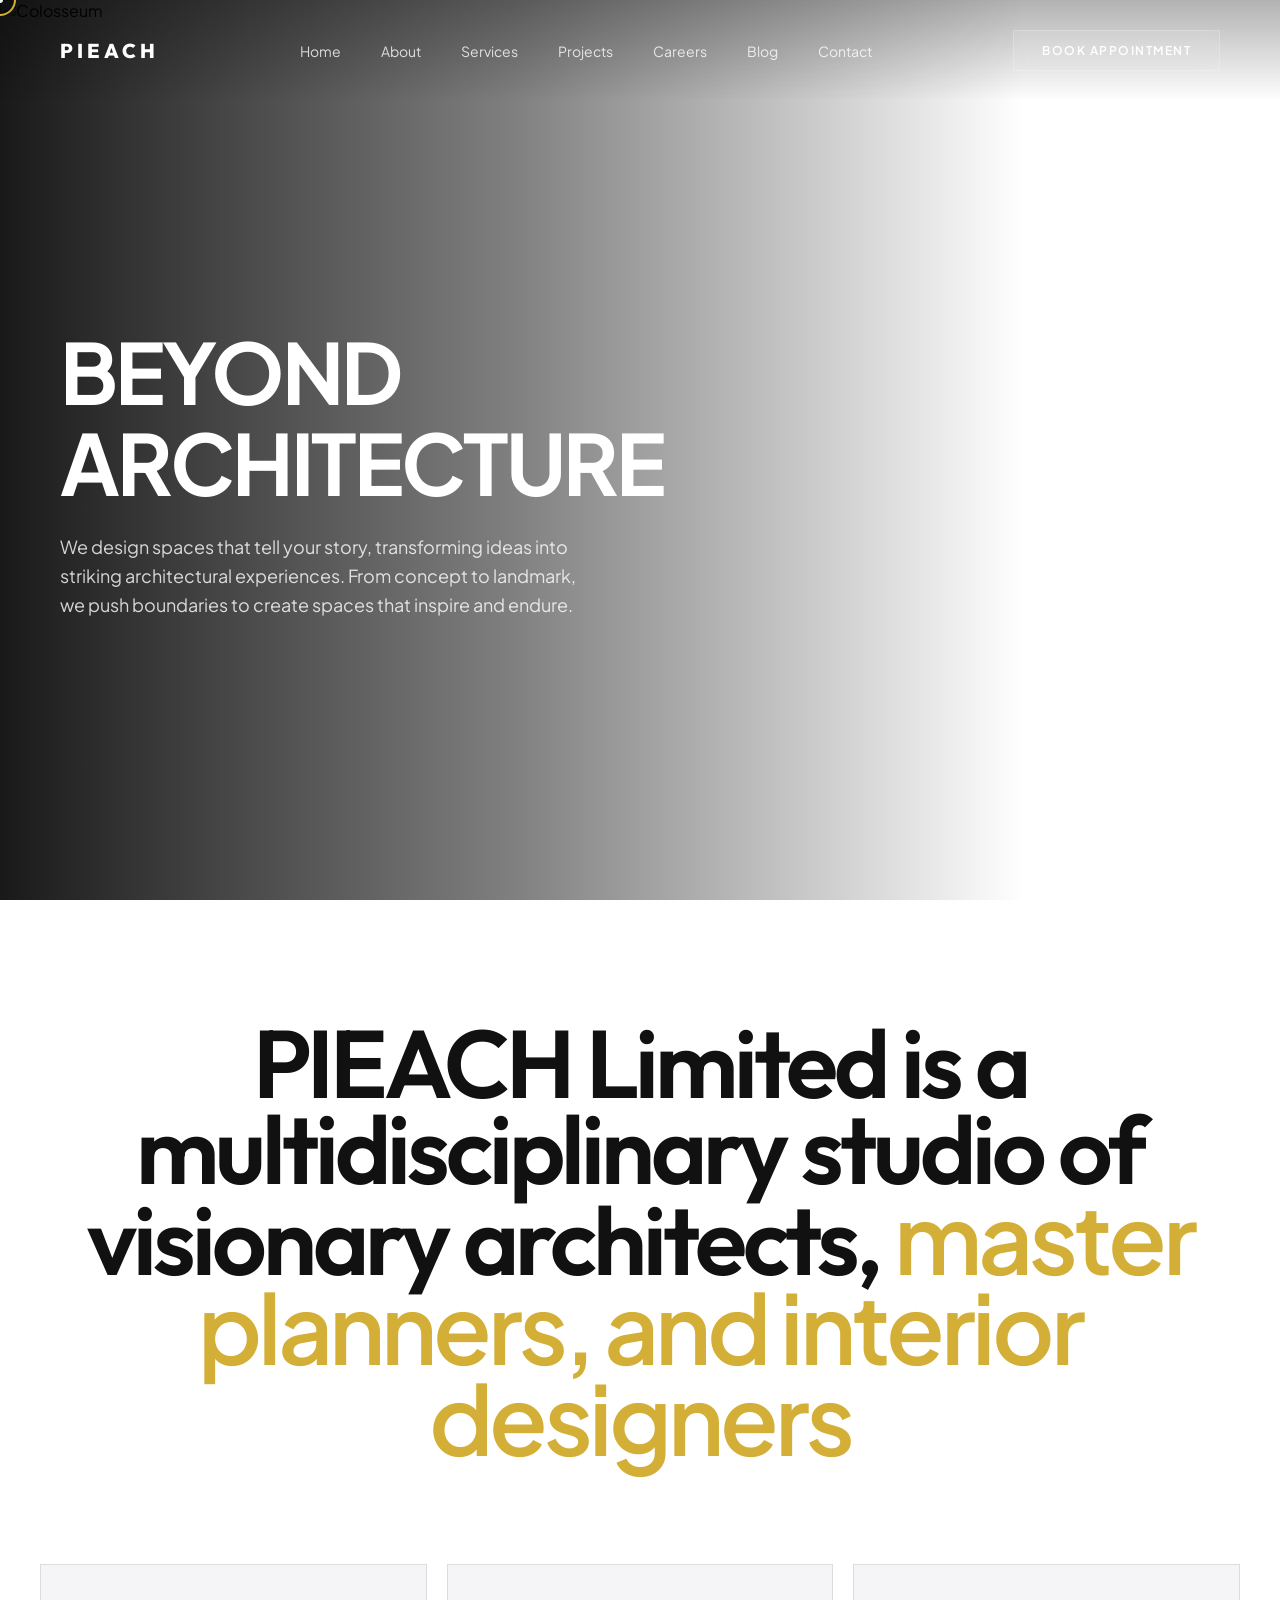
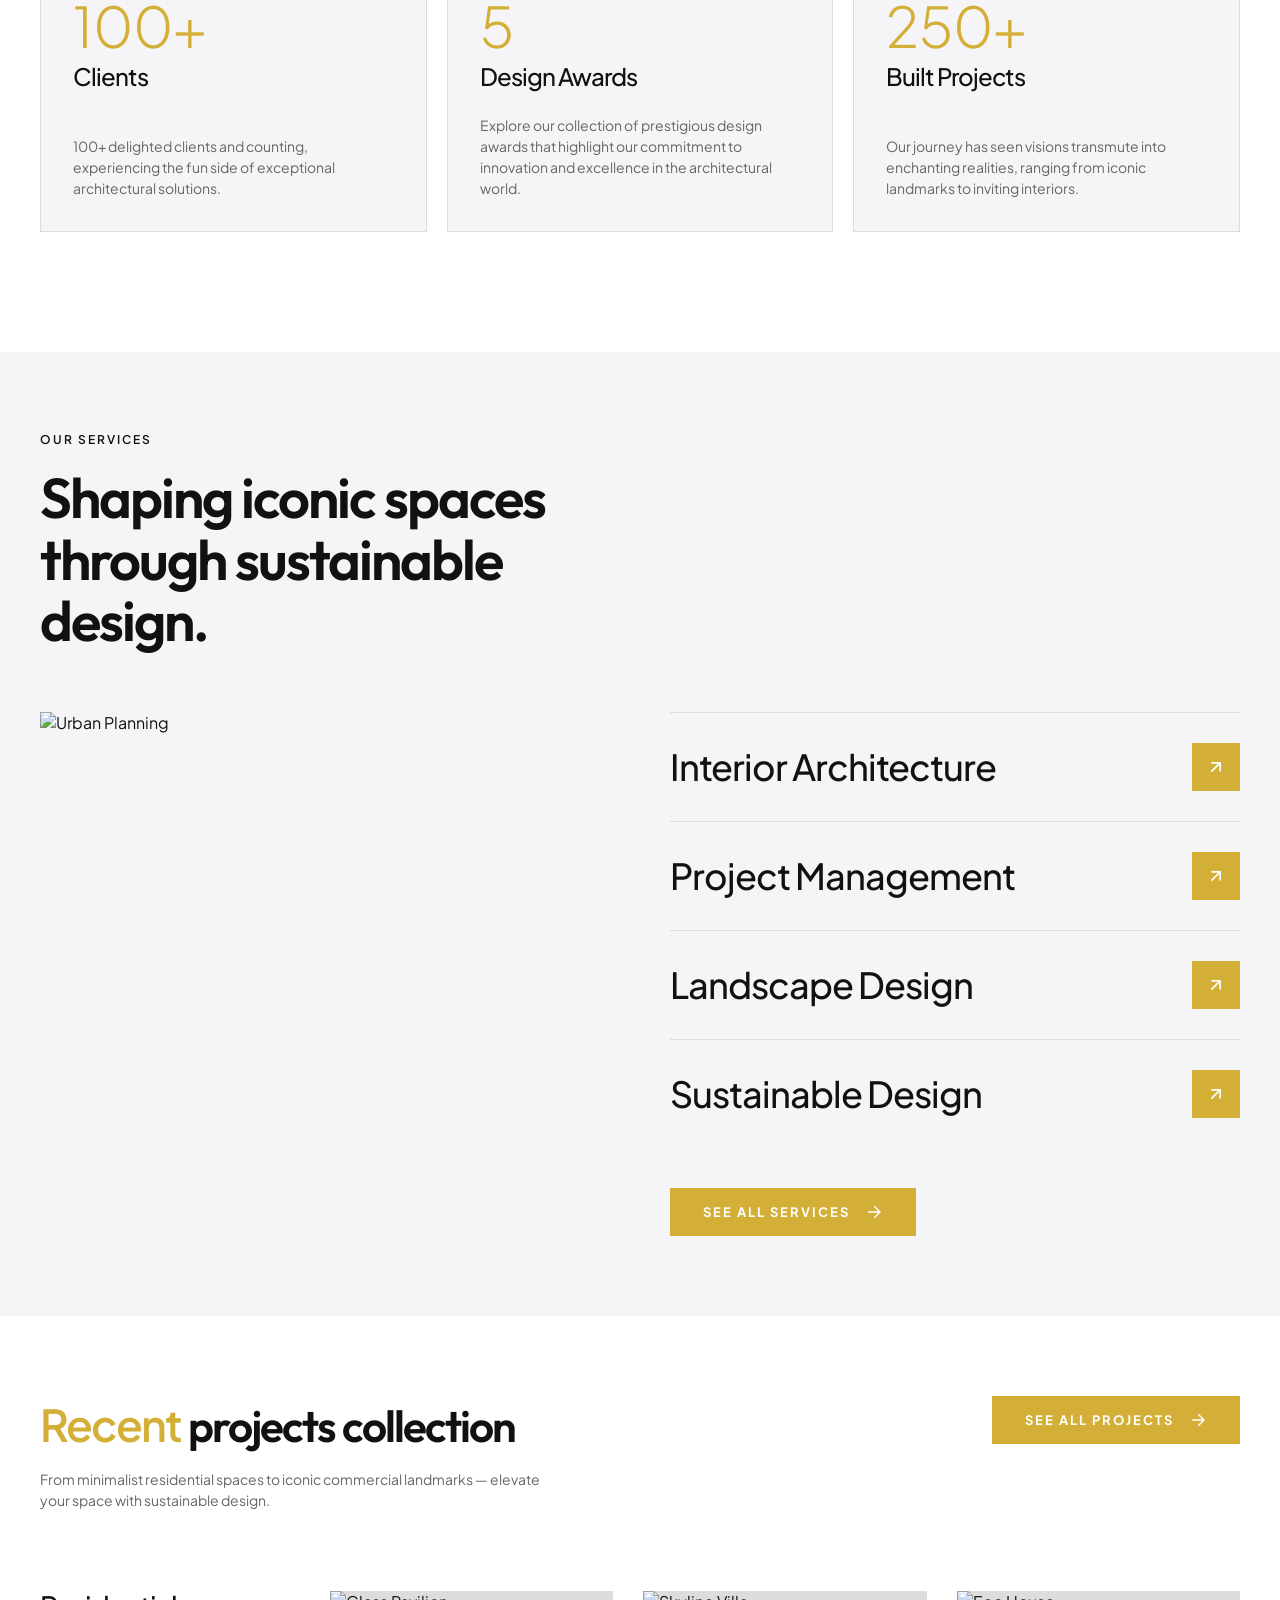
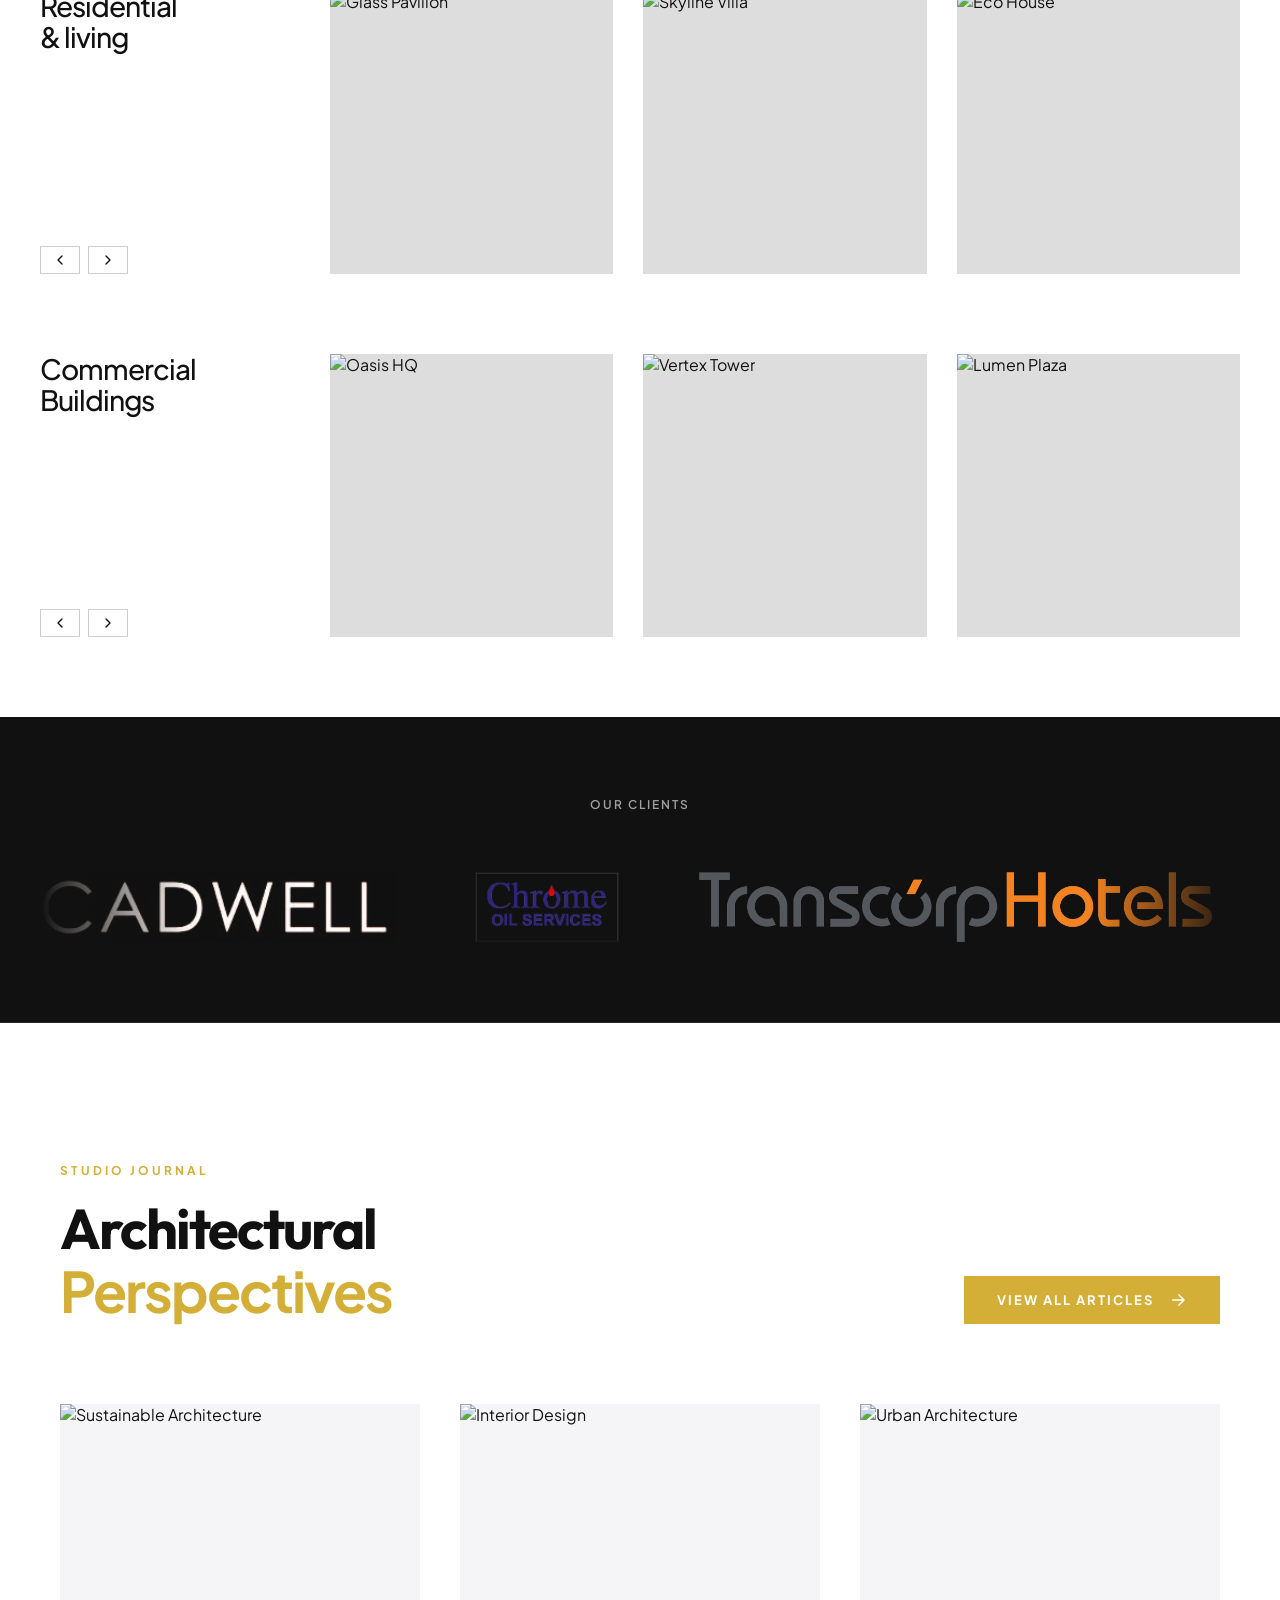
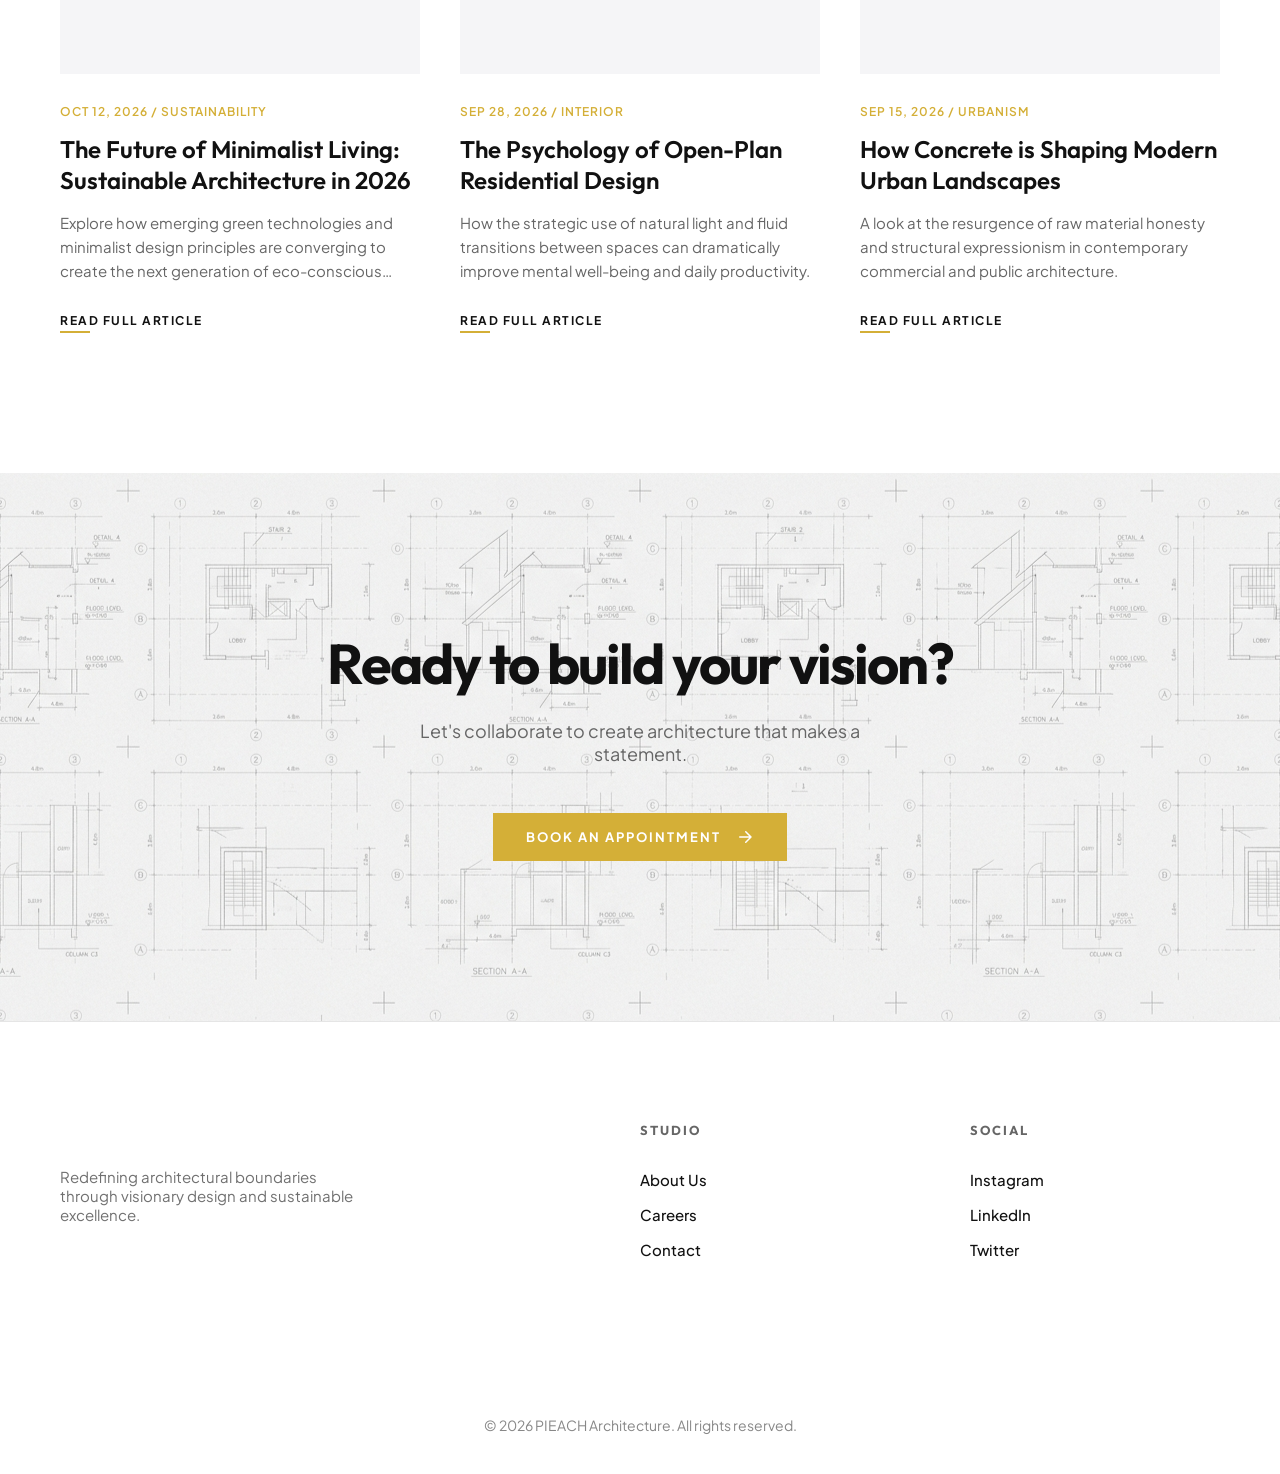
==== commit 0835e287: "updated dashboard" ====
--- a/index.html
+++ b/index.html
@@ -1256,8 +1256,8 @@
     left: -10%;
     width: 120%;
     height: 100%;
-    background-image: linear-gradient(rgba(255, 255, 255, 0.7), rgba(255, 255, 255, 0.7)), url('https://i.pinimg.com/736x/32/fd/3a/32fd3a3889e8ed198b4cb68d0df6b0c0.jpg');
-    background-size: cover;
+    background-image:  url('blueprint_bg.png');
+    background-size: repeat;
     background-position: center;
     opacity: 1;
     animation: cta-motion 12s ease-in-out infinite alternate;
@@ -1482,13 +1482,6 @@
       <h2 class="services-headline">Shaping iconic spaces<br>through sustainable<br>design.</h2>
     </div>
     <div class="services-right-header gs-reveal">
-      <p class="services-paragraph">We blend creativity and precision to design spaces that inspire and endure.</p>
-      <a href="#" class="services-start-btn">
-        <span class="btn-text">See All Services</span>
-        <span class="btn-icon">
-          <svg width="18" height="18" viewBox="0 0 24 24" fill="none" stroke="currentColor" stroke-width="2" stroke-linecap="round" stroke-linejoin="round"><path d="M13 5l7 7-7 7M5 12h15"/></svg>
-        </span>
-      </a>
     </div>
   </div>
 
@@ -1536,6 +1529,15 @@
             <svg width="20" height="20" viewBox="0 0 24 24" fill="none" stroke="currentColor" stroke-width="2" stroke-linecap="round" stroke-linejoin="round"><path d="M7 17l9.2-9.2M17 16.8V7H7.2"/></svg>
           </a>
         </div>
+      </div>
+
+      <div class="services-btn-wrapper gs-reveal" style="margin-top: 40px;">
+        <a href="#" class="services-start-btn">
+          <span class="btn-text">See All Services</span>
+          <span class="btn-icon">
+            <svg width="18" height="18" viewBox="0 0 24 24" fill="none" stroke="currentColor" stroke-width="2" stroke-linecap="round" stroke-linejoin="round"><path d="M13 5l7 7-7 7M5 12h15"/></svg>
+          </span>
+        </a>
       </div>
     </div>
   </div>
@@ -1703,7 +1705,7 @@
       </div>
       <div class="blog-content">
         <span class="blog-date">Sep 28, 2026 / Interior</span>
-        <h3 class="blog-post-title">Light and Space: The Psychology of Open-Plan Residential Design</h3>
+        <h3 class="blog-post-title">The Psychology of Open-Plan Residential Design</h3>
         <p class="blog-post-preview">How the strategic use of natural light and fluid transitions between spaces can dramatically improve mental well-being and daily productivity.</p>
         <div class="blog-read-more">Read Full Article</div>
       </div>
@@ -1716,7 +1718,7 @@
       </div>
       <div class="blog-content">
         <span class="blog-date">Sep 15, 2026 / Urbanism</span>
-        <h3 class="blog-post-title">Brutalist Revival: How Concrete is Shaping Modern Urban Landscapes</h3>
+        <h3 class="blog-post-title">How Concrete is Shaping Modern Urban Landscapes</h3>
         <p class="blog-post-preview">A look at the resurgence of raw material honesty and structural expressionism in contemporary commercial and public architecture.</p>
         <div class="blog-read-more">Read Full Article</div>
       </div>
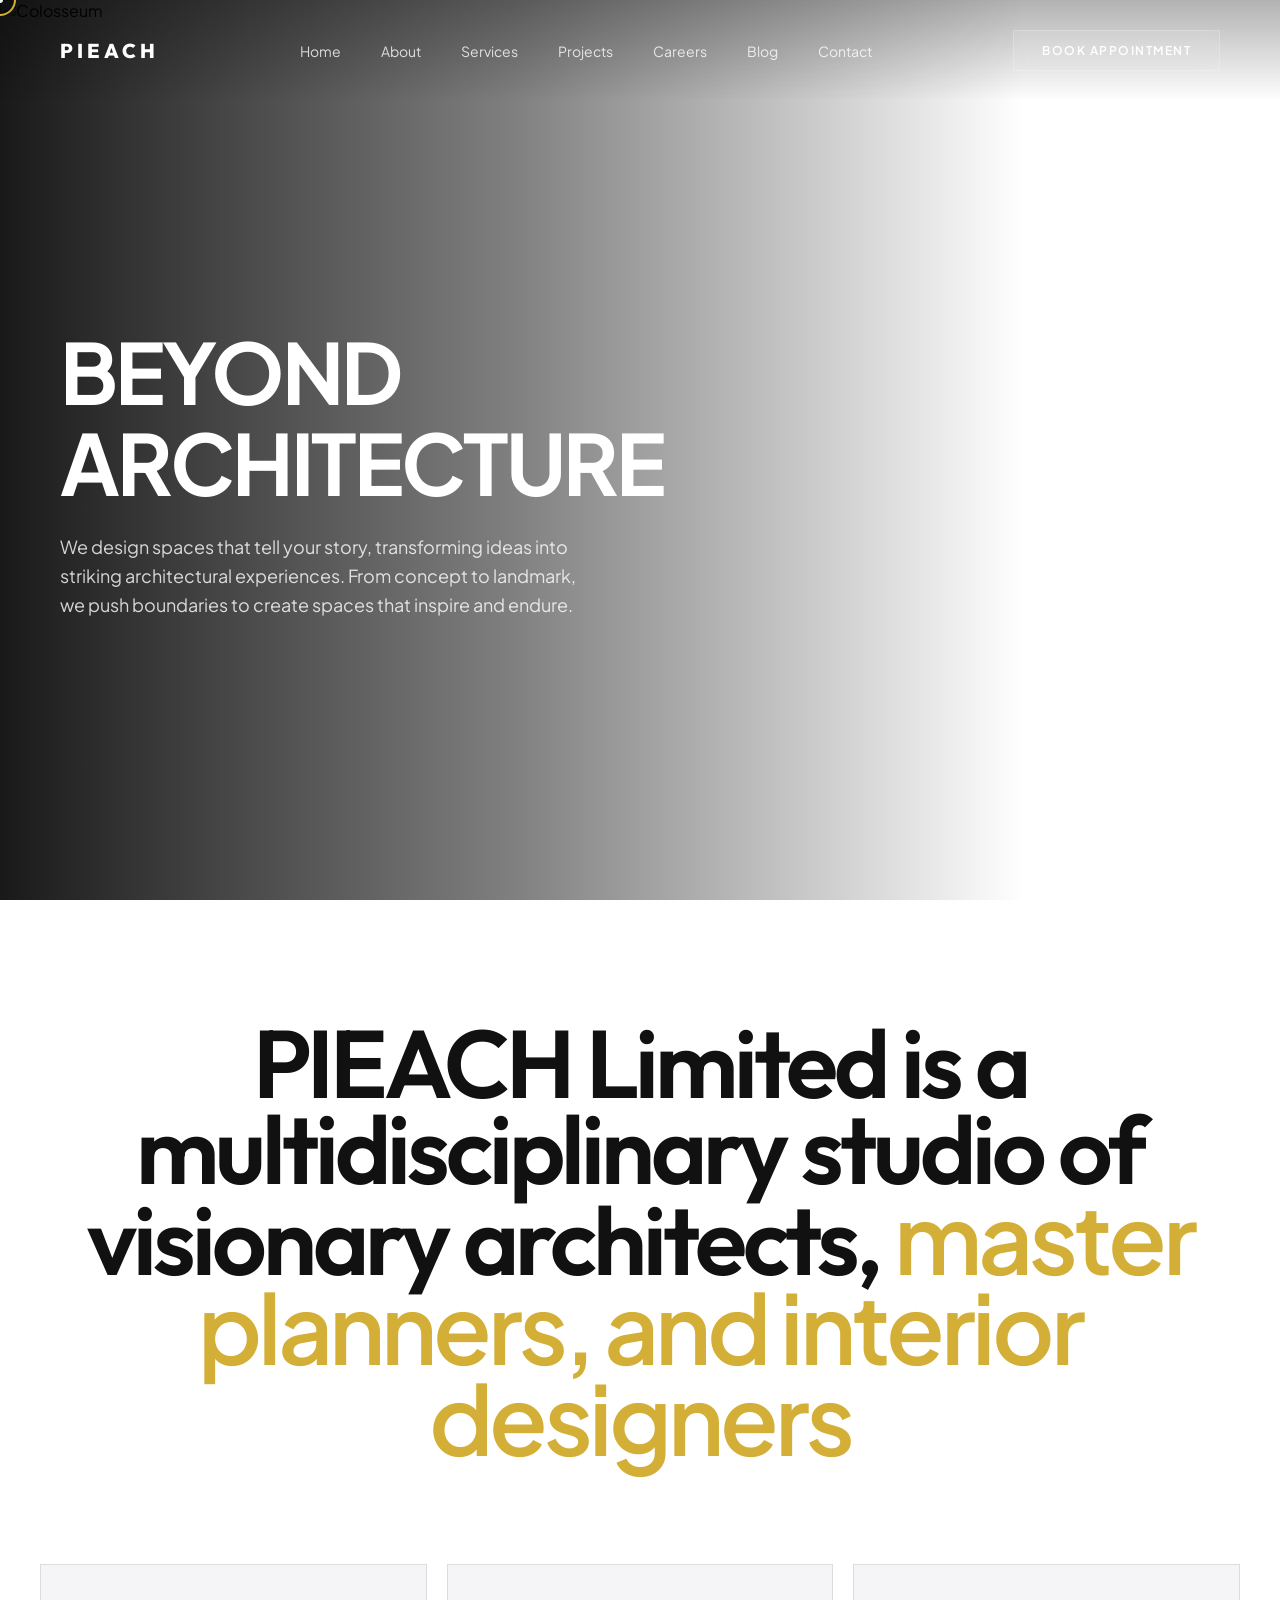
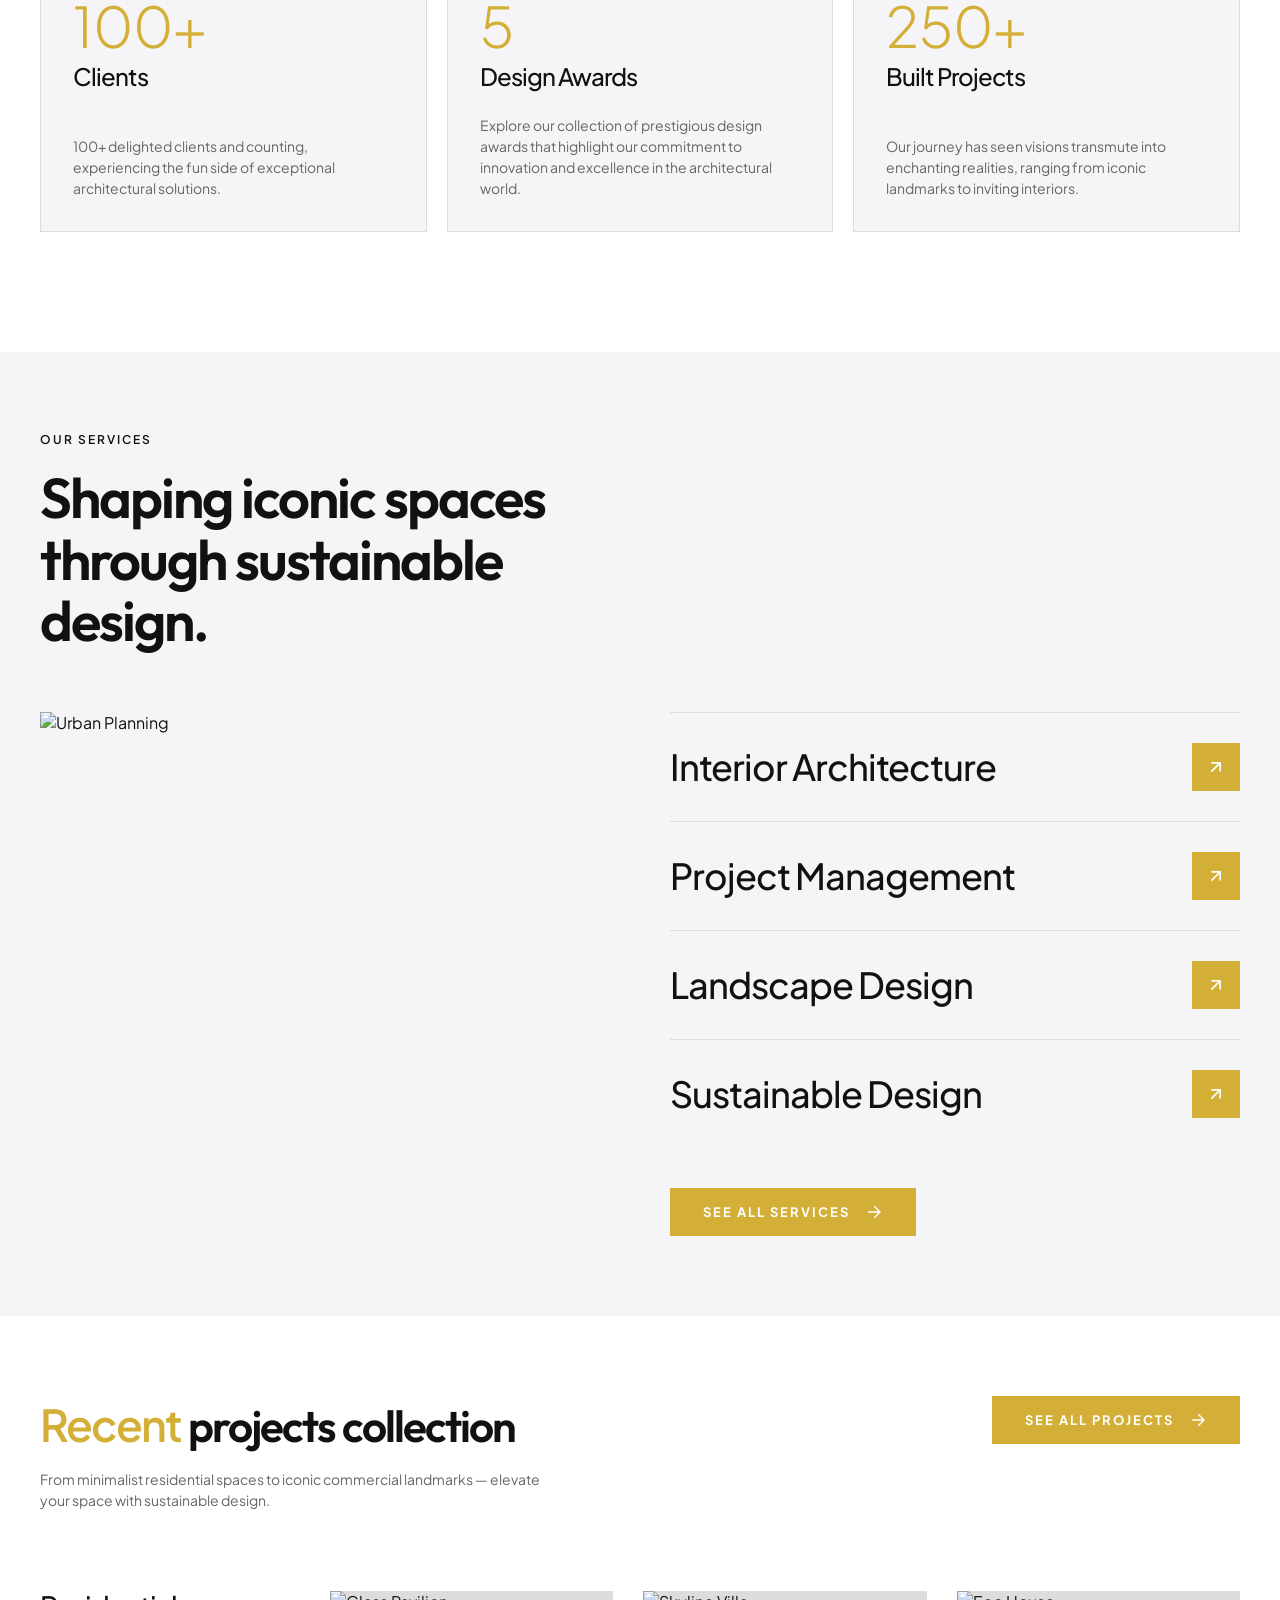
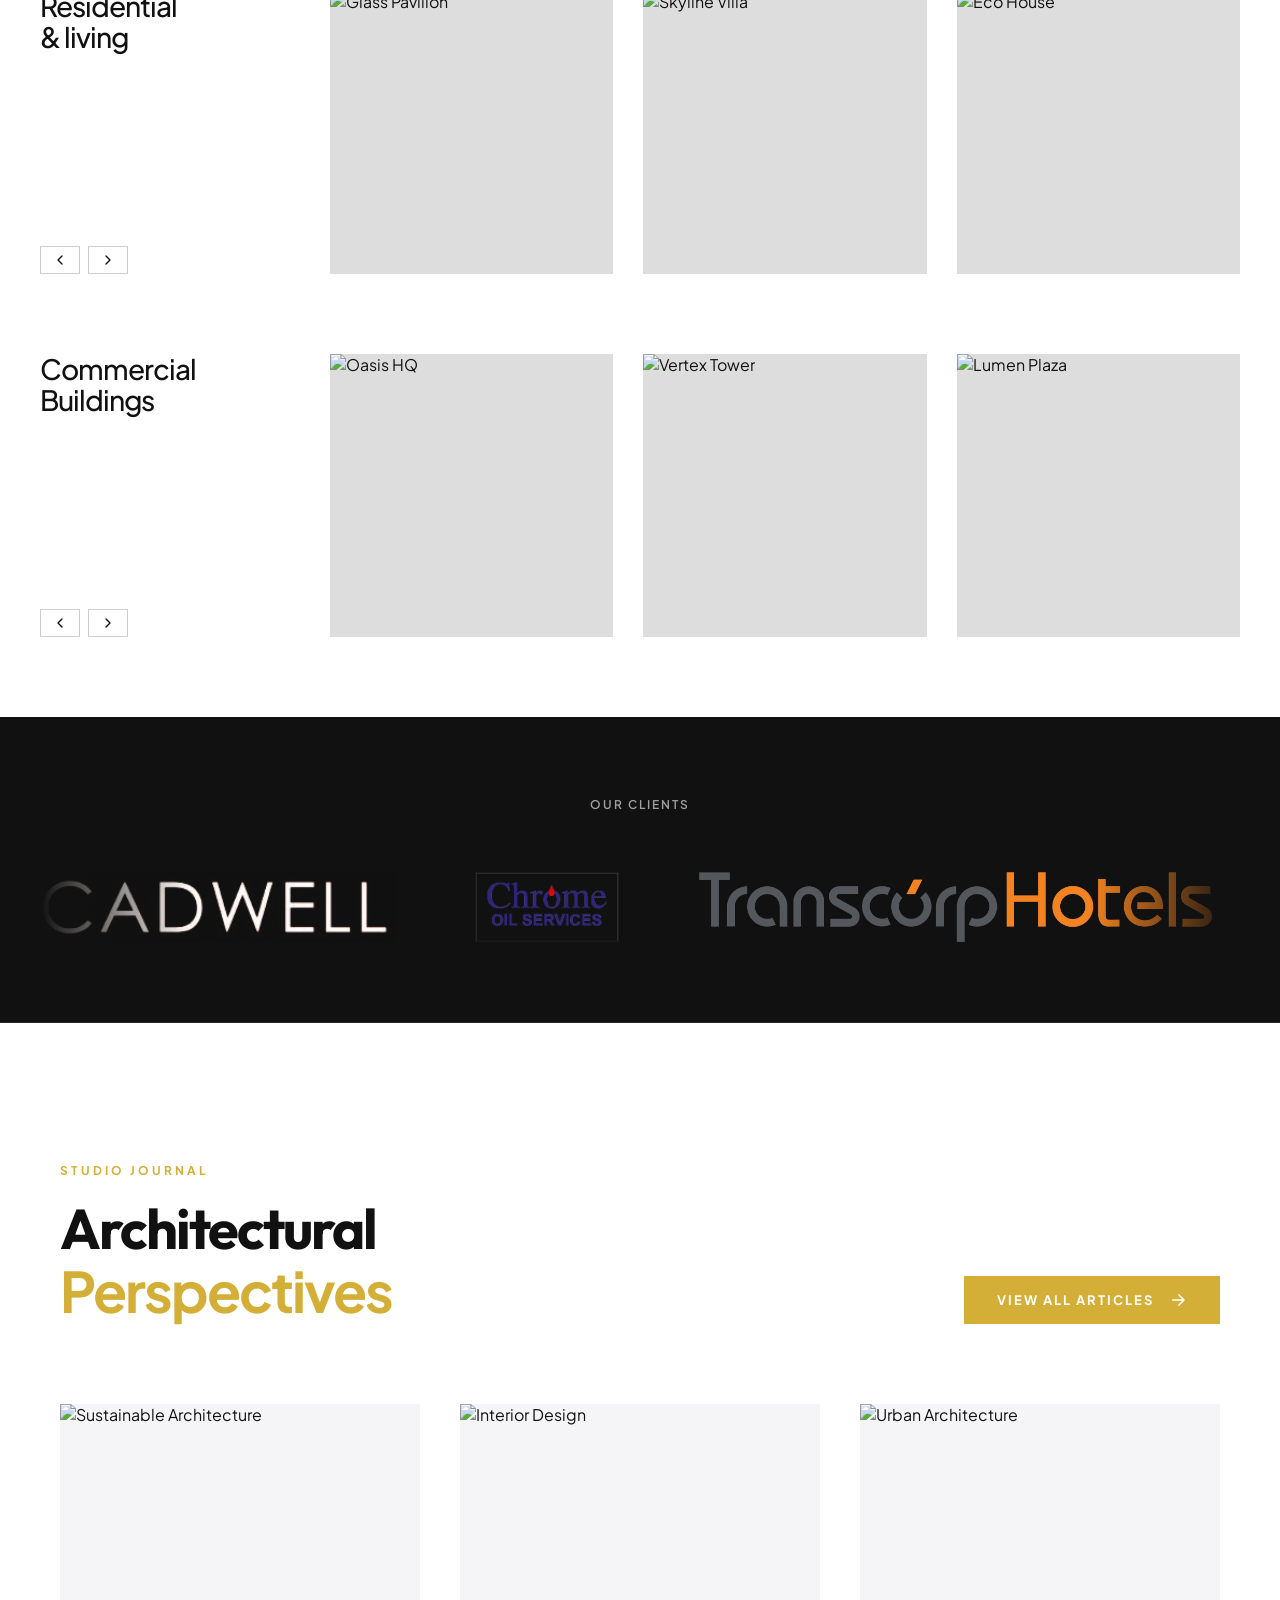
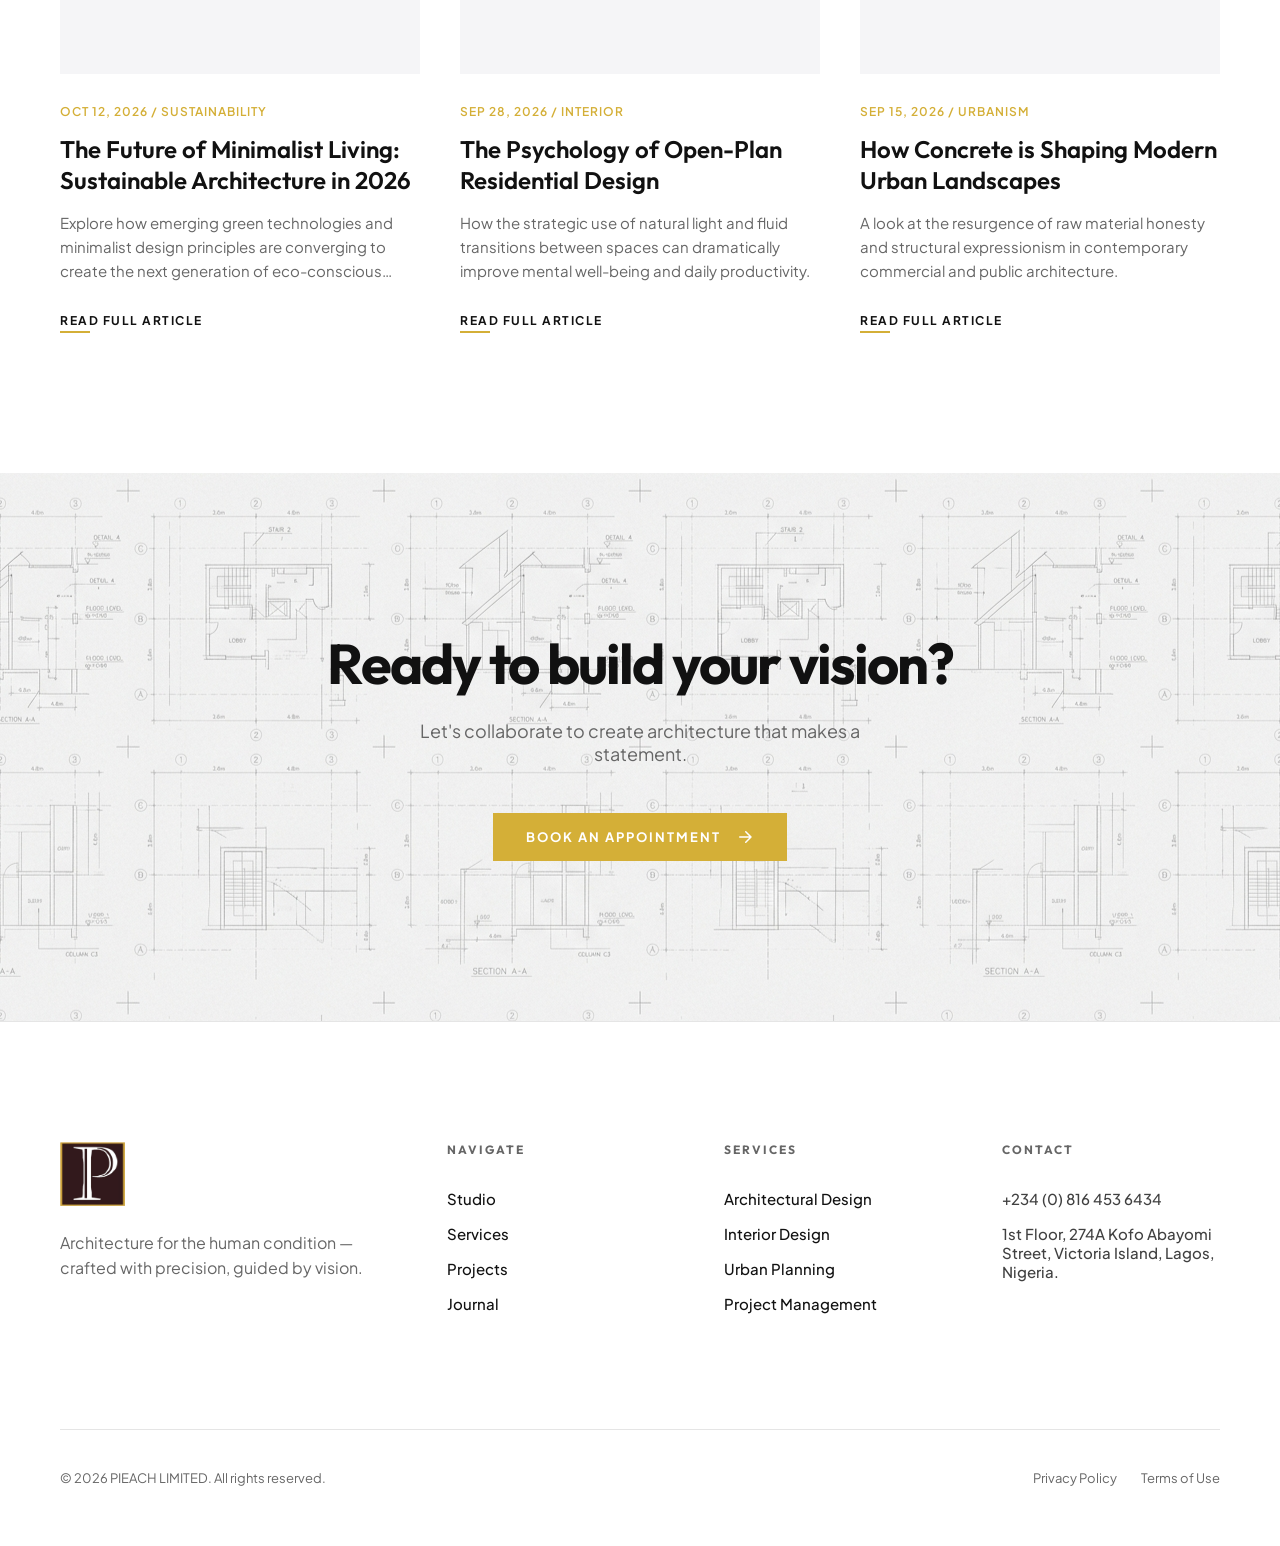
==== commit 9f22ac49: "updated dashboard" ====
--- a/index.html
+++ b/index.html
@@ -1307,21 +1307,28 @@
     background: var(--bg);
     color: var(--text);
     border-top: 1px solid var(--border);
-    padding: 100px 60px 40px;
+    padding: 120px 60px 60px;
     transition: background 0.3s ease, color 0.3s ease;
   }
 
   .footer-top {
     display: grid;
-    grid-template-columns: 2fr 1fr 1fr;
-    gap: 80px;
+    grid-template-columns: 1.5fr 1fr 1fr 1fr;
+    gap: 60px;
     max-width: 1400px;
     margin: 0 auto 100px;
   }
 
+  .footer-logo {
+    height: 64px;
+    width: auto;
+    margin-bottom: 24px;
+    display: block;
+  }
+
   .footer-col h4 {
     font-family: "Outfit", sans-serif;
-    font-size: 13px;
+    font-size: 12px;
     text-transform: uppercase;
     letter-spacing: 2px;
     margin-bottom: 32px;
@@ -1329,35 +1336,79 @@
     font-weight: 700;
   }
 
-  .footer-col a {
+  .footer-col a, .footer-contact-item {
     display: block;
     color: var(--text);
     text-decoration: none;
     margin-bottom: 16px;
     font-size: 15px;
     font-weight: 500;
-    transition: color 0.3s ease;
+    transition: all 0.3s ease;
   }
 
   .footer-col a:hover {
     color: var(--accent);
+    transform: translateX(5px);
   }
 
   .footer-desc {
-    margin-top: 20px;
-    opacity: 0.6;
-    max-width: 300px;
-    font-size: 15px;
+    margin-top: 24px;
+    color: var(--text-muted);
+    line-height: 1.6;
+    max-width: 320px;
+    font-size: 16px;
+    font-weight: 400;
+  }
+
+  .footer-contact-item {
+    color: var(--text);
+    opacity: 0.8;
   }
 
   .footer-bottom {
     max-width: 1400px;
     margin: 0 auto;
-    border-top: 1px solid rgba(255,255,255,0.1);
+    border-top: 1px solid var(--border);
     padding-top: 40px;
-    text-align: center;
-    font-size: 14px;
-    opacity: 0.5;
+    display: flex;
+    justify-content: space-between;
+    align-items: center;
+    font-size: 13px;
+    color: var(--text-muted);
+  }
+
+  .footer-legal {
+    display: flex;
+    gap: 24px;
+  }
+
+  .footer-legal a {
+    color: inherit;
+    text-decoration: none;
+    transition: color 0.3s ease;
+  }
+
+  .footer-legal a:hover {
+    color: var(--text);
+  }
+
+  /* RESPONSIVE */
+  @media (max-width: 1024px) {
+    .footer-top {
+      grid-template-columns: 1fr 1fr;
+      gap: 40px;
+    }
+    .footer-bottom {
+      flex-direction: column;
+      gap: 20px;
+      text-align: center;
+    }
+  }
+
+  @media (max-width: 768px) {
+    .footer-top {
+      grid-template-columns: 1fr;
+    }
   }
 
   /* RESPONSIVE */
@@ -1744,24 +1795,36 @@
 <footer class="footer-section">
   <div class="footer-top">
     <div class="footer-col">
-      <div class="logo">PIEACH</div>
-      <p class="footer-desc">Redefining architectural boundaries through visionary design and sustainable excellence.</p>
+      <img src="mainlogo2.png" alt="PIEACH Logo" class="footer-logo">
+      <p class="footer-desc">Architecture for the human condition — crafted with precision, guided by vision.</p>
     </div>
     <div class="footer-col">
-      <h4>Studio</h4>
-      <a href="#">About Us</a>
-      <a href="#">Careers</a>
-      <a href="#">Contact</a>
+      <h4>Navigate</h4>
+      <a href="#">Studio</a>
+      <a href="#">Services</a>
+      <a href="#">Projects</a>
+      <a href="#">Journal</a>
     </div>
     <div class="footer-col">
-      <h4>Social</h4>
-      <a href="#">Instagram</a>
-      <a href="#">LinkedIn</a>
-      <a href="#">Twitter</a>
+      <h4>Services</h4>
+      <a href="#">Architectural Design</a>
+      <a href="#">Interior Design</a>
+      <a href="#">Urban Planning</a>
+      <a href="#">Project Management</a>
+    </div>
+    <div class="footer-col">
+      <h4>Contact</h4>
+      <div class="footer-contact-item">+234 (0) 816 453 6434</div>
+      <div class="footer-contact-item">1st Floor, 274A Kofo Abayomi Street,
+Victoria Island, Lagos, Nigeria.</div>
     </div>
   </div>
   <div class="footer-bottom">
-    <p>&copy; 2026 PIEACH Architecture. All rights reserved.</p>
+    <p>&copy; 2026 PIEACH LIMITED. All rights reserved.</p>
+    <div class="footer-legal">
+      <a href="#">Privacy Policy</a>
+      <a href="#">Terms of Use</a>
+    </div>
   </div>
 </footer>
 
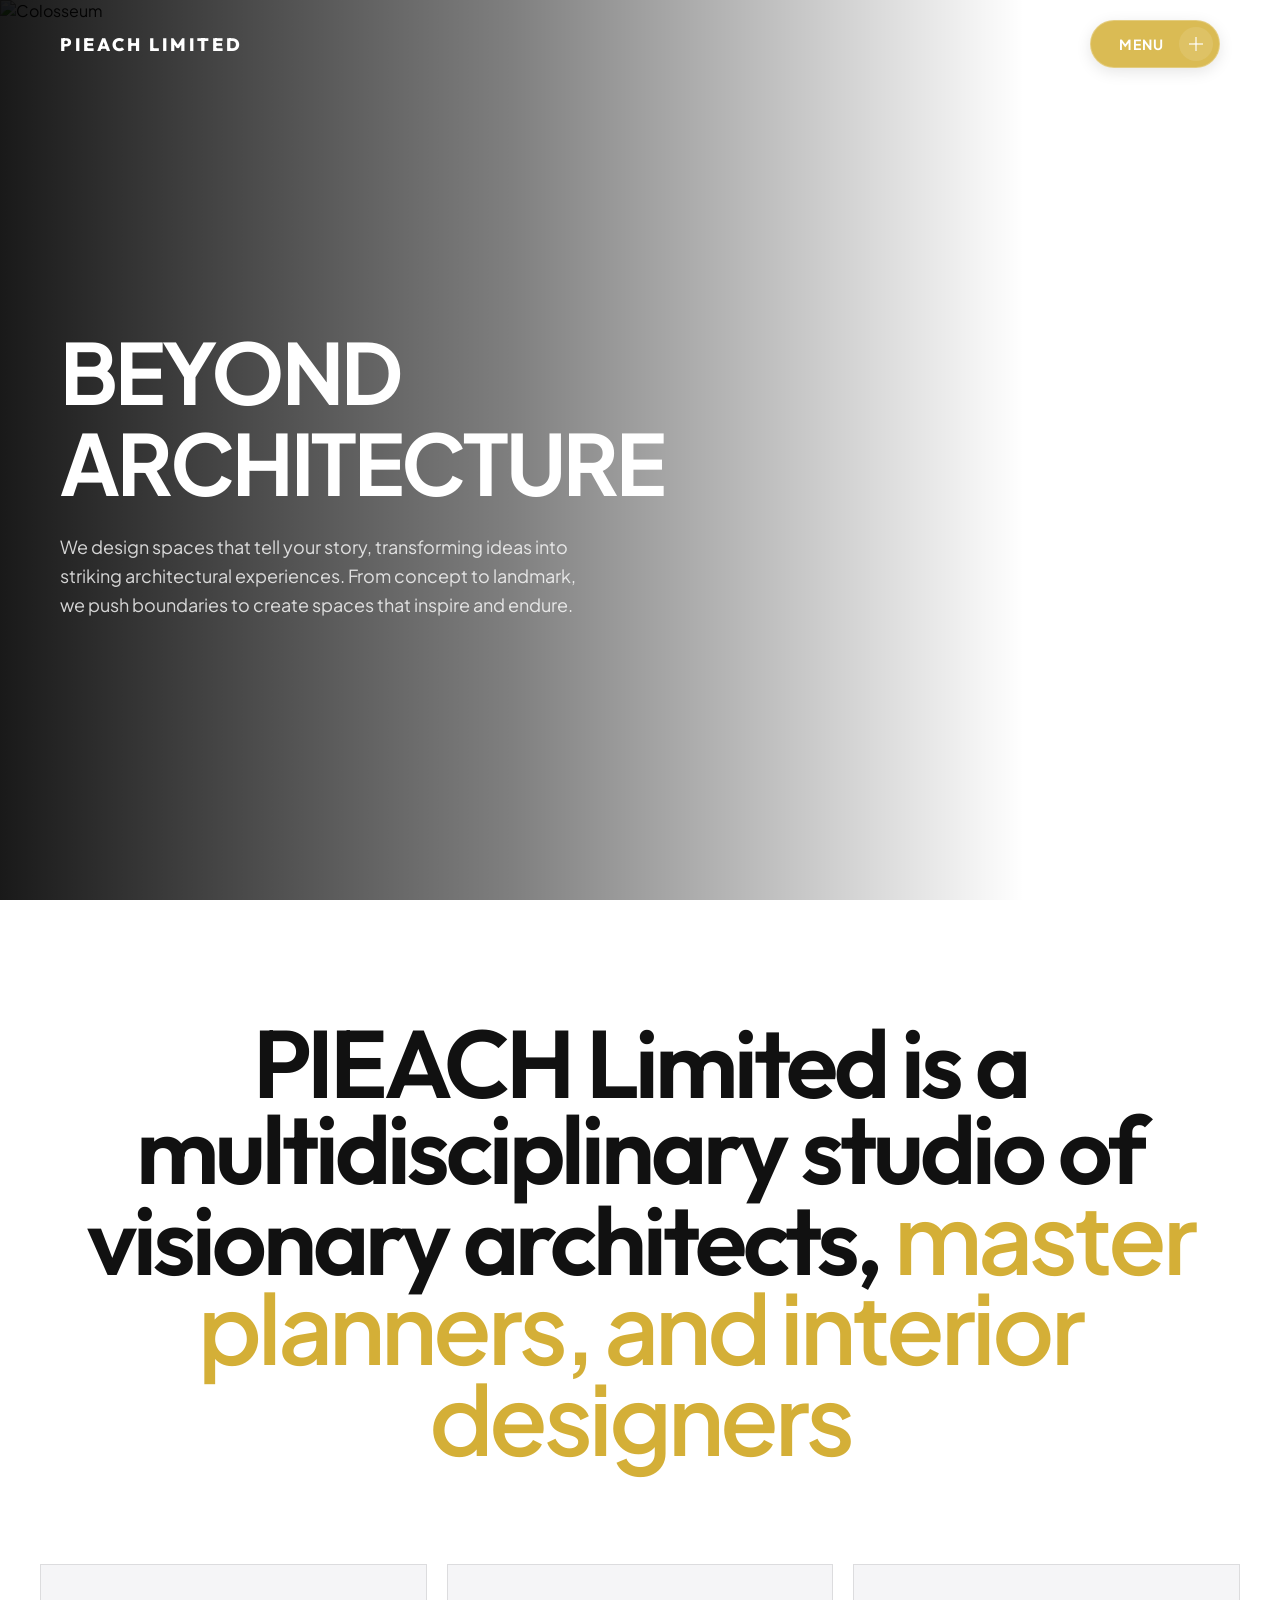
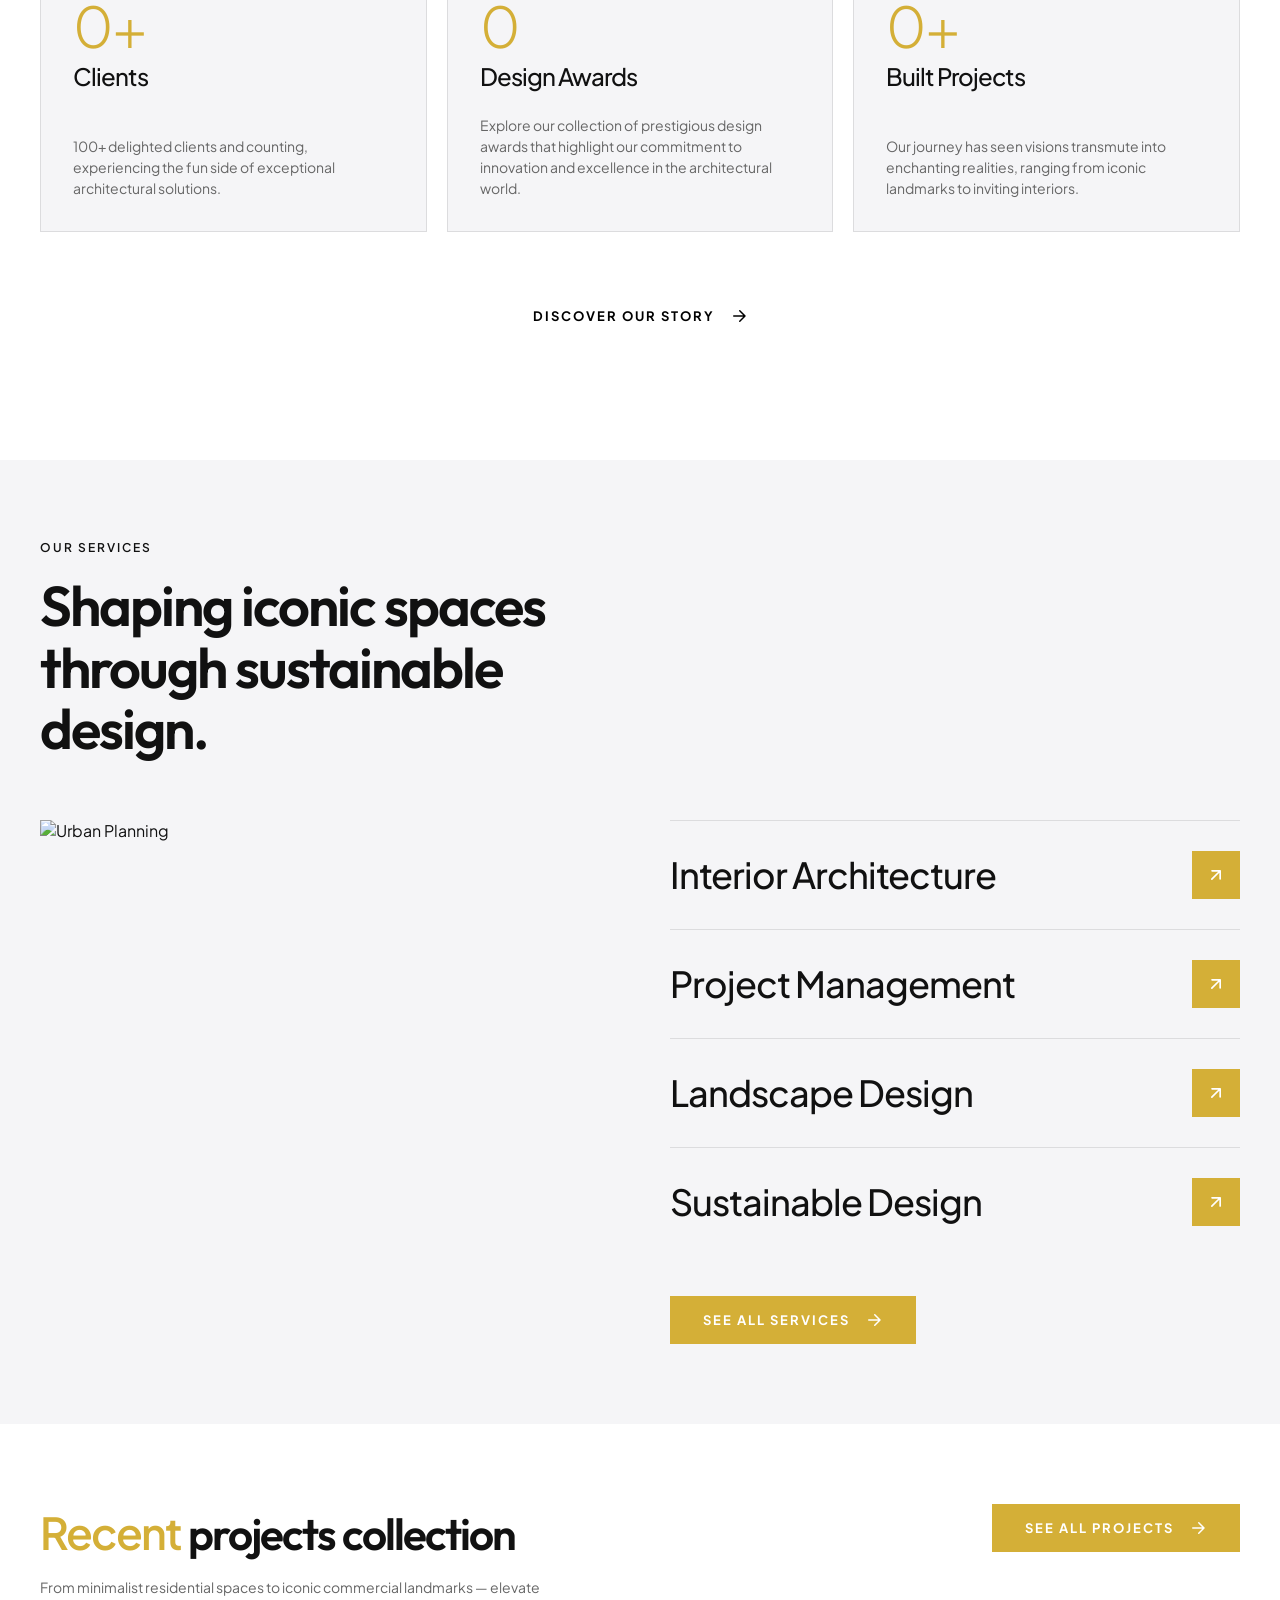
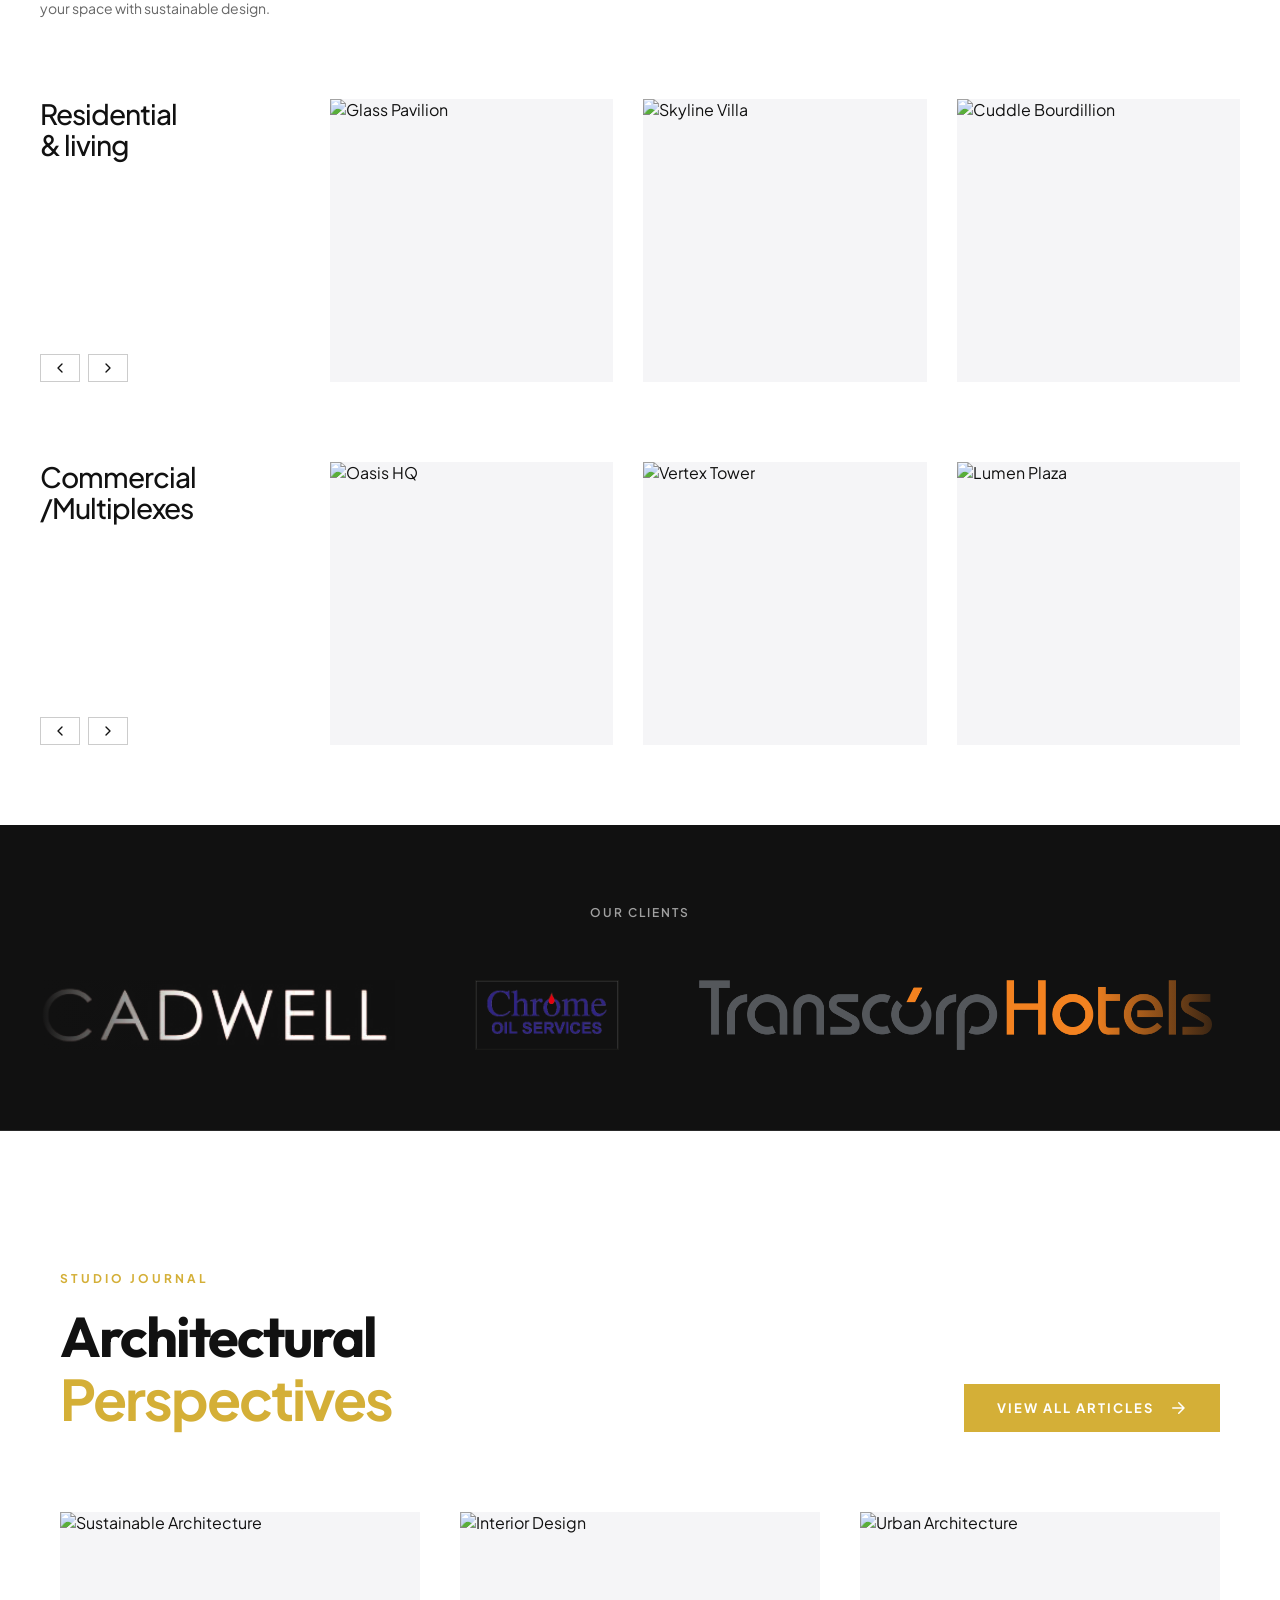
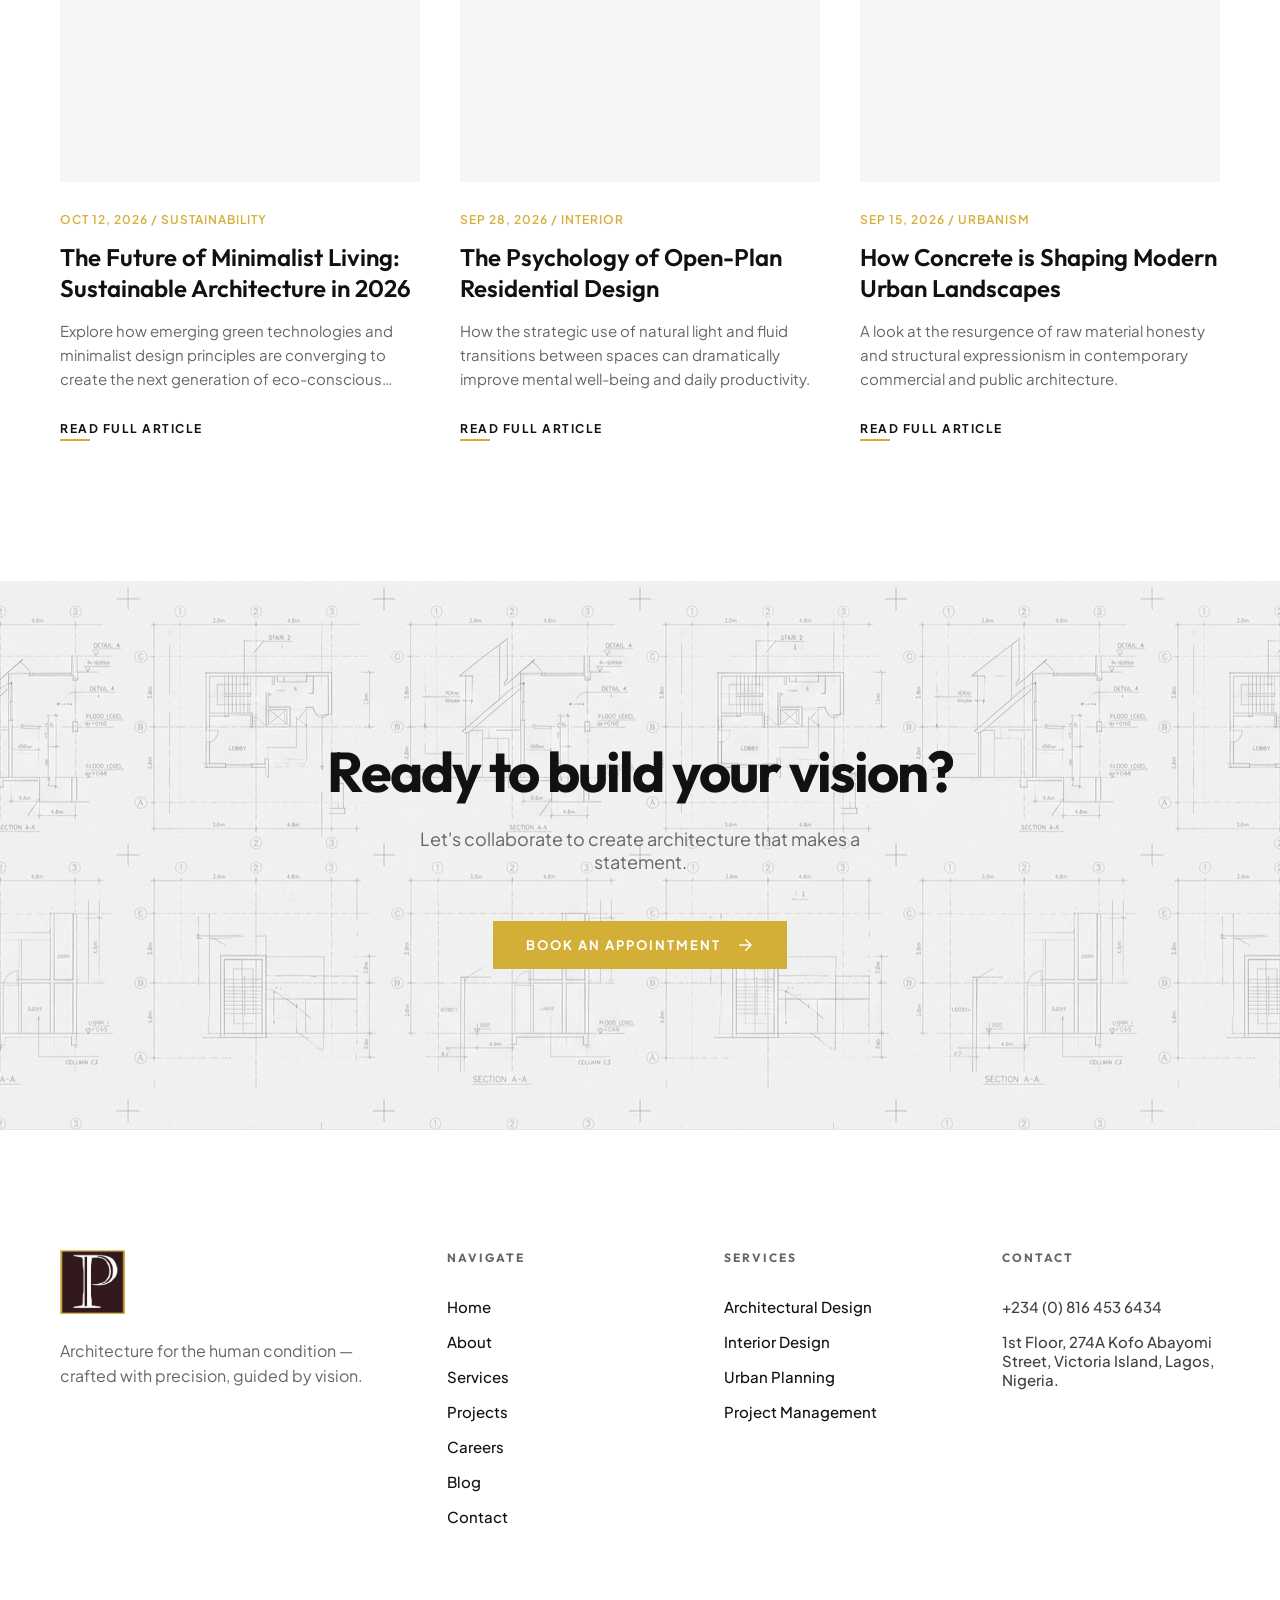
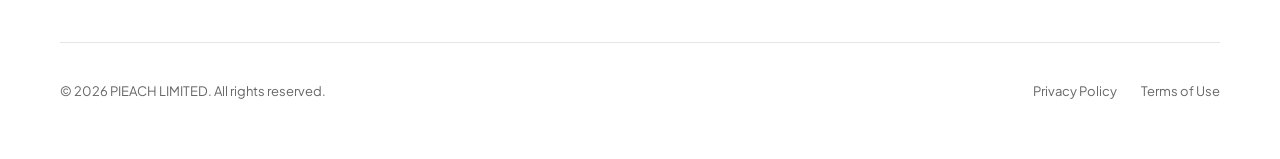
==== commit 8279a34c: "updated dashboard" ====
--- a/index.html
+++ b/index.html
@@ -5,8 +5,10 @@
 <meta name="viewport" content="width=device-width, initial-scale=1.0"/>
 <title>PIEACH ARCHITECTURE</title>
 <link href="https://fonts.googleapis.com/css2?family=Plus+Jakarta+Sans:ital,wght@0,300;0,400;0,500;0,600;0,700;0,800;1,400&family=Outfit:wght@300;400;500;600;700;800&display=swap" rel="stylesheet">
-<script src="https://cdnjs.cloudflare.com/ajax/libs/gsap/3.12.5/gsap.min.js"></script>
-<script src="https://cdnjs.cloudflare.com/ajax/libs/gsap/3.12.5/ScrollTrigger.min.js"></script>
+<script src="https://cdn.jsdelivr.net/npm/gsap@3.12.5/dist/gsap.min.js"></script>
+<script src="https://cdn.jsdelivr.net/npm/gsap@3.12.5/dist/ScrollTrigger.min.js"></script>
+<script src="https://cdn.jsdelivr.net/npm/gsap@3.12.5/dist/CustomEase.min.js"></script>
+<script src="https://cdn.jsdelivr.net/npm/gsap@3.12.5/dist/Draggable.min.js"></script>
 <script src="https://cdn.jsdelivr.net/gh/studio-freight/lenis@1.0.29/bundled/lenis.min.js"></script>
 <link rel="icon" type="image/png" href="">
 <style>
@@ -32,7 +34,10 @@
     padding: 0;
     box-sizing: border-box;
     font-family: "Plus Jakarta Sans", sans-serif;
-    cursor: none;
+  }
+
+  a, button, .btn, .nav-link, .sub-link, .service-list-item {
+    cursor: pointer !important;
   }
 
   body {
@@ -44,193 +49,302 @@
 
 
   /* NAVBAR */
-.navbar {
+/* STERLING GATE KINETIC NAV */
+.site-header-wrapper {
   position: fixed;
   top: 0;
   left: 0;
   width: 100%;
-  padding: 30px 60px;
   z-index: 1000;
-  transition: all 0.6s cubic-bezier(0.16, 1, 0.3, 1);
+  padding: 20px 60px;
+  pointer-events: none;
+}
+
+.header {
+  width: 100%;
+  pointer-events: none;
+}
+
+.nav-row {
   display: flex;
-  justify-content: center;
-  background: linear-gradient(to bottom, rgba(0,0,0,0.3), transparent);
-}
-
-.nav-inner {
+  justify-content: space-between;
+  align-items: center;
+  pointer-events: none;
+}
+
+.nav-row__right {
   display: flex;
   align-items: center;
-  justify-content: space-between;
-  width: 100%;
-  max-width: 1400px;
-  transition: all 0.6s cubic-bezier(0.16, 1, 0.3, 1);
-}
-
-.navbar.scrolled {
-  top: 20px;
-  width: fit-content;
-  padding: 10px 20px;
-  background: rgba(0, 0, 0, 0.5);
-  backdrop-filter: blur(20px);
-  -webkit-backdrop-filter: blur(20px);
-  border: 1px solid rgba(255, 255, 255, 0.1);
+  gap: 30px;
+  pointer-events: auto;
+}
+
+.nav-toggle-label {
+  font-size: 14px;
+  font-weight: 600;
+  text-transform: uppercase;
+  letter-spacing: 2px;
+  color: white;
+  opacity: 0.8;
+  transition: opacity 0.3s;
+}
+
+.nav-toggle-label:hover {
+  opacity: 1;
+}
+
+.nav-close-btn {
+  background: rgba(212, 175, 55, 0.85);
+  backdrop-filter: blur(15px);
+  -webkit-backdrop-filter: blur(15px);
+  border: 1px solid rgba(255, 255, 255, 0.25);
+  display: flex;
+  align-items: center;
+  gap: 15px;
+  cursor: pointer;
+  padding: 6px 6px 6px 20px;
   border-radius: 100px;
-  left: 50%;
-  transform: translateX(-50%);
-}
-
-.navbar.scrolled .nav-inner {
-  gap: 25px;
-}
-
-.navbar.scrolled .nav-cta {
-  background: #d4af37;
-  border-color: #d4af37;
-  padding: 8px 18px;
-  border-radius: 100px;
-}
-
-.logo {
-  font-family: "Outfit", sans-serif;
-  font-size: 20px;
-  font-weight: 800;
-  letter-spacing: 4px;
   color: white;
-}
-
-.nav-links {
-  display: flex;
-  gap: 40px;
-  list-style: none;
-}
-
-.nav-links a {
-  text-decoration: none;
+  cursor: pointer !important;
+  z-index: 1001;
+  transition: all 0.4s cubic-bezier(0.16, 1, 0.3, 1);
+  box-shadow: 0 4px 15px rgba(0, 0, 0, 0.1);
+}
+
+.nav-close-btn:hover {
+  background: rgba(212, 175, 55, 1);
+  border-color: rgba(255, 255, 255, 0.5);
+  transform: scale(1.02) translateY(-1px);
+  box-shadow: 0 6px 20px rgba(212, 175, 55, 0.3);
+}
+
+.menu-button-text {
+  position: relative;
+  height: 20px;
+  overflow: hidden;
+  text-align: right;
+}
+
+.menu-button-text p {
   font-size: 14px;
-  color: rgba(255,255,255,0.8);
-  transition: color 0.3s;
-}
-
-.nav-links a:hover {
-  color: #d4af37;
-}
-
-/* DROPDOWN */
-.has-dropdown {
-  position: relative;
-}
-
-.dropdown {
-  position: absolute;
-  top: 100%;
-  left: 50%;
-  transform: translateX(-50%) translateY(10px);
-  background: rgba(0, 0, 0, 0.9);
-  backdrop-filter: blur(20px);
-  -webkit-backdrop-filter: blur(20px);
-  border: 1px solid rgba(255, 255, 255, 0.1);
-  padding: 10px 0;
-  min-width: 160px;
-  list-style: none;
-  opacity: 0;
-  visibility: hidden;
-  transition: all 0.3s cubic-bezier(0.16, 1, 0.3, 1);
-  border-radius: 12px;
-  margin-top: 15px;
-}
-
-.dropdown::before {
-  content: '';
-  position: absolute;
-  top: -10px;
-  left: 0;
-  width: 100%;
-  height: 10px;
-}
-
-.has-dropdown:hover .dropdown {
-  opacity: 1;
-  visibility: visible;
-  transform: translateX(-50%) translateY(0);
-}
-
-.navbar.scrolled .dropdown {
-  margin-top: 5px;
-  background: rgba(0, 0, 0, 0.8);
-  backdrop-filter: blur(30px);
-  -webkit-backdrop-filter: blur(30px);
-}
-
-.dropdown li a {
-  padding: 10px 20px;
-  display: block;
-  font-size: 13px;
-  color: rgba(255, 255, 255, 0.7);
-  white-space: nowrap;
-}
-
-.dropdown li a:hover {
-  background: rgba(255, 255, 255, 0.05);
-  color: #d4af37;
-}
-
-.nav-cta {
-  padding: 12px 28px;
-  font-family: "Plus Jakarta Sans", sans-serif;
-  font-size: 12px;
-  font-weight: 600;
-  text-decoration: none;
+  font-weight: 700;
   text-transform: uppercase;
-  letter-spacing: 1.5px;
-  color: white;
-  background: rgba(255,255,255,0.08);
-  backdrop-filter: blur(10px);
-  border: 1px solid rgba(255,255,255,0.2);
-  transition: all 0.4s cubic-bezier(0.25, 1, 0.5, 1);
-}
-
-.nav-cta:hover {
-  background: white;
-  color: black;
-  border-color: white;
-}
-
-.theme-btn {
-  background: none;
-  border: none;
-  color: white;
-  cursor: pointer;
-  padding: 8px;
+  letter-spacing: 1px;
+  line-height: 20px;
+  margin: 0;
+  transition: transform 0.6s cubic-bezier(0.16, 1, 0.3, 1);
+}
+
+.icon-wrap {
+  width: 34px;
+  height: 34px;
   display: flex;
   align-items: center;
   justify-content: center;
-  transition: transform 0.3s ease;
-}
-
-.theme-btn:hover {
-  transform: scale(1.1);
-}
-
-.dark-mode .sun-icon { display: none !important; }
-.dark-mode .moon-icon { display: block !important; }
-
-/* MOBILE */
-@media (max-width: 768px) {
-  .navbar {
+  background: rgba(255, 255, 255, 0.1);
+  border-radius: 50%;
+}
+
+.menu-button-icon {
+  width: 14px;
+  height: 14px;
+  transition: transform 0.6s cubic-bezier(0.16, 1, 0.3, 1);
+}
+
+/* OVERLAY MENU */
+.nav-overlay-wrapper {
+  position: fixed;
+  top: 0;
+  left: 0;
+  width: 100vw;
+  height: 100vh;
+  z-index: 999;
+  display: none;
+}
+
+.overlay {
+  position: absolute;
+  top: 0;
+  left: 0;
+  width: 100%;
+  height: 100%;
+  background: rgba(0, 0, 0, 0.4);
+  backdrop-filter: blur(10px);
+  opacity: 0;
+}
+
+.menu-content {
+  position: absolute;
+  top: 0;
+  right: 0;
+  width: 50%;
+  height: 100%;
+  background: var(--bg);
+  overflow: hidden;
+  display: flex;
+  align-items: center;
+  padding: 0 10%;
+  transform: translateX(100%);
+}
+
+.menu-bg {
+  position: absolute;
+  top: 0;
+  left: 0;
+  width: 100%;
+  height: 100%;
+  z-index: -1;
+  pointer-events: none;
+}
+
+.backdrop-layer {
+  position: absolute;
+  top: 0;
+  left: 0;
+  width: 100%;
+  height: 100%;
+  background: var(--accent);
+  transform: translateX(101%);
+}
+
+.backdrop-layer.first { background: #111; }
+.backdrop-layer.second { background: #1a1a1a; }
+
+.menu-content-wrapper {
+  width: 100%;
+  position: relative;
+  z-index: 2;
+}
+
+.menu-list {
+  list-style: none;
+  padding: 0;
+}
+
+.menu-list-item {
+  margin-bottom: 15px;
+}
+
+.nav-link {
+  display: inline-block;
+  text-decoration: none;
+  position: relative;
+}
+
+.nav-link-text {
+  font-family: "Outfit", sans-serif;
+  font-size: clamp(28px, 3.5vw, 48px);
+  font-weight: 700;
+  line-height: 1.1;
+  color: white;
+  text-transform: uppercase;
+  margin: 0;
+  transform: translateY(140%) rotate(10deg);
+  transition: color 0.4s ease;
+}
+
+.nav-link:hover .nav-link-text {
+  color: #8B4513; /* Rich Architectural Brown */
+}
+
+.sub-menu {
+  list-style: none;
+  padding-left: 30px;
+  max-height: 0;
+  opacity: 0;
+  overflow: hidden;
+  transition: all 0.5s cubic-bezier(0.16, 1, 0.3, 1);
+  margin-top: 0;
+}
+
+.menu-list-item:hover .sub-menu {
+  max-height: 150px;
+  opacity: 1;
+  margin-top: 10px;
+  margin-bottom: 20px;
+}
+
+.sub-link {
+  font-family: 'Outfit', sans-serif;
+  font-size: 20px;
+  color: rgba(255, 255, 255, 0.4);
+  text-decoration: none;
+  transition: color 0.3s ease, transform 0.3s ease;
+  display: block;
+  padding: 5px 0;
+  text-transform: uppercase;
+  letter-spacing: 1px;
+}
+
+.sub-link:hover {
+  color: #8B4513;
+  transform: translateX(10px);
+}
+
+.menu-cta-wrapper {
+  margin-top: 40px;
+  padding-left: 0;
+}
+
+.menu-cta-btn {
+  display: inline-flex;
+  align-items: center;
+  padding: 18px 40px;
+  background: white;
+  color: black;
+  text-decoration: none;
+  font-weight: 700;
+  text-transform: uppercase;
+  letter-spacing: 2px;
+  font-size: 14px;
+  transition: all 0.4s ease;
+}
+
+.menu-cta-btn:hover {
+  background: #8B4513;
+  color: white;
+  transform: translateY(-5px);
+}
+
+/* AMBIENT SHAPES */
+.ambient-background-shapes {
+  position: absolute;
+  top: 0;
+  left: 0;
+  width: 100%;
+  height: 100%;
+  pointer-events: none;
+  z-index: 0;
+}
+
+.bg-shape {
+  position: absolute;
+  top: 50%;
+  left: 50%;
+  transform: translate(-50%, -50%);
+  width: 80%;
+  height: 80%;
+  opacity: 0;
+  visibility: hidden;
+  transition: opacity 0.3s, visibility 0.3s;
+}
+
+.bg-shape.active {
+  opacity: 1;
+  visibility: visible;
+}
+
+.shape-element {
+  opacity: 0;
+  transform-origin: center;
+}
+
+@media (max-width: 1024px) {
+  .menu-content {
+    width: 100%;
+  }
+  .site-header-wrapper {
     padding: 20px;
-  }
-  
-  .navbar.scrolled {
-    width: 90%;
-    padding: 10px 20px;
-  }
-
-  .nav-links {
-    display: none;
-  }
-
-  .nav-cta {
-    display: none;
   }
 }
   .container {
@@ -239,6 +353,7 @@
     position: relative;
     padding: 40px 60px;
     overflow: hidden;
+    cursor: none; /* Hide default cursor in hero */
   }
 
   /* HERO CARD */
@@ -366,6 +481,7 @@
     height: 6px;
     background: white;
     mix-blend-mode: difference;
+    opacity: 0;
     transition: opacity 0.3s;
   }
 
@@ -373,7 +489,8 @@
     width: 32px;
     height: 32px;
     border: 2px solid #d4af37;
-    transition: width 0.3s, height 0.3s, background 0.3s, border-color 0.3s;
+    opacity: 0;
+    transition: opacity 0.3s, width 0.3s, height 0.3s, background 0.3s, border-color 0.3s;
   }
 
   .cursor-ring.hovering {
@@ -705,6 +822,39 @@
     color: var(--text);
   }
 
+  /* BRAND SPECIFIC BUTTON */
+  .btn-brand {
+    display: inline-flex;
+    align-items: center;
+    padding: 14px 32px;
+    background: #ffffff;
+    color: #000000;
+    font-weight: 700;
+    font-size: 13px;
+    text-transform: uppercase;
+    letter-spacing: 2px;
+    border: 1px solid #ffffff;
+    text-decoration: none;
+    transition: background 0.4s ease, color 0.4s ease, border-color 0.4s ease;
+  }
+
+  .btn-brand:hover {
+    background: var(--accent);
+    border-color: var(--accent);
+    color: #ffffff;
+  }
+
+  .btn-brand .btn-icon {
+    margin-left: 15px;
+    display: flex;
+    align-items: center;
+    transition: transform 0.3s ease;
+  }
+
+  .btn-brand:hover .btn-icon {
+    transform: translateX(5px);
+  }
+
   .services-start-btn .btn-icon {
     margin-left: 15px;
     display: flex;
@@ -909,40 +1059,85 @@
     position: relative;
     border-radius: 0;
     overflow: hidden;
+    background: var(--card-bg);
     aspect-ratio: 1/1;
-    background: #ddd;
   }
 
   .project-item img {
     width: 100%;
     height: 100%;
     object-fit: cover;
-    transition: transform 0.8s cubic-bezier(0.25, 1, 0.5, 1);
+    transition: transform 0.8s cubic-bezier(0.16, 1, 0.3, 1);
   }
 
   .project-item:hover img {
-    transform: scale(1.05);
+    transform: scale(1.1);
+  }
+
+  .project-overlay {
+    position: absolute;
+    top: 0;
+    left: 0;
+    width: 100%;
+    height: 100%;
+    background: linear-gradient(to top, rgba(0, 0, 0, 0.8) 0%, rgba(0, 0, 0, 0.2) 50%, rgba(0, 0, 0, 0) 100%);
+    display: flex;
+    align-items: flex-end;
+    padding: 30px;
+    opacity: 0;
+    transition: opacity 0.5s ease;
+    z-index: 2;
+  }
+
+  .project-item:hover .project-overlay {
+    opacity: 1;
+  }
+
+  .project-info {
+    transform: translateY(20px);
+    transition: transform 0.5s cubic-bezier(0.16, 1, 0.3, 1);
+  }
+
+  .project-item:hover .project-info {
+    transform: translateY(0);
+  }
+
+  .project-name {
+    font-family: "Outfit", sans-serif;
+    font-size: 20px;
+    font-weight: 700;
+    color: white;
+    margin-bottom: 5px;
+    text-transform: uppercase;
+    letter-spacing: 1px;
+  }
+
+  .project-location {
+    font-size: 14px;
+    color: rgba(255, 255, 255, 0.7);
+    margin: 0;
   }
 
   .item-link-btn {
     position: absolute;
     top: 20px;
     right: 20px;
-    width: 32px;
-    height: 32px;
+    width: 36px;
+    height: 36px;
     background: white;
-    border-radius: 0;
+    border-radius: 50%;
     display: flex;
     align-items: center;
     justify-content: center;
+    z-index: 3;
     opacity: 0;
-    transform: translateY(-10px);
-    transition: background 0.4s ease, opacity 0.4s ease, transform 0.4s ease;
+    transform: translate(10px, -10px);
+    transition: all 0.4s cubic-bezier(0.16, 1, 0.3, 1);
   }
 
   .project-item:hover .item-link-btn {
     opacity: 1;
-    transform: translateY(0);
+    transform: translate(0, 0);
   }
 
   .item-details {
@@ -1438,32 +1633,121 @@
 </head>
 
 <body>
-<!-- NAVBAR -->
-<nav class="navbar">
-  <div class="nav-inner">
-    <div class="logo">PIEACH</div>
-
-    <ul class="nav-links">
-      <li><a href="#">Home</a></li>
-      <li class="has-dropdown">
-        <a href="#">About</a>
-        <ul class="dropdown">
-          <li><a href="#">The Team</a></li>
+<div class="site-header-wrapper">
+  <nav class="nav-row">
+    <a href="#" aria-label="home" class="nav-logo-row w-inline-block" style="text-decoration: none;">
+      <span class="logo-text" style="font-family: 'Outfit', sans-serif; font-size: 18px; font-weight: 800; letter-spacing: 3px; color: white; text-transform: uppercase; pointer-events: auto;">PIEACH LIMITED</span>
+    </a>
+    <div class="nav-row__right">
+      <button role="button" class="nav-close-btn" style="pointer-events: auto;">
+        <div class="menu-button-text">
+          <p class="p-large">Menu</p>
+          <p class="p-large">Close</p>
+        </div>
+        <div class="icon-wrap">
+          <svg xmlns="http://www.w3.org/2000/svg" width="100%" viewBox="0 0 16 16" fill="none" class="menu-button-icon">
+            <path d="M7.33333 16L7.33333 -3.2055e-07L8.66667 -3.78832e-07L8.66667 16L7.33333 16Z" fill="currentColor"></path>
+            <path d="M16 8.66667L-2.62269e-07 8.66667L-3.78832e-07 7.33333L16 7.33333L16 8.66667Z" fill="currentColor"></path>
+            <path d="M6 7.33333L7.33333 7.33333L7.33333 6C7.33333 6.73637 6.73638 7.33333 6 7.33333Z" fill="currentColor"></path>
+            <path d="M10 7.33333L8.66667 7.33333L8.66667 6C8.66667 6.73638 9.26362 7.33333 10 7.33333Z" fill="currentColor"></path>
+            <path d="M6 8.66667L7.33333 8.66667L7.33333 10C7.33333 9.26362 6.73638 8.66667 6 8.66667Z" fill="currentColor"></path>
+            <path d="M10 8.66667L8.66667 8.66667L8.66667 10C8.66667 9.26362 9.26362 8.66667 10 8.66667Z" fill="currentColor"></path>
+          </svg>
+        </div>
+      </button>
+    </div>
+  </nav>
+</div>
+
+<section class="fullscreen-menu-container">
+  <div data-nav="closed" class="nav-overlay-wrapper">
+    <div class="overlay"></div>
+    <nav class="menu-content">
+      <div class="menu-bg">
+        <div class="backdrop-layer first"></div>
+        <div class="backdrop-layer second"></div>
+        <div class="backdrop-layer"></div>
+
+        <div class="ambient-background-shapes">
+          <svg class="bg-shape bg-shape-1" viewBox="0 0 400 400" fill="none">
+            <circle class="shape-element" cx="80" cy="120" r="40" fill="rgba(212,175,55,0.15)" />
+            <circle class="shape-element" cx="300" cy="80" r="60" fill="rgba(212,175,55,0.12)" />
+            <circle class="shape-element" cx="200" cy="300" r="80" fill="rgba(212,175,55,0.1)" />
+            <circle class="shape-element" cx="350" cy="280" r="30" fill="rgba(212,175,55,0.15)" />
+          </svg>
+          <svg class="bg-shape bg-shape-2" viewBox="0 0 400 400" fill="none">
+            <path class="shape-element" d="M0 200 Q100 100, 200 200 T 400 200" stroke="rgba(212,175,55,0.2)" stroke-width="60" fill="none" />
+            <path class="shape-element" d="M0 280 Q100 180, 200 280 T 400 280" stroke="rgba(212,175,55,0.15)" stroke-width="40" fill="none" />
+          </svg>
+          <svg class="bg-shape bg-shape-3" viewBox="0 0 400 400" fill="none">
+            <circle class="shape-element" cx="50" cy="50" r="8" fill="rgba(212,175,55,0.3)" />
+            <circle class="shape-element" cx="150" cy="50" r="8" fill="rgba(212,175,55,0.3)" />
+            <circle class="shape-element" cx="250" cy="50" r="8" fill="rgba(212,175,55,0.3)" />
+            <circle class="shape-element" cx="350" cy="50" r="8" fill="rgba(212,175,55,0.3)" />
+            <circle class="shape-element" cx="100" cy="150" r="12" fill="rgba(212,175,55,0.25)" />
+            <circle class="shape-element" cx="200" cy="150" r="12" fill="rgba(212,175,55,0.25)" />
+            <circle class="shape-element" cx="300" cy="150" r="12" fill="rgba(212,175,55,0.25)" />
+          </svg>
+          <svg class="bg-shape bg-shape-4" viewBox="0 0 400 400" fill="none">
+            <path class="shape-element" d="M100 100 Q150 50, 200 100 Q250 150, 200 200 Q150 250, 100 200 Q50 150, 100 100" fill="rgba(212,175,55,0.12)" />
+          </svg>
+          <svg class="bg-shape bg-shape-5" viewBox="0 0 400 400" fill="none">
+            <line class="shape-element" x1="0" y1="100" x2="300" y2="400" stroke="rgba(212,175,55,0.15)" stroke-width="30" />
+            <line class="shape-element" x1="100" y1="0" x2="400" y2="300" stroke="rgba(212,175,55,0.12)" stroke-width="25" />
+          </svg>
+        </div>
+      </div>
+
+      <div class="menu-content-wrapper">
+        <ul class="menu-list">
+          <li class="menu-list-item" data-shape="1">
+            <a href="#" class="nav-link w-inline-block">
+              <p class="nav-link-text">Home</p>
+            </a>
+          </li>
+          <li class="menu-list-item" data-shape="2">
+            <a href="#" class="nav-link w-inline-block">
+              <p class="nav-link-text">About</p>
+            </a>
+            <ul class="sub-menu">
+              <li><a href="#" class="sub-link nav-link-text">About Us</a></li>
+              <li><a href="#" class="sub-link nav-link-text">Our Team</a></li>
+            </ul>
+          </li>
+          <li class="menu-list-item" data-shape="3">
+            <a href="#" class="nav-link w-inline-block">
+              <p class="nav-link-text">Services</p>
+            </a>
+          </li>
+          <li class="menu-list-item" data-shape="4">
+            <a href="#" class="nav-link w-inline-block">
+              <p class="nav-link-text">Projects</p>
+            </a>
+          </li>
+          <li class="menu-list-item" data-shape="5">
+            <a href="#" class="nav-link w-inline-block">
+              <p class="nav-link-text">Careers</p>
+            </a>
+          </li>
+          <li class="menu-list-item" data-shape="1">
+            <a href="#" class="nav-link w-inline-block">
+              <p class="nav-link-text">Blog</p>
+            </a>
+          </li>
+          <li class="menu-list-item" data-shape="2">
+            <a href="#" class="nav-link w-inline-block">
+              <p class="nav-link-text">Contact</p>
+            </a>
+          </li>
         </ul>
-      </li>
-      <li><a href="#">Services</a></li>
-      <li><a href="#">Projects</a></li>
-      <li><a href="#">Careers</a></li>
-      <li><a href="#">Blog</a></li>
-      <li><a href="#">Contact</a></li>
-    </ul>
-
-    <div class="nav-actions" style="display: flex; align-items: center; gap: 20px;">
-      
-      <a href="#" class="nav-cta">Book Appointment</a>
-    </div>
+        
+        <div class="menu-cta-wrapper gs-reveal">
+          <a href="#" class="menu-cta-btn">Book Appointment</a>
+        </div>
+      </div>
+    </nav>
   </div>
-</nav>
+</section>
 <div class="cursor-dot"></div>
 <div class="cursor-ring"></div>
 
@@ -1503,25 +1787,34 @@
   <div class="brand-cards-grid">
     <div class="brand-card">
       <div>
-        <div class="card-number">100+</div>
+        <div class="card-number"><span class="count-up" data-target="100">0</span>+</div>
         <h3 class="card-title">Clients</h3>
       </div>
       <p class="card-desc">100+ delighted clients and counting, experiencing the fun side of exceptional architectural solutions.</p>
     </div>
     <div class="brand-card">
       <div>
-        <div class="card-number">5</div>
+        <div class="card-number"><span class="count-up" data-target="5">0</span></div>
         <h3 class="card-title">Design Awards</h3>
       </div>
       <p class="card-desc">Explore our collection of prestigious design awards that highlight our commitment to innovation and excellence in the architectural world.</p>
     </div>
     <div class="brand-card">
       <div>
-        <div class="card-number">250+</div>
+        <div class="card-number"><span class="count-up" data-target="250">0</span>+</div>
         <h3 class="card-title">Built Projects</h3>
       </div>
       <p class="card-desc">Our journey has seen visions transmute into enchanting realities, ranging from iconic landmarks to inviting interiors.</p>
     </div>
+  </div>
+
+  <div class="brand-btn-wrapper gs-reveal" style="margin-top: 60px; text-align: center;">
+    <a href="#" class="btn-brand">
+      Discover Our Story
+      <span class="btn-icon">
+        <svg width="18" height="18" viewBox="0 0 24 24" fill="none" stroke="currentColor" stroke-width="2" stroke-linecap="round" stroke-linejoin="round"><path d="M13 5l7 7-7 7M5 12h15"/></svg>
+      </span>
+    </a>
   </div>
 </section>
 
@@ -1623,28 +1916,42 @@
             <svg width="16" height="16" viewBox="0 0 24 24" fill="none" stroke="currentColor" stroke-width="2" stroke-linecap="round" stroke-linejoin="round"><path d="M9 18l6-6-6-6"/></svg>
           </button>
         </div>
-      </div>
-      <div class="project-items">
+      </div>      <div class="project-items">
         <div class="project-item gs-reveal">
           <img src="https://pieach.com/wp-content/uploads/2023/11/11100_1-1024x810.jpg" alt="Glass Pavilion">
+          <div class="project-overlay">
+            <div class="project-info">
+              <h4 class="project-name">5-Bedroom Terrace</h4>
+              <p class="project-location">Banana Island, Lagos</p>
+            </div>
+          </div>
           <a href="#" class="item-link-btn">
             <svg width="14" height="14" viewBox="0 0 24 24" fill="none" stroke="black" stroke-width="2" stroke-linecap="round" stroke-linejoin="round"><path d="M7 17l9.2-9.2M17 16.8V7H7.2"/></svg>
           </a>
-          
         </div>
         <div class="project-item gs-reveal">
           <img src="https://pieach.com/wp-content/uploads/2022/10/IMG_3228-scaled.jpg" alt="Skyline Villa">
+          <div class="project-overlay">
+            <div class="project-info">
+              <h4 class="project-name">Private Residence, Ikoyi</h4>
+              <p class="project-location">Ikoyi, Lagos</p>
+            </div>
+          </div>
           <a href="#" class="item-link-btn">
             <svg width="14" height="14" viewBox="0 0 24 24" fill="none" stroke="black" stroke-width="2" stroke-linecap="round" stroke-linejoin="round"><path d="M7 17l9.2-9.2M17 16.8V7H7.2"/></svg>
           </a>
-          
         </div>
         <div class="project-item gs-reveal">
-          <img src="https://pieach.com/wp-content/uploads/2023/10/PJ13109-2-scaled.jpg" alt="Eco House">
+          <img src="https://pieach.com/wp-content/uploads/2022/10/DJI_0582.jpg" alt="Cuddle Bourdillion">
+          <div class="project-overlay">
+            <div class="project-info">
+              <h4 class="project-name">Cuddle Bourdillion</h4>
+              <p class="project-location">Ikoyi, Lagos</p>
+            </div>
+          </div>
           <a href="#" class="item-link-btn">
             <svg width="14" height="14" viewBox="0 0 24 24" fill="none" stroke="black" stroke-width="2" stroke-linecap="round" stroke-linejoin="round"><path d="M7 17l9.2-9.2M17 16.8V7H7.2"/></svg>
           </a>
-          
         </div>
       </div>
     </div>
@@ -1652,7 +1959,7 @@
     <!-- Row 2: Commercial -->
     <div class="project-row">
       <div class="project-category-sidebar gs-reveal">
-        <h3 class="category-name">Commercial<br>Buildings</h3>
+        <h3 class="category-name">Commercial<br>/Multiplexes</h3>
         <div class="category-nav">
           <button class="nav-btn">
             <svg width="16" height="16" viewBox="0 0 24 24" fill="none" stroke="currentColor" stroke-width="2" stroke-linecap="round" stroke-linejoin="round"><path d="M15 18l-6-6 6-6"/></svg>
@@ -1664,25 +1971,40 @@
       </div>
       <div class="project-items">
         <div class="project-item gs-reveal">
-          <img src="https://pieach.com/wp-content/uploads/2023/10/PJ9114-4-1024x1024.jpg" alt="Oasis HQ">
+          <img src="https://pieach.com/wp-content/uploads/2023/12/13102-c3-scaled.jpg" alt="Oasis HQ">
+          <div class="project-overlay">
+            <div class="project-info">
+              <h4 class="project-name">Chrome Tower</h4>
+              <p class="project-location">Port Harcourt, Rivers State</p>
+            </div>
+          </div>
           <a href="#" class="item-link-btn">
             <svg width="14" height="14" viewBox="0 0 24 24" fill="none" stroke="black" stroke-width="2" stroke-linecap="round" stroke-linejoin="round"><path d="M7 17l9.2-9.2M17 16.8V7H7.2"/></svg>
           </a>
-          
         </div>
         <div class="project-item gs-reveal">
-          <img src="https://pieach.com/wp-content/uploads/2022/10/3d-png-1024x1024.png" alt="Vertex Tower">
+          <img src="https://pieach.com/wp-content/uploads/2023/10/PJ15104B-3.jpg" alt="Vertex Tower">
+          <div class="project-overlay">
+            <div class="project-info">
+              <h4 class="project-name">Twin Towers</h4>
+              <p class="project-location">Victoria Island, Lagos </p>
+            </div>
+          </div>
           <a href="#" class="item-link-btn">
             <svg width="14" height="14" viewBox="0 0 24 24" fill="none" stroke="black" stroke-width="2" stroke-linecap="round" stroke-linejoin="round"><path d="M7 17l9.2-9.2M17 16.8V7H7.2"/></svg>
           </a>
-          
         </div>
         <div class="project-item gs-reveal">
-          <img src="https://pieach.com/wp-content/uploads/2022/09/IMG_3569-scaled.jpg" alt="Lumen Plaza">
+          <img src="https://pieach.com/wp-content/uploads/2023/12/15104-6.jpg" alt="Lumen Plaza">
+          <div class="project-overlay">
+            <div class="project-info">
+              <h4 class="project-name">Beacon of Luxury </h4>
+              <p class="project-location">Victoria Island, Lagos</p>
+            </div>
+          </div>
           <a href="#" class="item-link-btn">
             <svg width="14" height="14" viewBox="0 0 24 24" fill="none" stroke="black" stroke-width="2" stroke-linecap="round" stroke-linejoin="round"><path d="M7 17l9.2-9.2M17 16.8V7H7.2"/></svg>
           </a>
-         
         </div>
       </div>
     </div>
@@ -1800,10 +2122,13 @@
     </div>
     <div class="footer-col">
       <h4>Navigate</h4>
-      <a href="#">Studio</a>
+      <a href="#">Home</a>
+      <a href="#">About</a>
       <a href="#">Services</a>
       <a href="#">Projects</a>
-      <a href="#">Journal</a>
+      <a href="#">Careers</a>
+      <a href="#">Blog</a>
+      <a href="#">Contact</a>
     </div>
     <div class="footer-col">
       <h4>Services</h4>
@@ -1832,65 +2157,161 @@
   const wrapper = document.querySelector('.container');
   const reveal = document.querySelector('.colosseum-reveal');
   const colosseum = document.querySelector('.colosseum');
-  const navbar = document.querySelector('.navbar');
   const cursorDot = document.querySelector('.cursor-dot');
   const cursorRing = document.querySelector('.cursor-ring');
 
-  // Instant dot tracking, smooth ring tracking
+  // Center cursors
+  gsap.set([cursorDot, cursorRing], { xPercent: -50, yPercent: -50 });
+
+  // Register GSAP Plugins
+  gsap.registerPlugin(ScrollTrigger, CustomEase);
+  
+  // Create custom easing
+  CustomEase.create("main", "0.65, 0.01, 0.05, 0.99");
+  gsap.defaults({ ease: "main", duration: 0.7 });
+
+  // NAVIGATION LOGIC
+  const navToggle = document.querySelector('.nav-close-btn');
+  const navOverlayWrap = document.querySelector('.nav-overlay-wrapper');
+  const menuContent = document.querySelector('.menu-content');
+  const overlay = document.querySelector('.overlay');
+  const bgPanels = document.querySelectorAll('.backdrop-layer');
+  const menuLinks = document.querySelectorAll('.nav-link-text');
+  const menuButtonTexts = document.querySelectorAll('.menu-button-text p');
+  const menuButtonIcon = document.querySelector('.menu-button-icon');
+  
+  let isMenuOpen = false;
+
+  const toggleMenu = () => {
+    isMenuOpen = !isMenuOpen;
+    const tl = gsap.timeline();
+
+    if (isMenuOpen) {
+      navOverlayWrap.style.display = 'block';
+      navOverlayWrap.setAttribute('data-nav', 'open');
+      
+      tl.to(overlay, { autoAlpha: 1, duration: 0.4 }, 0)
+        .to(menuContent, { x: "0%", duration: 0.6, ease: "main" }, 0)
+        .fromTo(menuButtonTexts, { y: "0%" }, { y: "-100%", stagger: 0.1, duration: 0.4 }, 0)
+        .to(menuButtonIcon, { rotate: 315, duration: 0.4 }, 0)
+        .fromTo(bgPanels, { x: "101%" }, { x: "0%", stagger: 0.1, duration: 0.6, ease: "main" }, 0)
+        .fromTo(menuLinks, 
+          { y: "140%", rotate: 10, opacity: 0 }, 
+          { y: "0%", rotate: 0, opacity: 1, stagger: 0.08, duration: 0.8, ease: "main" }, 
+          0.3
+        );
+    } else {
+      navOverlayWrap.setAttribute('data-nav', 'closed');
+      tl.to(overlay, { autoAlpha: 0, duration: 0.4 })
+        .to(menuContent, { x: "100%", duration: 0.6, ease: "main" }, 0)
+        .to(menuButtonTexts, { y: "0%", duration: 0.4 }, 0)
+        .to(menuButtonIcon, { rotate: 0, duration: 0.4 }, 0)
+        .to(menuLinks, { y: "140%", rotate: 10, opacity: 0, duration: 0.4 }, 0)
+        .set(navOverlayWrap, { display: 'none' });
+    }
+  };
+
+  navToggle.addEventListener('click', toggleMenu);
+  overlay.addEventListener('click', toggleMenu);
+
+  // Shape Hover Logic
+  const menuItems = document.querySelectorAll('.menu-list-item');
+  const shapesContainer = document.querySelector('.ambient-background-shapes');
+
+  menuItems.forEach((item) => {
+    const shapeIndex = item.getAttribute('data-shape');
+    const shape = shapesContainer.querySelector(`.bg-shape-${shapeIndex}`);
+    if (!shape) return;
+    const shapeEls = shape.querySelectorAll('.shape-element');
+
+    item.addEventListener('mouseenter', () => {
+      shapesContainer.querySelectorAll('.bg-shape').forEach(s => s.classList.remove('active'));
+      shape.classList.add('active');
+      gsap.fromTo(shapeEls, 
+        { scale: 0.5, opacity: 0, rotation: -10 },
+        { scale: 1, opacity: 1, rotation: 0, duration: 0.6, stagger: 0.08, ease: "back.out(1.7)", overwrite: "auto" }
+      );
+    });
+
+    item.addEventListener('mouseleave', () => {
+      gsap.to(shapeEls, {
+        scale: 0.8, opacity: 0, duration: 0.3, ease: "power2.in",
+        onComplete: () => shape.classList.remove('active'),
+        overwrite: "auto"
+      });
+    });
+  });
+
+  // CURSOR LOGIC
   const dotX = gsap.quickTo(cursorDot, "x", {duration: 0, ease: "none"});
   const dotY = gsap.quickTo(cursorDot, "y", {duration: 0, ease: "none"});
   const ringX = gsap.quickTo(cursorRing, "x", {duration: 0.15, ease: "power3"});
   const ringY = gsap.quickTo(cursorRing, "y", {duration: 0.15, ease: "power3"});
 
   document.addEventListener('mousemove', (e) => {
-    // Update custom cursors
     dotX(e.clientX);
     dotY(e.clientY);
     ringX(e.clientX);
     ringY(e.clientY);
 
-    const rect = wrapper.getBoundingClientRect();
-    const x = e.clientX - rect.left;
-    const y = e.clientY - rect.top;
-    
-    // Smoothly animate mask variables with GSAP
-    gsap.to(reveal, {
-      "--x": `${x}px`,
-      "--y": `${y}px`,
-      duration: 0.6,
-      ease: "power3.out",
-      overwrite: "auto"
+    if (wrapper && reveal) {
+      const rect = wrapper.getBoundingClientRect();
+      const x = e.clientX - rect.left;
+      const y = e.clientY - rect.top;
+      
+      gsap.to(reveal, {
+        "--x": `${x}px`,
+        "--y": `${y}px`,
+        duration: 0.6,
+        ease: "power3.out",
+        overwrite: "auto"
+      });
+      
+      reveal.classList.add('visible');
+    }
+
+    if (colosseum) {
+      const xMove = (e.clientX / window.innerWidth - 0.5) * 30;
+      const yMove = (e.clientY / window.innerHeight - 0.5) * 30;
+      
+      gsap.to([colosseum, reveal].filter(Boolean), {
+        x: xMove,
+        y: yMove,
+        scale: 1.05,
+        duration: 1.5,
+        ease: "power2.out"
+      });
+    }
+  });
+
+  if (wrapper) {
+    wrapper.addEventListener('mouseenter', () => {
+      gsap.to([cursorDot, cursorRing], { opacity: 1, duration: 0.3 });
     });
     
-    reveal.classList.add('visible');
-
-    // Subtle parallax and scale effect based on mouse position
-    const xMove = (e.clientX / window.innerWidth - 0.5) * 30;
-    const yMove = (e.clientY / window.innerHeight - 0.5) * 30;
-    
-    gsap.to([colosseum, reveal], {
-      x: xMove,
-      y: yMove,
-      scale: 1.05,
-      duration: 1.5,
-      ease: "power2.out"
+    wrapper.addEventListener('mouseleave', () => {
+      gsap.to([cursorDot, cursorRing], { opacity: 0, duration: 0.3 });
+      reveal.classList.remove('visible');
+      gsap.to([colosseum, reveal].filter(Boolean), {
+        x: 0, y: 0, scale: 1, duration: 1.5, ease: "power2.out"
+      });
     });
-  });
-
-  document.addEventListener('mouseleave', () => {
-    reveal.classList.remove('visible');
-    
-    gsap.to([colosseum, reveal], {
-      x: 0,
-      y: 0,
-      scale: 1,
-      duration: 1.5,
-      ease: "power2.out"
+  }
+
+  // Hide custom cursor on menu button to use normal cursor
+  if (navToggle) {
+    navToggle.addEventListener('mouseenter', () => {
+      gsap.to([cursorDot, cursorRing], { opacity: 0, duration: 0.2 });
     });
-  });
-
-  // Cursor hover effect on interactable elements
-  const interactables = document.querySelectorAll('a, .btn, .btn-dark, .project-card, .service-card');
+    navToggle.addEventListener('mouseleave', () => {
+      // Only show back if we are still in the hero wrapper
+      if (wrapper && wrapper.matches(':hover')) {
+        gsap.to([cursorDot, cursorRing], { opacity: 1, duration: 0.2 });
+      }
+    });
+  }
+
+  const interactables = document.querySelectorAll('a, button, .btn, .btn-dark, .project-card, .service-card, .service-list-item');
   interactables.forEach(el => {
     el.addEventListener('mouseenter', () => {
       cursorDot.classList.add('hovering');
@@ -1902,115 +2323,7 @@
     });
   });
 
-  // GSAP ScrollTrigger and Lenis Setup
-  gsap.registerPlugin(ScrollTrigger);
-
-  const lenis = new Lenis({
-    duration: 1.2,
-    easing: (t) => Math.min(1, 1.001 - Math.pow(2, -10 * t)),
-    direction: 'vertical',
-    gestureDirection: 'vertical',
-    smooth: true,
-    mouseMultiplier: 1,
-    smoothTouch: false,
-    touchMultiplier: 2,
-    infinite: false,
-  });
-
-  lenis.on('scroll', ScrollTrigger.update);
-
-  gsap.ticker.add((time)=>{
-    lenis.raf(time * 1000);
-  });
-
-  gsap.ticker.lagSmoothing(0);
-
-  // Scroll animations
-  // Navbar Pill Animation
-  ScrollTrigger.create({
-    start: "top -50px",
-    onUpdate: (self) => {
-      if (self.direction === 1) {
-        navbar.classList.add('scrolled');
-      } else {
-        if (self.scroll() < 50) {
-          navbar.classList.remove('scrolled');
-        }
-      }
-    }
-  });
-
-  // Alternative simpler approach if needed:
-  // ScrollTrigger.create({
-  //   start: "top -80",
-  //   onEnter: () => navbar.classList.add('scrolled'),
-  //   onLeaveBack: () => navbar.classList.remove('scrolled'),
-  // });
-
-  const revealElements = document.querySelectorAll(".gs-reveal");
-  revealElements.forEach((el) => {
-    gsap.fromTo(el, 
-      { autoAlpha: 0, y: 50 }, 
-      { 
-        duration: 1, 
-        autoAlpha: 1, 
-        y: 0, 
-        ease: "power3.out",
-        scrollTrigger: {
-          trigger: el,
-          start: "top 85%",
-          toggleActions: "play none none reverse"
-        }
-      }
-    );
-  });
-
-  // Smooth Hero Entrance Animation
-  const heroTl = gsap.timeline({delay: 0.6});
-  
-  heroTl.from(".hero-line", {
-    y: 30,
-    opacity: 0,
-    duration: 1.2,
-    stagger: 0.2,
-    ease: "power3.out"
-  })
-  .from(".hero-desc", {
-    y: 20,
-    opacity: 0,
-    duration: 1,
-    ease: "power2.out"
-  }, "-=0.8")
-  .fromTo(".btn", 
-    { y: 20, autoAlpha: 0 },
-    {
-      y: 0,
-      autoAlpha: 1,
-      duration: 1,
-      ease: "power2.out"
-    }, "-=0.7");
-
-  // Highlight Cards Stagger Animation
-  const brandCards = document.querySelectorAll('.brand-card');
-  if (brandCards.length > 0) {
-    gsap.fromTo(brandCards,
-      { autoAlpha: 0, y: 50 },
-      {
-        duration: 1,
-        autoAlpha: 1,
-        y: 0,
-        ease: "power3.out",
-        stagger: 0.2,
-        scrollTrigger: {
-          trigger: '.brand-cards-grid',
-          start: "top 85%",
-          toggleActions: "play none none reverse"
-        }
-      }
-    );
-  }
-
-  // Services Hover Interaction
+  // Services Image Reveal Logic
   const serviceItems = document.querySelectorAll('.service-list-item');
   const serviceImages = document.querySelectorAll('.services-drawing');
   
@@ -2023,31 +2336,80 @@
     });
   });
 
+  // Counting Effect
+  const counters = document.querySelectorAll('.count-up');
+  counters.forEach(counter => {
+    const target = +counter.getAttribute('data-target');
+    
+    ScrollTrigger.create({
+      trigger: counter,
+      start: "top 90%",
+      onEnter: () => {
+        gsap.to(counter, {
+          innerText: target,
+          duration: 2,
+          snap: { innerText: 1 },
+          ease: "power2.out"
+        });
+      },
+      once: true
+    });
+  });
+
+  // SCROLL & LENIS
+  const lenis = new Lenis({
+    duration: 1.2,
+    easing: (t) => Math.min(1, 1.001 - Math.pow(2, -10 * t)),
+    smooth: true,
+  });
+
+  lenis.on('scroll', ScrollTrigger.update);
+  gsap.ticker.add((time)=>{
+    lenis.raf(time * 1000);
+  });
+  gsap.ticker.lagSmoothing(0);
+
+  const revealElements = document.querySelectorAll(".gs-reveal");
+  revealElements.forEach((el) => {
+    gsap.fromTo(el, 
+      { autoAlpha: 0, y: 50 }, 
+      { 
+        duration: 1, autoAlpha: 1, y: 0, ease: "power3.out",
+        scrollTrigger: {
+          trigger: el,
+          start: "top 85%",
+          toggleActions: "play none none reverse"
+        }
+      }
+    );
+  });
+
+  // Smooth Hero Entrance
+  const heroTl = gsap.timeline({delay: 0.6});
+  heroTl.from(".hero-line", {
+    y: 30, opacity: 0, duration: 1.2, stagger: 0.2, ease: "power3.out"
+  })
+  .from(".hero-desc", {
+    y: 20, opacity: 0, duration: 1, ease: "power2.out"
+  }, "-=0.8")
+  .fromTo(".btn", 
+    { y: 20, autoAlpha: 0 },
+    { y: 0, autoAlpha: 1, duration: 1, ease: "power2.out" }, "-=0.7");
+
   // Magnetic Button Effect
-  const allButtons = document.querySelectorAll('.nav-cta, .btn, .services-start-btn, .btn-pill, .nav-btn, .service-icon-btn, .item-link-btn');
-  
-  allButtons.forEach(btn => {
+  const magneticButtons = document.querySelectorAll('.nav-close-btn, .btn, .services-start-btn, .service-icon-btn, .item-link-btn');
+  magneticButtons.forEach(btn => {
     btn.addEventListener('mousemove', (e) => {
       const rect = btn.getBoundingClientRect();
       const x = e.clientX - rect.left - rect.width / 2;
       const y = e.clientY - rect.top - rect.height / 2;
-      
       gsap.to(btn, {
-        x: x * 0.3,
-        y: y * 0.3,
-        scale: 1.05,
-        duration: 0.4,
-        ease: "power2.out"
+        x: x * 0.3, y: y * 0.3, scale: 1.05, duration: 0.4, ease: "power2.out"
       });
     });
-    
     btn.addEventListener('mouseleave', () => {
       gsap.to(btn, {
-        x: 0,
-        y: 0,
-        scale: 1,
-        duration: 0.6,
-        ease: "elastic.out(1, 0.3)"
+        x: 0, y: 0, scale: 1, duration: 0.6, ease: "elastic.out(1, 0.3)"
       });
     });
   });
